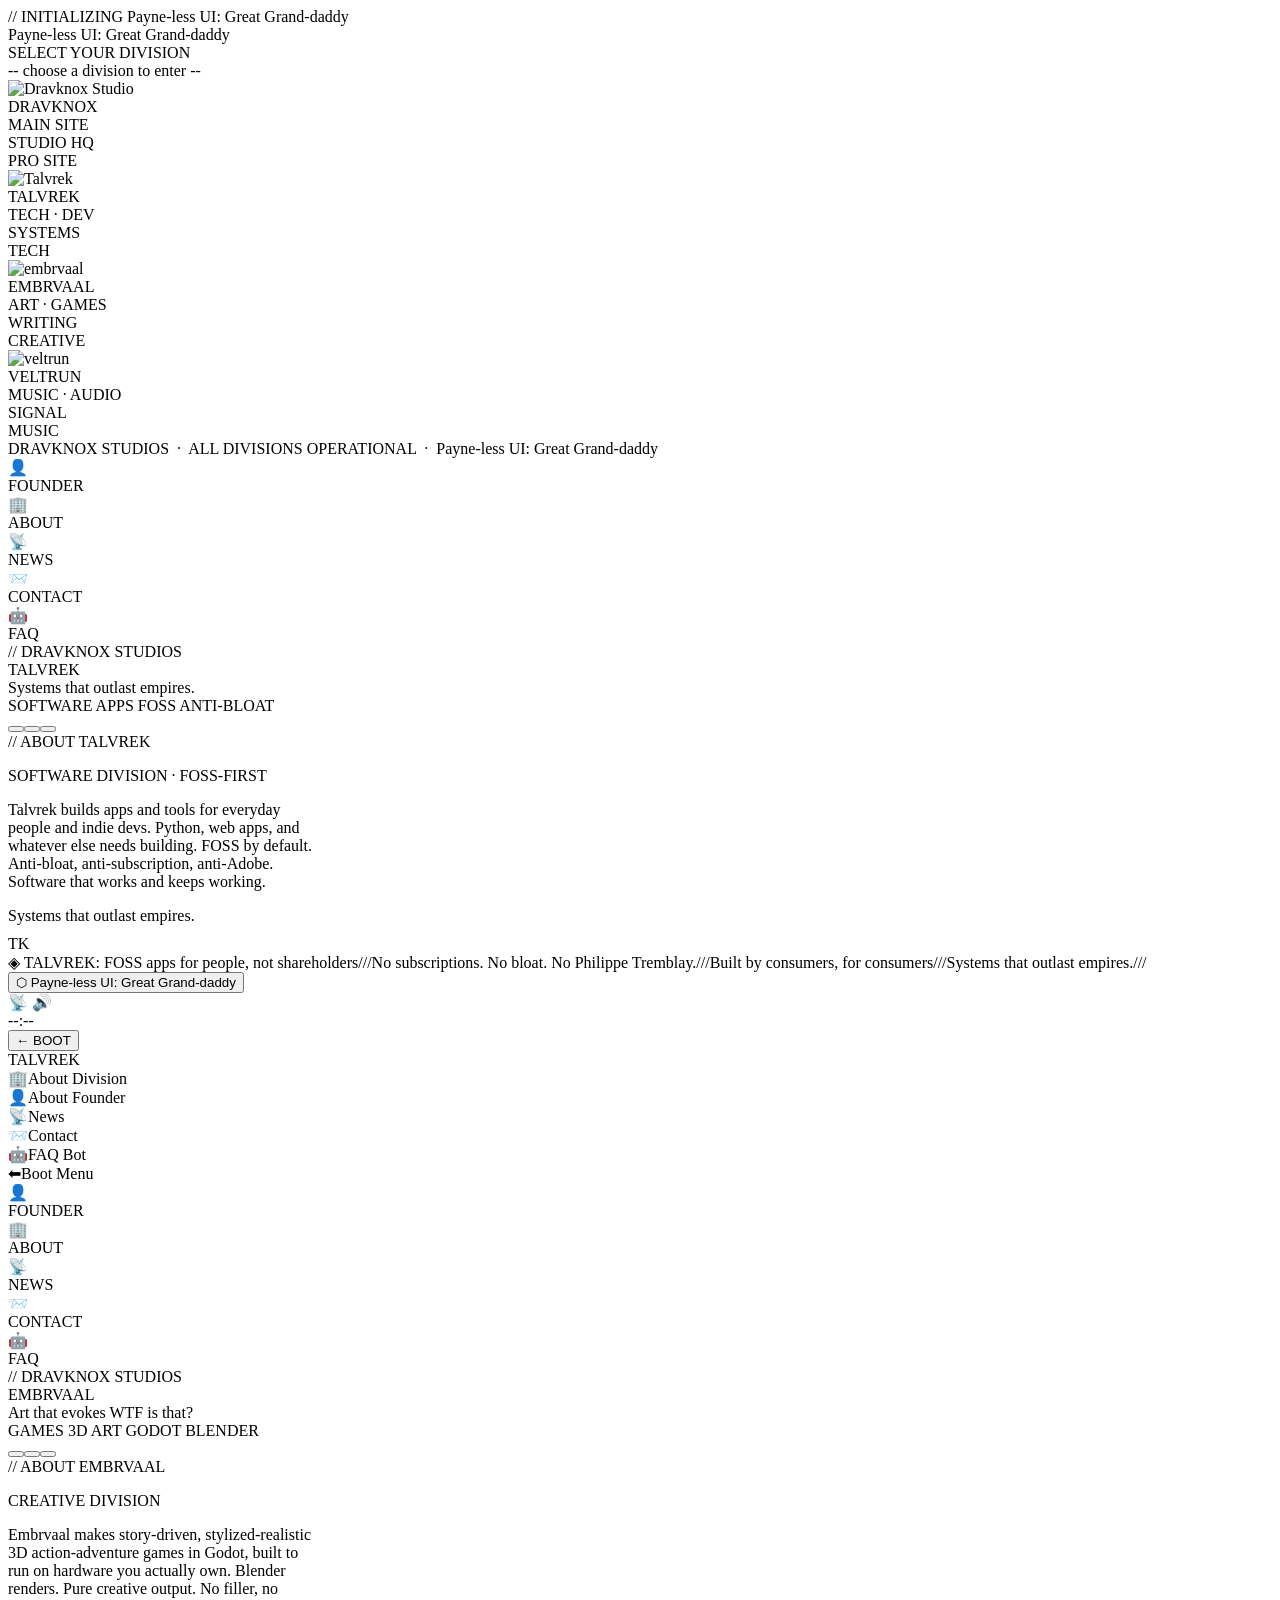
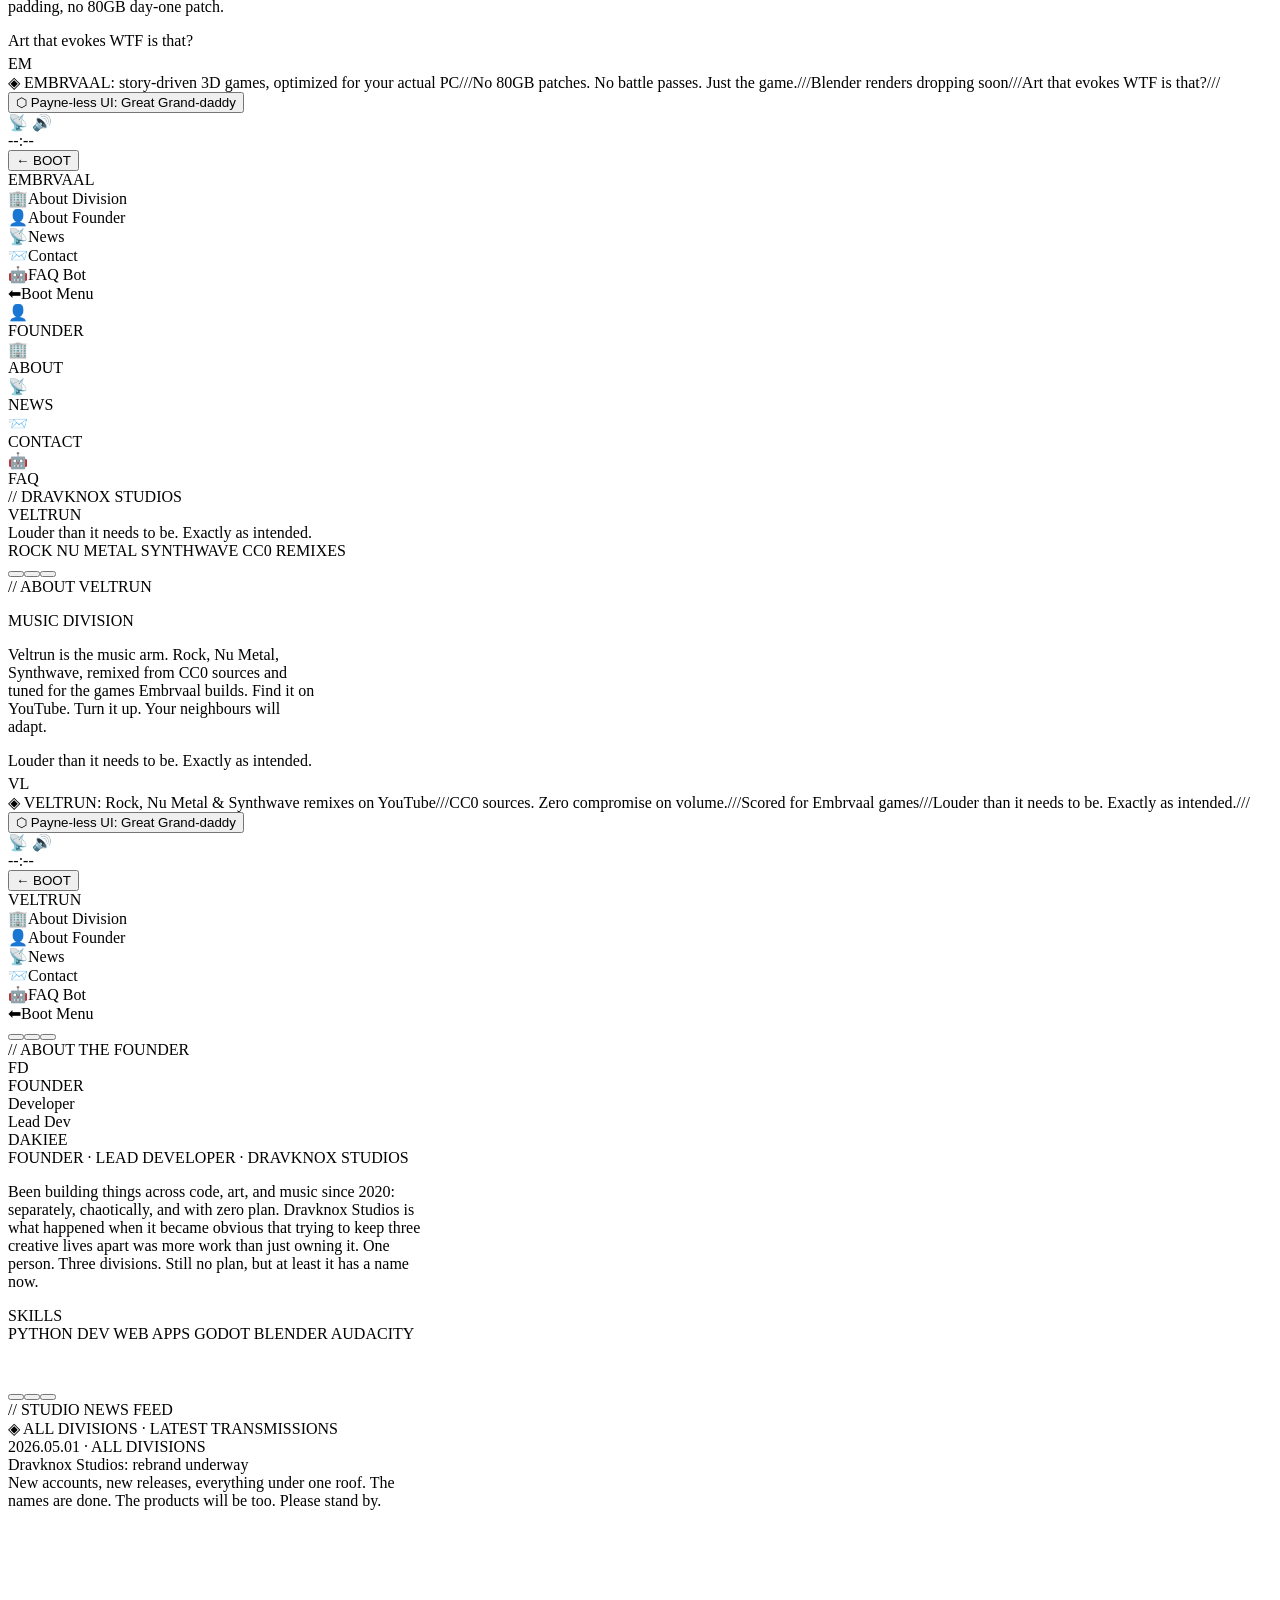
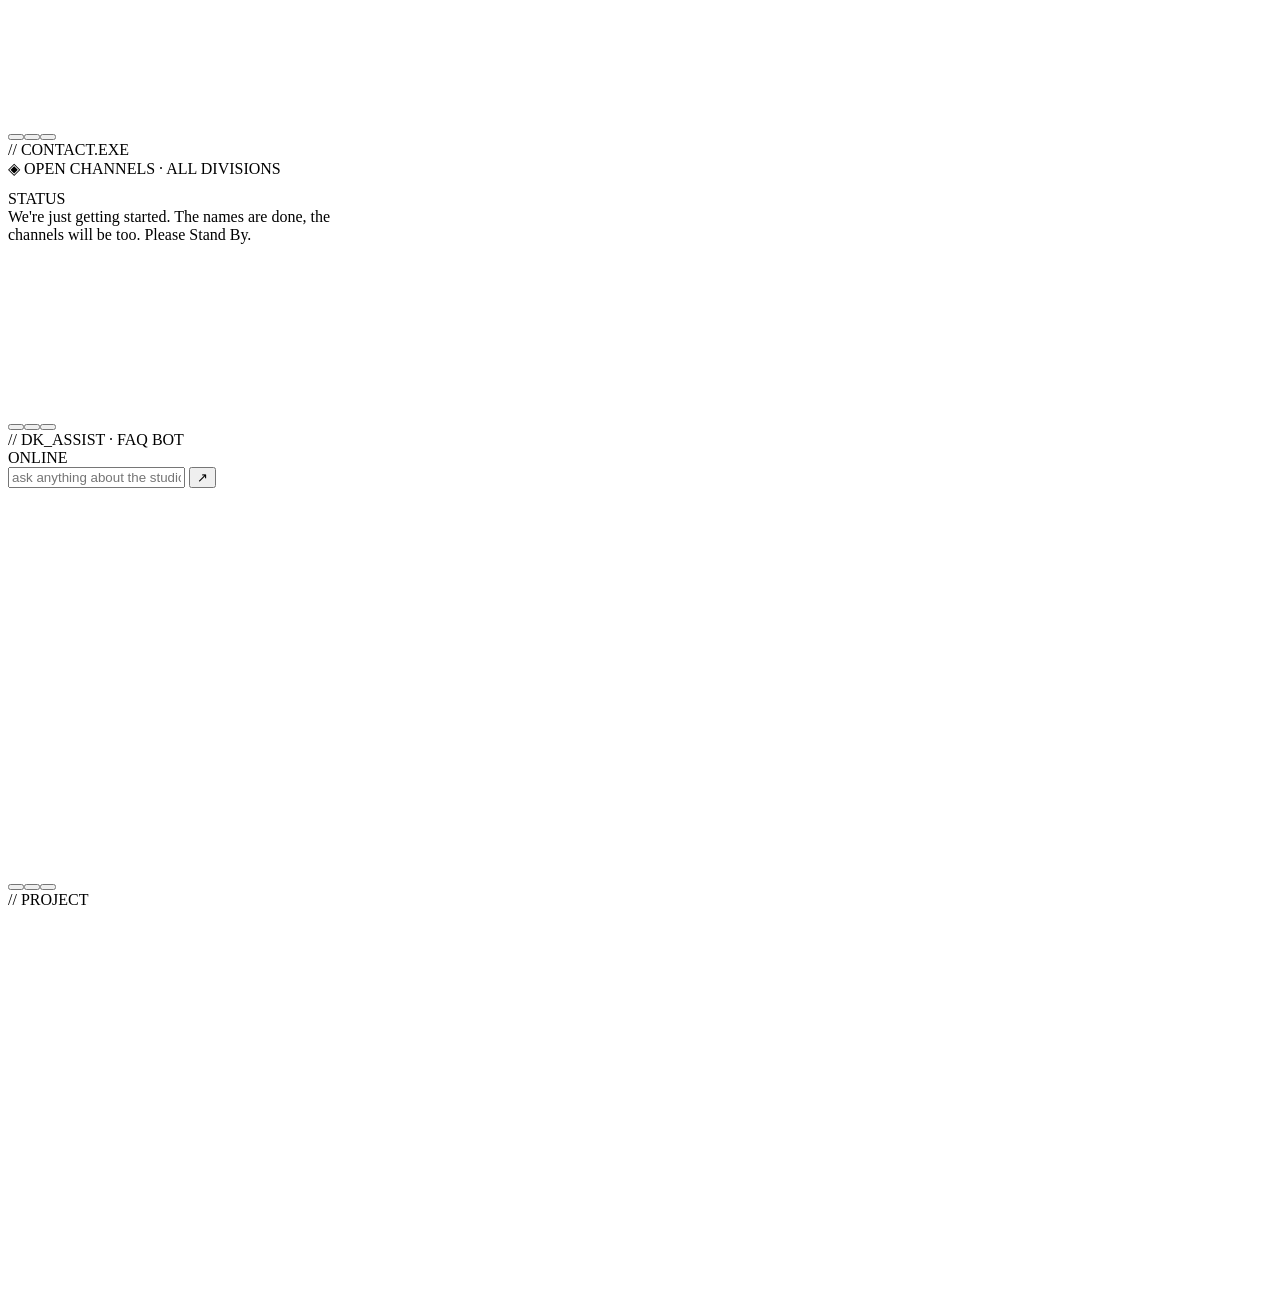
==== index.html @ f27a1886 "Site HTML" ====
<!DOCTYPE html>
<html lang="en">
<head>
  <meta charset="UTF-8"/>
  <meta name="viewport" content="width=device-width, initial-scale=1.0"/>
  <title>Dravknox Studios: Payne-less UI: Great Grand-daddy</title>
  <meta name="description" content="Dravknox Studios, an independent creative studio spanning tech, creative work, and music. Three divisions. One founder. Built to last."/>
  <link rel="preconnect" href="https://fonts.googleapis.com"/>
  <link rel="preconnect" href="https://fonts.gstatic.com" crossorigin/>
  <link href="https://fonts.googleapis.com/css2?family=Orbitron:wght@400;700;900&family=Share+Tech+Mono&family=Rajdhani:wght@300;400;500;600&display=swap" rel="stylesheet"/>
  <link rel="stylesheet" href="css/style.css"/>
</head>
<body>

<div class="root" id="R">

  <!-- BOOT SCREEN: pick your division. four choices. no wrong answers. (probably.) -->
  <div class="screen active" id="sb" role="main" aria-label="Brand selection boot screen">
    <div class="boot-scanlines"></div>
    <div class="boot-grid"></div>
    <div class="boot-center">
      <div class="boot-label">// INITIALIZING Payne-less UI: Great Grand-daddy</div>
      <div class="boot-title">Payne-less UI: Great Grand-daddy</div>
      <div class="boot-sub">SELECT YOUR DIVISION</div>
      <div class="boot-prompt">-- choose a division to enter --</div>
      <div class="boot-cards" role="list">

        <div class="bcard pro-c" role="listitem" tabindex="0" id="boot-pro-card" aria-label="Enter Professional site">
          <div class="bem pro-em"><img src="assets/logo/DRAVKNOX Studio 4k.png" alt="Dravknox Studio" style="width:40px;height:40px;object-fit:contain;"></div>
          <div class="bn">DRAVKNOX</div>
          <div class="bsub">MAIN SITE<br>STUDIO HQ</div>
          <div class="btag pro-tag">PRO SITE</div>
        </div>

        <div class="bcard dk-c" role="listitem" tabindex="0" data-brand="dk" aria-label="Enter Talvrek division">
          <div class="bem"><img src="assets/logo/Talvrek 4k.png" alt="Talvrek" style="width:40px;height:40px;object-fit:contain;"></div>
          <div class="bn">TALVREK</div>
          <div class="bsub">TECH · DEV<br>SYSTEMS</div>
          <div class="btag">TECH</div>
        </div>

        <div class="bcard vl-c" role="listitem" tabindex="0" data-brand="vl" aria-label="Enter Embrvaal division">
          <div class="bem"><img src="assets/logo/Embrvaal 4k.png" alt="embrvaal" style="width:40px;height:40px;object-fit:contain;"></div>
          <div class="bn">EMBRVAAL</div>
          <div class="bsub">ART · GAMES<br>WRITING</div>
          <div class="btag">CREATIVE</div>
        </div>

        <div class="bcard em-c" role="listitem" tabindex="0" data-brand="em" aria-label="Enter Veltrun division">
          <div class="bem"><img src="assets/logo/Veltrun 4k.png" alt="veltrun" style="width:40px;height:40px;object-fit:contain;"></div>
          <div class="bn">VELTRUN</div>
          <div class="bsub">MUSIC · AUDIO<br>SIGNAL</div>
          <div class="btag">MUSIC</div>
        </div>

      </div>
    </div>
    <div class="boot-footer">DRAVKNOX STUDIOS &nbsp;·&nbsp; ALL DIVISIONS OPERATIONAL &nbsp;·&nbsp; Payne-less UI: Great Grand-daddy</div>
  </div>

  <!-- TALVREK DESKTOP: the tech division screen. red. sharp. no-nonsense. -->
  <div class="screen" id="sdk" data-theme="dk">
    <div class="desk">
      <div class="bgrid"></div>
      <div class="orb orb1"></div>
      <div class="orb orb2"></div>
      <div class="orb orb3"></div>
      <div class="scanlines"></div>

      <div class="icons-left">
        <div class="di shared-trigger" data-shared="founder" tabindex="0" aria-label="About Founder"><div class="dib">👤</div><div class="dil">FOUNDER</div></div>
      </div>
      <div class="icons-right">
        <div class="di" data-win="dk-about" tabindex="0" aria-label="About Talvrek"><div class="dib">🏢</div><div class="dil">ABOUT</div></div>
        <div class="di shared-trigger" data-shared="news" tabindex="0" aria-label="News"><div class="dib">📡</div><div class="dil">NEWS</div></div>
        <div class="di shared-trigger" data-shared="contact" tabindex="0" aria-label="Contact"><div class="dib">📨</div><div class="dil">CONTACT</div></div>
        <div class="di shared-trigger" data-shared="faq" tabindex="0" aria-label="FAQ Bot"><div class="dib">🤖</div><div class="dil">FAQ</div></div>
      </div>

      <div class="hdr-widget">
        <div class="hey">// DRAVKNOX STUDIOS</div>
        <div class="hna">TALVREK</div>
        <div class="hsl">Systems that outlast empires.</div>
        <div class="hdiv"></div>
        <div class="htags">
          <span class="htag">SOFTWARE</span>
          <span class="htag">APPS</span>
          <span class="htag">FOSS</span>
          <span class="htag">ANTI-BLOAT</span>
        </div>
      </div>

      <!-- division windows (the ones that are actually open right now): -->
      <!-- dk-apps, dk-scripts, dk-tools removed. products coming soon. -->

      <div class="win" id="dk-about" style="width:310px;height:220px;top:68px;left:120px;">
        <div class="wbar" data-win="dk-about"><div class="wbtns"><button class="wb cl" data-close="dk-about"></button><button class="wb mn"></button><button class="wb mx"></button></div><div class="wttl">// ABOUT TALVREK</div></div>
        <div class="wbody about-body">
          <p class="ab-label">SOFTWARE DIVISION · FOSS-FIRST</p>
          <p class="ab-text">Talvrek builds apps and tools for everyday people and indie devs. Python, web apps, and whatever else needs building. FOSS by default. Anti-bloat, anti-subscription, anti-Adobe. Software that works and keeps working.</p>
          <p class="ab-slogan">Systems that outlast empires.</p>
        </div>
      </div>

      <div class="ticker-wrap">
        <div class="tkl">TK</div>
        <div class="tkt-track"><span class="tks">◈ TALVREK: FOSS apps for people, not shareholders</span><span class="tksep">///</span><span class="tks">No subscriptions. No bloat. No Philippe Tremblay.</span><span class="tksep">///</span><span class="tks">Built by consumers, for consumers</span><span class="tksep">///</span><span class="tks">Systems that outlast empires.</span><span class="tksep">///</span></div>
      </div>

      <div class="tbar">
        <button class="sbtn" data-sm="dk-sm">⬡ Payne-less UI: Great Grand-daddy</button>
        <div class="tdiv"></div>
        <div class="ttasks" id="dk-tb"></div>
        <div class="tdiv"></div>
        <div class="tray">
          <span class="trico" title="Network">📡</span>
          <span class="trico" title="Audio">🔊</span>
          <div class="tclk" id="dk-clk">--:--</div>
        </div>
      </div>

      <button class="bbtn" data-back>← BOOT</button>

      <div class="smenu" id="dk-sm">
        <div class="smhdr"><div class="smlogo">TALVREK</div></div>
        <div class="smi" data-win="dk-about"><span class="si">🏢</span>About Division</div>
        <div class="smi shared-trigger" data-shared="founder"><span class="si">👤</span>About Founder</div>
        <div class="smi shared-trigger" data-shared="news"><span class="si">📡</span>News</div>
        <div class="smi shared-trigger" data-shared="contact"><span class="si">📨</span>Contact</div>
        <div class="smi shared-trigger" data-shared="faq"><span class="si">🤖</span>FAQ Bot</div>
        <div class="smdiv"></div>
        <div class="smi" data-back><span class="si">⬅</span>Boot Menu</div>
      </div>
    </div>
  </div>

  <!-- EMBRVAAL DESKTOP: the creative division screen. blue. cinematic. slightly unhinged. -->
  <div class="screen" id="svl" data-theme="vl">
    <div class="desk">
      <div class="bgrid"></div>
      <div class="orb orb1"></div>
      <div class="orb orb2"></div>
      <div class="orb orb3"></div>
      <div class="scanlines"></div>

      <div class="icons-left">
        <div class="di shared-trigger" data-shared="founder" tabindex="0"><div class="dib">👤</div><div class="dil">FOUNDER</div></div>
      </div>
      <div class="icons-right">
        <div class="di" data-win="vl-about" tabindex="0"><div class="dib">🏢</div><div class="dil">ABOUT</div></div>
        <div class="di shared-trigger" data-shared="news" tabindex="0"><div class="dib dib-r">📡</div><div class="dil">NEWS</div></div>
        <div class="di shared-trigger" data-shared="contact" tabindex="0"><div class="dib">📨</div><div class="dil">CONTACT</div></div>
        <div class="di shared-trigger" data-shared="faq" tabindex="0"><div class="dib">🤖</div><div class="dil">FAQ</div></div>
      </div>

      <div class="hdr-widget">
        <div class="hey">// DRAVKNOX STUDIOS</div>
        <div class="hna">EMBRVAAL</div>
        <div class="hsl">Art that evokes WTF is that?</div>
        <div class="hdiv"></div>
        <div class="htags">
          <span class="htag">GAMES</span>
          <span class="htag htag-r">3D ART</span>
          <span class="htag">GODOT</span>
          <span class="htag htag-r">BLENDER</span>
        </div>
      </div>

      <!-- vl-games, vl-art, vl-content, confidential removed. products coming soon. -->

      <div class="win" id="vl-about" style="width:310px;height:215px;top:66px;left:118px;">
        <div class="wbar" data-win="vl-about"><div class="wbtns"><button class="wb cl" data-close="vl-about"></button><button class="wb mn"></button><button class="wb mx"></button></div><div class="wttl">// ABOUT EMBRVAAL</div></div>
        <div class="wbody about-body">
          <p class="ab-label">CREATIVE DIVISION</p>
          <p class="ab-text">Embrvaal makes story-driven, stylized-realistic 3D action-adventure games in Godot, built to run on hardware you actually own. Blender renders. Pure creative output. No filler, no padding, no 80GB day-one patch.</p>
          <p class="ab-slogan">Art that evokes WTF is that?</p>
        </div>
      </div>

      <div class="ticker-wrap">
        <div class="tkl">EM</div>
        <div class="tkt-track"><span class="tks">◈ EMBRVAAL: story-driven 3D games, optimized for your actual PC</span><span class="tksep">///</span><span class="tks">No 80GB patches. No battle passes. Just the game.</span><span class="tksep">///</span><span class="tks">Blender renders dropping soon</span><span class="tksep">///</span><span class="tks">Art that evokes WTF is that?</span><span class="tksep">///</span></div>
      </div>

      <div class="tbar">
        <button class="sbtn" data-sm="vl-sm">⬡ Payne-less UI: Great Grand-daddy</button>
        <div class="tdiv"></div>
        <div class="ttasks" id="vl-tb"></div>
        <div class="tdiv"></div>
        <div class="tray">
          <span class="trico">📡</span>
          <span class="trico">🔊</span>
          <div class="tclk" id="vl-clk">--:--</div>
        </div>
      </div>

      <button class="bbtn" data-back>← BOOT</button>

      <div class="smenu" id="vl-sm">
        <div class="smhdr"><div class="smlogo">EMBRVAAL</div></div>
        <div class="smi" data-win="vl-about"><span class="si">🏢</span>About Division</div>
        <div class="smi shared-trigger" data-shared="founder"><span class="si">👤</span>About Founder</div>
        <div class="smi shared-trigger" data-shared="news"><span class="si">📡</span>News</div>
        <div class="smi shared-trigger" data-shared="contact"><span class="si">📨</span>Contact</div>
        <div class="smi shared-trigger" data-shared="faq"><span class="si">🤖</span>FAQ Bot</div>
        <div class="smdiv"></div>
        <div class="smi" data-back><span class="si">⬅</span>Boot Menu</div>
      </div>
    </div>
  </div>

  <!-- VELTRUN DESKTOP: the music division screen. orange. loud. exactly as intended. -->
  <div class="screen" id="sem" data-theme="em">
    <div class="desk">
      <div class="bgrid"></div>
      <div class="orb orb1"></div>
      <div class="orb orb2"></div>
      <div class="orb orb3"></div>
      <div class="orb orb3"></div>
      <div class="scanlines"></div>

      <div class="icons-left">
        <div class="di shared-trigger" data-shared="founder" tabindex="0"><div class="dib">👤</div><div class="dil">FOUNDER</div></div>
      </div>
      <div class="icons-right">
        <div class="di" data-win="em-about" tabindex="0"><div class="dib">🏢</div><div class="dil">ABOUT</div></div>
        <div class="di shared-trigger" data-shared="news" tabindex="0"><div class="dib dib-o">📡</div><div class="dil">NEWS</div></div>
        <div class="di shared-trigger" data-shared="contact" tabindex="0"><div class="dib">📨</div><div class="dil">CONTACT</div></div>
        <div class="di shared-trigger" data-shared="faq" tabindex="0"><div class="dib">🤖</div><div class="dil">FAQ</div></div>
      </div>

      <div class="hdr-widget">
        <div class="hey">// DRAVKNOX STUDIOS</div>
        <div class="hna">VELTRUN</div>
        <div class="hsl">Louder than it needs to be. Exactly as intended.</div>
        <div class="hdiv"></div>
        <div class="htags">
          <span class="htag">ROCK</span>
          <span class="htag htag-o">NU METAL</span>
          <span class="htag htag-b">SYNTHWAVE</span>
          <span class="htag htag-o">CC0 REMIXES</span>
        </div>
      </div>

      <!-- em-music, em-sfx, em-live removed. products coming soon. -->

      <div class="win" id="em-about" style="width:310px;height:215px;top:66px;left:118px;">
        <div class="wbar" data-win="em-about"><div class="wbtns"><button class="wb cl" data-close="em-about"></button><button class="wb mn"></button><button class="wb mx"></button></div><div class="wttl">// ABOUT VELTRUN</div></div>
        <div class="wbody about-body">
          <p class="ab-label">MUSIC DIVISION</p>
          <p class="ab-text">Veltrun is the music arm. Rock, Nu Metal, Synthwave, remixed from CC0 sources and tuned for the games Embrvaal builds. Find it on YouTube. Turn it up. Your neighbours will adapt.</p>
          <p class="ab-slogan">Louder than it needs to be. Exactly as intended.</p>
        </div>
      </div>

      <div class="ticker-wrap">
        <div class="tkl">VL</div>
        <div class="tkt-track"><span class="tks">◈ VELTRUN: Rock, Nu Metal &amp; Synthwave remixes on YouTube</span><span class="tksep">///</span><span class="tks">CC0 sources. Zero compromise on volume.</span><span class="tksep">///</span><span class="tks">Scored for Embrvaal games</span><span class="tksep">///</span><span class="tks">Louder than it needs to be. Exactly as intended.</span><span class="tksep">///</span></div>
      </div>

      <div class="tbar">
        <button class="sbtn" data-sm="em-sm">⬡ Payne-less UI: Great Grand-daddy</button>
        <div class="tdiv"></div>
        <div class="ttasks" id="em-tb"></div>
        <div class="tdiv"></div>
        <div class="tray">
          <span class="trico">📡</span>
          <span class="trico">🔊</span>
          <div class="tclk" id="em-clk">--:--</div>
        </div>
      </div>

      <button class="bbtn" data-back>← BOOT</button>

      <div class="smenu" id="em-sm">
        <div class="smhdr"><div class="smlogo">VELTRUN</div></div>
        <div class="smi" data-win="em-about"><span class="si">🏢</span>About Division</div>
        <div class="smi shared-trigger" data-shared="founder"><span class="si">👤</span>About Founder</div>
        <div class="smi shared-trigger" data-shared="news"><span class="si">📡</span>News</div>
        <div class="smi shared-trigger" data-shared="contact"><span class="si">📨</span>Contact</div>
        <div class="smi shared-trigger" data-shared="faq"><span class="si">🤖</span>FAQ Bot</div>
        <div class="smdiv"></div>
        <div class="smi" data-back><span class="si">⬅</span>Boot Menu</div>
      </div>
    </div>
  </div>

  <!-- SHARED WINDOWS: same across all three divisions. open from any desktop. -->

  <!-- FOUNDER window: the about page. one person. many hats. -->
  <div class="shared-win" id="sw-founder" style="width:420px;height:360px;top:60px;left:140px;">
    <div class="wbar" data-win="sw-founder"><div class="wbtns"><button class="wb cl" data-close-shared="founder"></button><button class="wb mn"></button><button class="wb mx"></button></div><div class="wttl">// ABOUT THE FOUNDER</div></div>
    <div class="founder-layout">
      <div class="founder-sidebar">
        <div class="founder-avatar">FD</div>
        <div class="founder-role">FOUNDER</div>
        <div class="founder-titles">Developer<br>Lead Dev</div>
        <div class="founder-divider"></div>
        <div class="founder-links">
        </div>
      </div>
      <div class="founder-content">
        <div class="founder-name">DAKIEE</div>
        <div class="founder-label">FOUNDER · LEAD DEVELOPER · DRAVKNOX STUDIOS</div>
        <p class="founder-bio">Been building things across code, art, and music since 2020: separately, chaotically, and with zero plan. Dravknox Studios is what happened when it became obvious that trying to keep three creative lives apart was more work than just owning it. One person. Three divisions. Still no plan, but at least it has a name now.</p>
        <div class="founder-skills-label">SKILLS</div>
        <div class="founder-skills">
          <span class="fskill fskill-nt">PYTHON DEV</span>
          <span class="fskill fskill-nt">WEB APPS</span>
          <span class="fskill fskill-gp">GODOT</span>
          <span class="fskill fskill-gp">BLENDER</span>
          <span class="fskill fskill-hz">AUDACITY</span>
        </div>
      </div>
    </div>
  </div>

  <!-- NEWS window: what happened recently. spoiler: rebrand. -->
  <div class="shared-win" id="sw-news" style="width:390px;height:340px;top:80px;left:150px;">
    <div class="wbar" data-win="sw-news"><div class="wbtns"><button class="wb cl" data-close-shared="news"></button><button class="wb mn"></button><button class="wb mx"></button></div><div class="wttl">// STUDIO NEWS FEED</div></div>
    <div class="wbody">
      <div class="news-header">◈ ALL DIVISIONS · LATEST TRANSMISSIONS</div>
      <div class="news-item" data-brand-news="all">
        <div class="news-date">2026.05.01 · ALL DIVISIONS</div>
        <div class="news-title">Dravknox Studios: rebrand underway</div>
        <div class="news-body">New accounts, new releases, everything under one roof. The names are done. The products will be too. Please stand by.</div>
      </div>
    </div>
  </div>

  <!-- CONTACT window: socials and channels. coming soon. stand by. -->
  <div class="shared-win" id="sw-contact" style="width:360px;height:290px;top:90px;left:155px;">
    <div class="wbar" data-win="sw-contact"><div class="wbtns"><button class="wb cl" data-close-shared="contact"></button><button class="wb mn"></button><button class="wb mx"></button></div><div class="wttl">// CONTACT.EXE</div></div>
    <div class="wbody">
      <div class="news-header">◈ OPEN CHANNELS · ALL DIVISIONS</div>
      <div class="contact-card contact-p" style="margin-top:12px;">
        <div class="cc-label">STATUS</div>
        <div class="cc-val">We're just getting started. The names are done, the channels will be too. Please Stand By.</div>
      </div>
    </div>
  </div>

  <!-- FAQ BOT: DK_ASSIST. not AI. keyword matching with a great personality. -->
  <div class="shared-win faq-win" id="sw-faq" style="width:420px;height:460px;top:55px;left:135px;">
    <div class="wbar" data-win="sw-faq"><div class="wbtns"><button class="wb cl" data-close-shared="faq"></button><button class="wb mn"></button><button class="wb mx"></button></div>
      <div class="wttl">// DK_ASSIST · FAQ BOT</div>
      <div class="faq-status"><div class="faq-dot"></div><span class="faq-status-txt">ONLINE</span></div>
    </div>
    <div class="faq-msgs" id="faq-msgs" role="log" aria-live="polite" aria-label="FAQ chat messages"></div>
    <div class="faq-sugs" id="faq-sugs" aria-label="Suggested questions"></div>
    <div class="faq-input-row">
      <input type="text" id="faq-inp" class="faq-inp" placeholder="ask anything about the studio..." autocomplete="off" spellcheck="false" aria-label="Type your question"/>
      <button class="faq-send" id="faq-send" aria-label="Send message">↗</button>
    </div>
  </div>

  <!-- PROJECT DETAIL: opens when you click a project. tabs and everything. very professional. -->
  <div class="shared-win proj-win" id="sw-proj" style="width:460px;height:420px;top:50px;left:120px;">
    <div class="wbar" data-win="sw-proj"><div class="wbtns"><button class="wb cl" data-close-shared="proj"></button><button class="wb mn"></button><button class="wb mx"></button></div><div class="wttl" id="proj-wttl">// PROJECT</div></div>
    <div class="proj-tabs" id="proj-tabs" role="tablist"></div>
    <div class="proj-panels" id="proj-panels"></div>
  </div>

</div><!-- end of the whole thing. you made it. -->

<script src="js/data.js"></script>
<script src="js/faq.js"></script>
<script src="js/projects.js"></script>
<script src="js/os.js"></script>
</body>
</html>
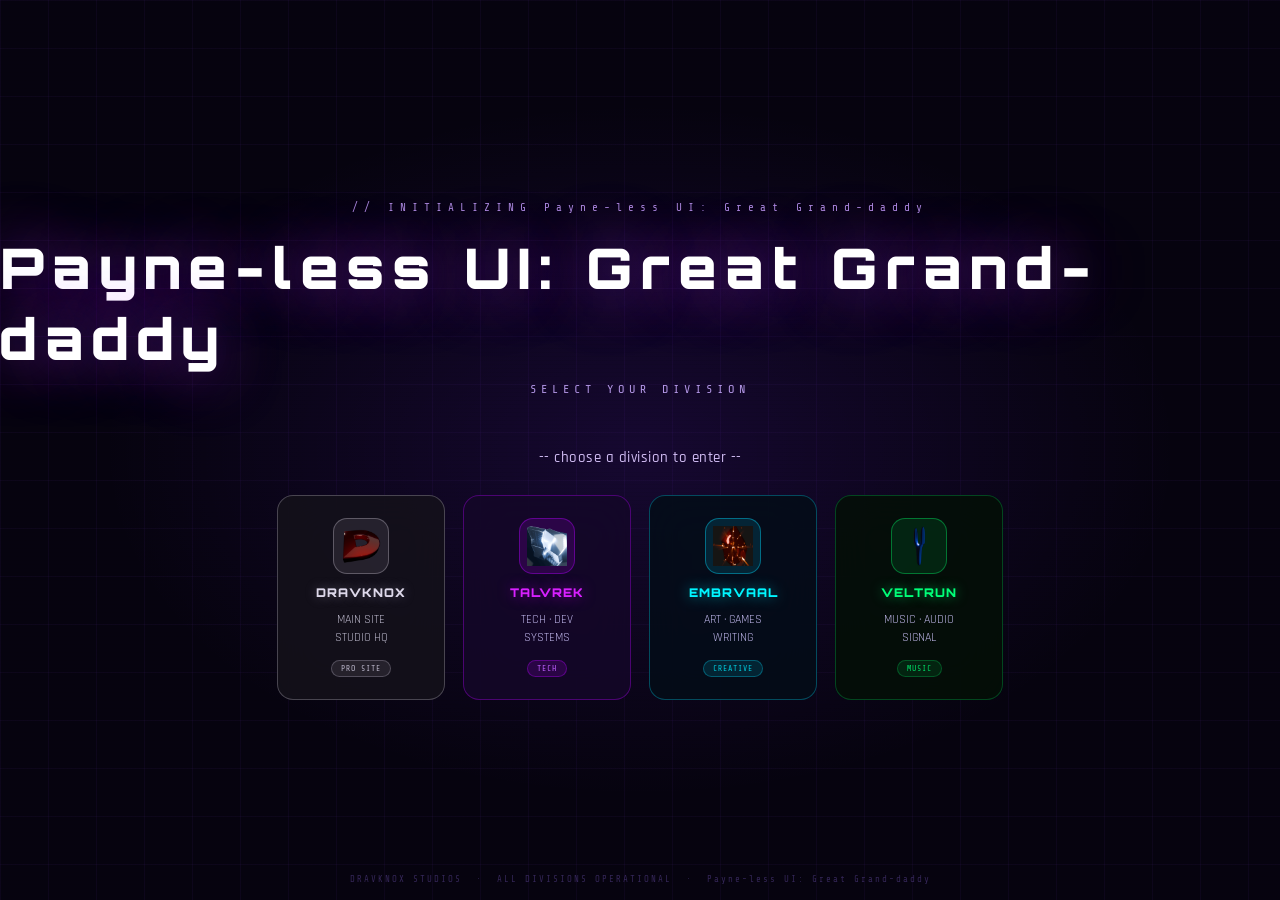
==== commit 7c94c5eb: "Add Favicons" ====
--- a/index.html
+++ b/index.html
@@ -8,6 +8,13 @@
   <link rel="preconnect" href="https://fonts.googleapis.com"/>
   <link rel="preconnect" href="https://fonts.gstatic.com" crossorigin/>
   <link href="https://fonts.googleapis.com/css2?family=Orbitron:wght@400;700;900&family=Share+Tech+Mono&family=Rajdhani:wght@300;400;500;600&display=swap" rel="stylesheet"/>
+  <link rel="apple-touch-icon" sizes="180x180" href="assets/favicon/apple-touch-icon.png"/>
+  <link rel="icon" type="image/png" sizes="32x32" href="assets/favicon/favicon-32x32.png"/>
+  <link rel="icon" type="image/png" sizes="16x16" href="assets/favicon/favicon-16x16.png"/>
+  <link rel="icon" type="image/png" sizes="192x192" href="assets/favicon/android-chrome-192x192.png"/>
+  <link rel="icon" type="image/png" sizes="512x512" href="assets/favicon/android-chrome-512x512.png"/>
+  <link rel="shortcut icon" href="assets/favicon/favicon.ico"/>
+  <link rel="manifest" href="assets/favicon/site.webmanifest"/>
   <link rel="stylesheet" href="css/style.css"/>
 </head>
 <body>
--- a/css/style.css
+++ b/css/style.css
@@ -0,0 +1,1742 @@
+/* style.css: Payne-less UI: Great Grand-daddy
+   the OS-style theme. the one with scanlines and orbs and draggable windows.
+   yes, all of this is a CSS file. yes, it's worth it. */
+
+@import url('https://fonts.googleapis.com/css2?family=Orbitron:wght@400;700;900&family=Share+Tech+Mono&family=Rajdhani:wght@300;400;500;600&display=swap');
+
+*, *::before, *::after { box-sizing: border-box; margin: 0; padding: 0; }
+
+:root {
+  --fh: 'Orbitron', monospace;
+  --fm: 'Share Tech Mono', monospace;
+  --fb: 'Rajdhani', sans-serif;
+
+  --dk-a:   #C41C1C;
+  --dk-a2:  #8B0000;
+  --dk-b:   #6699ff;
+  --dk-bg:  #0D0000;
+  --dk-text:  rgba(240,218,255,1);
+  --dk-text2: rgba(210,180,255,0.85);
+  --dk-win-bg: rgba(13,0,0,0.78);
+  --dk-win-border: rgba(139,0,0,0.28);
+
+  --vl-a:   #0044FF;
+  --vl-a2:  #0033AA;
+  --vl-r:   #ff3355;
+  --vl-bg:  #00050F;
+  --vl-text:  rgba(215,250,255,1);
+  --vl-text2: rgba(170,238,248,0.88);
+  --vl-win-bg: rgba(0,5,15,0.78);
+  --vl-win-border: rgba(0,51,170,0.26);
+
+  --em-a:   #FF8C00;
+  --em-a2:  #B85C00;
+  --em-o:   #ff7722;
+  --em-b:   #00ccff;
+  --em-bg:  #0D0800;
+  --em-text:  rgba(215,255,232,1);
+  --em-text2: rgba(180,248,210,0.88);
+  --em-win-bg: rgba(13,8,0,0.78);
+  --em-win-border: rgba(184,92,0,0.24);
+
+  --p-a:   #c878ff;
+  --p-a2:  #9844dd;
+  --p-win-bg: rgba(12,6,24,0.82);
+  --p-win-border: rgba(180,80,255,0.30);
+  --p-text: rgba(240,215,255,1);
+
+  --taskbar-h: 44px;
+  --ticker-h: 22px;
+  --icon-col-w: 80px;
+  --win-radius: 12px;
+  --win-titlebar-h: 38px;
+}
+
+html, body { width: 100%; height: 100%; overflow: hidden; background: #000; }
+
+.root {
+  width: 100vw; height: 100vh;
+  position: relative; overflow: hidden;
+  background: #000; font-family: var(--fb); cursor: default;
+}
+
+.screen { position: absolute; inset: 0; display: none; }
+.screen.active { display: block; }
+
+/* BOOT SCREEN */
+#sb { background: #06030f; }
+.boot-grid {
+  position: absolute; inset: 0; pointer-events: none;
+  background-image:
+    linear-gradient(rgba(140,60,255,0.05) 1px, transparent 1px),
+    linear-gradient(90deg, rgba(140,60,255,0.05) 1px, transparent 1px);
+  background-size: 48px 48px;
+}
+.boot-scanlines {
+  position: absolute; inset: 0; pointer-events: none; z-index: 2;
+  background: repeating-linear-gradient(0deg, transparent, transparent 3px, rgba(0,0,0,0.05) 3px, rgba(0,0,0,0.05) 4px);
+}
+#sb::after {
+  content: ''; position: absolute; inset: 0; pointer-events: none; z-index: 1;
+  background: radial-gradient(ellipse 60% 55% at 50% 50%, rgba(120,40,255,0.14) 0%, transparent 70%);
+}
+.boot-center {
+  position: absolute; inset: 0; z-index: 3;
+  display: flex; flex-direction: column; align-items: center; justify-content: center;
+}
+.boot-label {
+  font-family: var(--fm); font-size: 11px; letter-spacing: 6px;
+  color: rgba(200,160,255,0.6); margin-bottom: 18px;
+  animation: fadein 1s ease forwards;
+}
+.boot-title {
+  font-family: var(--fh); font-size: 56px; font-weight: 900;
+  color: #fff; letter-spacing: 8px; margin-bottom: 8px;
+  text-shadow: 0 0 60px rgba(180,60,255,0.6), 0 0 120px rgba(180,60,255,0.2);
+  animation: fadein 0.8s 0.2s ease both;
+}
+.boot-sub {
+  font-family: var(--fm); font-size: 12px; letter-spacing: 5px;
+  color: rgba(200,170,255,0.65); margin-bottom: 52px;
+  animation: fadein 0.8s 0.4s ease both;
+}
+.boot-prompt {
+  font-family: var(--fb); font-size: 15px; font-weight: 500;
+  color: rgba(220,200,255,0.72); margin-bottom: 28px; letter-spacing: 0.5px;
+  animation: fadein 0.8s 0.6s ease both;
+}
+@keyframes fadein { from{opacity:0;transform:translateY(8px)} to{opacity:1;transform:none} }
+.boot-cards { display: flex; gap: 18px; animation: fadein 0.8s 0.8s ease both; }
+
+.bcard {
+  width: 168px; border-radius: 16px; padding: 22px 18px;
+  cursor: pointer; border: 1px solid; position: relative; overflow: hidden;
+  display: flex; flex-direction: column; align-items: center; gap: 11px;
+  transition: transform 0.22s cubic-bezier(.2,.8,.3,1), box-shadow 0.22s;
+  backdrop-filter: blur(20px);
+}
+.bcard:hover, .bcard:focus { transform: translateY(-6px); outline: none; }
+.bcard::before {
+  content: ''; position: absolute; inset: 0; opacity: 0; transition: opacity 0.25s;
+  background: radial-gradient(circle at 50% 10%, var(--gc), transparent 65%);
+}
+.bcard:hover::before, .bcard:focus::before { opacity: 1; }
+.bem { width: 56px; height: 56px; border-radius: 14px; display: flex; align-items: center; justify-content: center; font-family: var(--fh); font-size: 17px; font-weight: 900; }
+.bn  { font-family: var(--fh); font-size: 12px; font-weight: 900; letter-spacing: 1px; text-align: center; }
+.bsub { font-family: var(--fb); font-size: 12px; font-weight: 400; color: rgba(210,200,255,0.72); text-align: center; line-height: 1.5; }
+.btag { font-family: var(--fm); font-size: 8px; padding: 3px 9px; border-radius: 20px; letter-spacing: 1px; margin-top: 2px; }
+
+.dk-c { background: rgba(20,8,40,0.85); border-color: rgba(180,0,255,0.35); --gc: rgba(180,0,255,0.18); }
+.dk-c:hover { box-shadow: 0 0 50px rgba(180,0,255,0.3), 0 12px 40px rgba(0,0,0,0.6); border-color: rgba(200,60,255,0.6); }
+.dk-c .bem { background: rgba(180,0,255,0.15); border: 1px solid rgba(180,0,255,0.4); color: #d820ff; text-shadow: 0 0 14px #d820ff; }
+.dk-c .bn  { color: #d820ff; text-shadow: 0 0 14px rgba(200,0,255,0.55); }
+.dk-c .btag { background: rgba(180,0,255,0.15); border: 1px solid rgba(180,0,255,0.35); color: #c060ff; }
+
+.vl-c { background: rgba(4,14,24,0.85); border-color: rgba(0,220,255,0.3); --gc: rgba(0,220,255,0.14); }
+.vl-c:hover { box-shadow: 0 0 50px rgba(0,220,255,0.25), 0 12px 40px rgba(0,0,0,0.6); border-color: rgba(0,240,255,0.6); }
+.vl-c .bem { background: rgba(0,220,255,0.12); border: 1px solid rgba(0,220,255,0.4); color: #00f5ff; text-shadow: 0 0 14px #00f5ff; }
+.vl-c .bn  { color: #00f5ff; text-shadow: 0 0 14px rgba(0,240,255,0.55); }
+.vl-c .btag { background: rgba(0,220,255,0.12); border: 1px solid rgba(0,220,255,0.3); color: #00ccdd; }
+
+.em-c { background: rgba(4,16,6,0.85); border-color: rgba(0,240,100,0.25); --gc: rgba(0,240,100,0.12); }
+.em-c:hover { box-shadow: 0 0 50px rgba(0,240,100,0.22), 0 12px 40px rgba(0,0,0,0.6); border-color: rgba(0,255,120,0.55); }
+.em-c .bem { background: rgba(0,240,100,0.10); border: 1px solid rgba(0,240,100,0.4); color: #00ff78; text-shadow: 0 0 14px #00ff78; }
+.em-c .bn  { color: #00ff78; text-shadow: 0 0 12px rgba(0,255,120,0.55); }
+.em-c .btag { background: rgba(0,240,100,0.10); border: 1px solid rgba(0,240,100,0.25); color: #00dd66; }
+.em-em { font-size: 12px !important; letter-spacing: 0 !important; }
+.em-bn { font-size: 10px !important; line-height: 1.3; }
+
+.pro-c {
+  background: rgba(20,18,26,0.85);
+  border-color: rgba(200,195,210,0.30);
+  --gc: rgba(200,195,210,0.10);
+}
+.pro-c:hover {
+  box-shadow: 0 0 50px rgba(200,195,210,0.18), 0 12px 40px rgba(0,0,0,0.6);
+  border-color: rgba(220,215,230,0.55);
+}
+.pro-c .bem {
+  background: rgba(200,195,210,0.10);
+  border: 1px solid rgba(200,195,210,0.35);
+  color: #e8e4f0;
+  text-shadow: 0 0 12px rgba(220,215,235,0.4);
+  font-size: 14px;
+  letter-spacing: 1px;
+}
+.pro-c .bn   { color: #ddd8ea; text-shadow: 0 0 12px rgba(210,205,225,0.35); }
+.pro-c .bsub { color: rgba(210,205,225,0.88); }
+.pro-tag {
+  background: rgba(200,195,210,0.10);
+  border: 1px solid rgba(200,195,210,0.28);
+  color: #bdb8cc;
+}
+
+.boot-footer {
+  position: absolute; bottom: 16px; left: 0; right: 0; z-index: 3;
+  text-align: center; font-family: var(--fm); font-size: 9px;
+  color: rgba(160,120,255,0.3); letter-spacing: 2px;
+}
+
+/* ═══════════════
+   DESKTOP
+═══════════════ */
+.desk { width: 100%; height: 100%; position: relative; overflow: hidden; }
+.bgrid { position: absolute; inset: 0; pointer-events: none; background-size: 52px 52px; }
+/* vignette overlay: softer than scanlines, equally dramatic */
+.scanlines {
+  position: absolute; inset: 0; pointer-events: none; z-index: 1;
+  background: radial-gradient(ellipse 110% 100% at 50% 50%, transparent 55%, rgba(0,0,0,0.55) 100%);
+}
+.orb { position: absolute; border-radius: 50%; filter: blur(100px); pointer-events: none; }
+
+[data-theme="dk"] .desk  { background: var(--dk-bg); }
+[data-theme="dk"] .bgrid { background-image: linear-gradient(rgba(180,0,255,0.04) 1px,transparent 1px),linear-gradient(90deg,rgba(180,0,255,0.04) 1px,transparent 1px); }
+[data-theme="dk"] .orb1  { width:520px;height:520px; background:rgba(160,0,255,0.10); top:-160px; left:-120px; }
+[data-theme="dk"] .orb2  { width:420px;height:420px; background:rgba(60,100,255,0.08); bottom:-120px; right:-100px; }
+[data-theme="dk"] .orb3  { width:320px;height:320px; background:rgba(200,0,255,0.06); top:38%; left:32%; }
+
+[data-theme="vl"] .desk  { background: var(--vl-bg); }
+[data-theme="vl"] .bgrid { background-image: linear-gradient(rgba(0,200,255,0.04) 1px,transparent 1px),linear-gradient(90deg,rgba(0,200,255,0.04) 1px,transparent 1px); }
+[data-theme="vl"] .orb1  { width:520px;height:520px; background:rgba(0,200,255,0.09); top:-160px; left:-120px; }
+[data-theme="vl"] .orb2  { width:420px;height:420px; background:rgba(255,30,60,0.08); bottom:-120px; right:-100px; }
+[data-theme="vl"] .orb3  { width:320px;height:320px; background:rgba(0,180,255,0.05); top:38%; right:22%; }
+
+[data-theme="em"] .desk  { background: var(--em-bg); }
+[data-theme="em"] .bgrid { background-image: linear-gradient(rgba(0,220,80,0.04) 1px,transparent 1px),linear-gradient(90deg,rgba(0,220,80,0.04) 1px,transparent 1px); }
+[data-theme="em"] .orb1  { width:520px;height:520px; background:rgba(0,200,80,0.09); top:-160px; left:-120px; }
+[data-theme="em"] .orb2  { width:420px;height:420px; background:rgba(255,100,0,0.08); bottom:-120px; right:-100px; }
+[data-theme="em"] .orb3  { width:300px;height:300px; background:rgba(0,180,255,0.05); top:35%; right:26%; }
+
+/* ═══════════════
+   DESKTOP ICONS
+═══════════════ */
+.icons-left  { position: absolute; top: 16px; left: 12px; display: flex; flex-direction: column; gap: 4px; z-index: 10; }
+.icons-right { position: absolute; top: 16px; right: 12px; display: flex; flex-direction: column; gap: 4px; z-index: 10; }
+
+.di {
+  display: flex; flex-direction: column; align-items: center; gap: 4px;
+  width: var(--icon-col-w); cursor: pointer; padding: 6px 4px; border-radius: 10px;
+  transition: background 0.15s;
+}
+.di:hover, .di:focus { background: rgba(255,255,255,0.06); outline: none; }
+.dib {
+  width: 48px; height: 48px; border-radius: 12px;
+  display: flex; align-items: center; justify-content: center;
+  font-size: 22px; border: 1px solid; transition: all 0.18s;
+  box-shadow: 0 4px 14px rgba(0,0,0,0.35);
+}
+.dil {
+  font-family: var(--fb); font-size: 11px; font-weight: 500;
+  text-align: center; letter-spacing: 0.3px;
+  text-shadow: 0 1px 5px rgba(0,0,0,0.9);
+}
+
+[data-theme="dk"] .dib { background: rgba(140,0,220,0.22); border-color: rgba(200,80,255,0.35); }
+[data-theme="dk"] .dil { color: rgba(235,210,255,0.95); }
+[data-theme="dk"] .di:hover .dib { background: rgba(160,0,240,0.34); border-color: rgba(210,100,255,0.65); box-shadow: 0 0 22px rgba(180,0,255,0.38), 0 6px 18px rgba(0,0,0,0.45); transform: translateY(-2px); }
+
+[data-theme="vl"] .dib { background: rgba(0,160,200,0.20); border-color: rgba(0,210,255,0.34); }
+[data-theme="vl"] .dil { color: rgba(210,250,255,0.95); }
+[data-theme="vl"] .di:hover .dib { background: rgba(0,180,220,0.30); border-color: rgba(0,240,255,0.65); box-shadow: 0 0 22px rgba(0,200,255,0.32), 0 6px 18px rgba(0,0,0,0.45); transform: translateY(-2px); }
+[data-theme="vl"] .dib-r { background: rgba(200,0,40,0.20); border-color: rgba(255,50,80,0.34); }
+
+[data-theme="em"] .dib { background: rgba(0,160,60,0.20); border-color: rgba(0,220,90,0.34); }
+[data-theme="em"] .dil { color: rgba(210,255,230,0.95); }
+[data-theme="em"] .di:hover .dib { background: rgba(0,180,70,0.30); border-color: rgba(0,255,100,0.65); box-shadow: 0 0 22px rgba(0,200,80,0.30), 0 6px 18px rgba(0,0,0,0.45); transform: translateY(-2px); }
+[data-theme="em"] .dib-o { background: rgba(200,80,0,0.20); border-color: rgba(255,110,20,0.34); }
+[data-theme="em"] .dib-b { background: rgba(0,140,200,0.20); border-color: rgba(0,200,255,0.34); }
+
+/* HEADER WIDGET: the division name and tagline block */
+.hdr-widget {
+  position: absolute; top: 16px;
+  left: calc(var(--icon-col-w) + 16px); right: calc(var(--icon-col-w) + 16px);
+  border-radius: 14px; padding: 16px 22px;
+  backdrop-filter: blur(30px) saturate(1.5);
+  border: 1px solid; z-index: 10;
+  box-shadow: 0 8px 32px rgba(0,0,0,0.4), inset 0 1px 0 rgba(255,255,255,0.07);
+}
+.hey { font-family: var(--fb); font-size: 11px; font-weight: 600; letter-spacing: 2px; margin-bottom: 3px; text-transform: uppercase; opacity: 0.68; }
+.hna { font-family: var(--fh); font-size: 26px; font-weight: 900; letter-spacing: 2px; line-height: 1; }
+.hsl { font-family: var(--fb); font-size: 14px; font-weight: 400; margin-top: 5px; opacity: 0.82; }
+.hdiv { height: 1px; margin: 10px 0; opacity: 0.28; }
+.htags { display: flex; gap: 7px; flex-wrap: wrap; }
+.htag { font-family: var(--fb); font-size: 11px; font-weight: 500; padding: 3px 11px; border-radius: 20px; border: 1px solid; }
+
+[data-theme="dk"] .hdr-widget { background: rgba(18,6,38,0.72); border-color: rgba(200,80,255,0.24); }
+[data-theme="dk"] .hey { color: var(--dk-a2); }
+[data-theme="dk"] .hna { color: var(--dk-a); text-shadow: 0 0 30px rgba(200,0,255,0.45); }
+[data-theme="dk"] .hsl { color: var(--dk-text); }
+[data-theme="dk"] .hdiv { background: linear-gradient(90deg,var(--dk-a),var(--dk-b),transparent); }
+[data-theme="dk"] .htag { background: rgba(180,0,255,0.13); border-color: rgba(200,80,255,0.32); color: var(--dk-a2); }
+
+[data-theme="vl"] .hdr-widget { background: rgba(4,14,26,0.72); border-color: rgba(0,200,255,0.22); }
+[data-theme="vl"] .hey { color: var(--vl-a2); }
+[data-theme="vl"] .hna { color: var(--vl-a); text-shadow: 0 0 30px rgba(0,220,255,0.45); }
+[data-theme="vl"] .hsl { color: var(--vl-text); }
+[data-theme="vl"] .hdiv { background: linear-gradient(90deg,var(--vl-a),var(--vl-r),transparent); }
+[data-theme="vl"] .htag { background: rgba(0,200,255,0.11); border-color: rgba(0,220,255,0.30); color: var(--vl-a2); }
+[data-theme="vl"] .htag-r { background: rgba(255,30,60,0.11); border-color: rgba(255,60,80,0.30); color: #ff5577; }
+
+[data-theme="em"] .hdr-widget { background: rgba(4,16,8,0.72); border-color: rgba(0,200,80,0.20); }
+[data-theme="em"] .hey { color: var(--em-a2); }
+[data-theme="em"] .hna { color: var(--em-a); text-shadow: 0 0 30px rgba(0,220,100,0.45); }
+[data-theme="em"] .hsl { color: var(--em-text); }
+[data-theme="em"] .hdiv { background: linear-gradient(90deg,var(--em-a),var(--em-o),var(--em-b),transparent); }
+[data-theme="em"] .htag { background: rgba(0,200,80,0.11); border-color: rgba(0,220,90,0.28); color: var(--em-a2); }
+[data-theme="em"] .htag-o { background: rgba(255,100,0,0.11); border-color: rgba(255,120,20,0.28); color: #ff8833; }
+[data-theme="em"] .htag-b { background: rgba(0,180,255,0.11); border-color: rgba(0,200,255,0.28); color: #33bbff; }
+
+/* ═══════════════════════════════
+   DESKTOP CONTENT COLUMN
+   flow-based layout: no hardcoded offsets.
+   .desk-col is injected by JS and sits between
+   the icon columns, filling the remaining height.
+═══════════════════════════════ */
+.desk-col {
+  position: absolute;
+  top: 16px;
+  bottom: calc(var(--taskbar-h) + var(--ticker-h) + 10px);
+  left: calc(var(--icon-col-w) + 16px);
+  right: calc(var(--icon-col-w) + 16px);
+  display: flex;
+  flex-direction: column;
+  gap: 10px;
+  z-index: 10;
+  overflow: hidden;
+}
+
+/* the original hdr-widget in .desk is hidden; desk-col injects the active clone */
+.desk > .hdr-widget { display: none; }
+
+.desk-col .hdr-widget {
+  position: relative;
+  top: auto; left: auto; right: auto;
+  flex-shrink: 0;
+}
+
+/* stats row */
+.desk-stats {
+  display: grid; grid-template-columns: repeat(4,1fr); gap: 10px;
+  flex-shrink: 0;
+}
+.dstat {
+  border-radius: 12px; padding: 14px 16px; border: 1px solid;
+  backdrop-filter: blur(22px); box-shadow: 0 4px 20px rgba(0,0,0,0.28);
+}
+.dstat-label { font-family: var(--fb); font-size: 11px; font-weight: 500; opacity: 0.6; margin-bottom: 5px; }
+.dstat-value { font-family: var(--fh); font-size: 20px; font-weight: 700; letter-spacing: 0.5px; }
+.dstat-sub   { font-family: var(--fb); font-size: 11px; margin-top: 3px; opacity: 0.5; }
+
+[data-theme="dk"] .dstat { background: rgba(20,8,42,0.65); border-color: rgba(200,80,255,0.18); }
+[data-theme="dk"] .dstat-label { color: var(--dk-text2); }
+[data-theme="dk"] .dstat-value { color: var(--dk-a); }
+[data-theme="dk"] .dstat-sub   { color: var(--dk-text2); }
+
+[data-theme="vl"] .dstat { background: rgba(4,16,28,0.65); border-color: rgba(0,200,255,0.16); }
+[data-theme="vl"] .dstat-label { color: var(--vl-text2); }
+[data-theme="vl"] .dstat-value { color: var(--vl-a); }
+[data-theme="vl"] .dstat-sub   { color: var(--vl-text2); }
+
+[data-theme="em"] .dstat { background: rgba(4,18,8,0.65); border-color: rgba(0,200,80,0.16); }
+[data-theme="em"] .dstat-label { color: var(--em-text2); }
+[data-theme="em"] .dstat-value { color: var(--em-a); }
+[data-theme="em"] .dstat-sub   { color: var(--em-text2); }
+
+/* bottom row: recent activity and sysinfo, side by side */
+.desk-bottom-row {
+  display: flex;
+  gap: 10px;
+  flex: 1;
+  min-height: 0;
+  overflow: hidden;
+}
+
+.desk-recent {
+  flex: 56 1 0%;
+  border-radius: 14px; padding: 16px 18px; border: 1px solid;
+  backdrop-filter: blur(22px);
+  box-shadow: 0 4px 20px rgba(0,0,0,0.28);
+  overflow: auto;
+}
+.desk-recent-title { font-family: var(--fb); font-size: 11px; font-weight: 700; letter-spacing: 1.5px; text-transform: uppercase; opacity: 0.62; margin-bottom: 12px; }
+.drec-item { display: flex; align-items: flex-start; gap: 10px; padding: 8px 0; border-bottom: 1px solid rgba(255,255,255,0.05); }
+.drec-item:last-child { border-bottom: none; padding-bottom: 0; }
+.drec-dot { width: 7px; height: 7px; border-radius: 50%; flex-shrink: 0; margin-top: 5px; }
+.drec-text { font-family: var(--fb); font-size: 13px; flex: 1; line-height: 1.45; }
+.drec-time { font-family: var(--fm); font-size: 10px; opacity: 0.62; flex-shrink: 0; margin-top: 3px; }
+[data-theme="dk"] .drec-time { color: var(--dk-a2); }
+[data-theme="vl"] .drec-time { color: var(--vl-a2); }
+[data-theme="em"] .drec-time { color: var(--em-a2); }
+
+[data-theme="dk"] .desk-recent { background: rgba(20,8,42,0.65); border-color: rgba(200,80,255,0.18); }
+[data-theme="dk"] .desk-recent-title { color: var(--dk-text2); }
+[data-theme="dk"] .drec-dot { background: var(--dk-a); box-shadow: 0 0 7px var(--dk-a); }
+[data-theme="dk"] .drec-text { color: var(--dk-text); }
+
+[data-theme="vl"] .desk-recent { background: rgba(4,16,28,0.65); border-color: rgba(0,200,255,0.16); }
+[data-theme="vl"] .desk-recent-title { color: var(--vl-text2); }
+[data-theme="vl"] .drec-dot { background: var(--vl-a); box-shadow: 0 0 7px var(--vl-a); }
+[data-theme="vl"] .drec-text { color: var(--vl-text); }
+
+[data-theme="em"] .desk-recent { background: rgba(4,18,8,0.65); border-color: rgba(0,200,80,0.16); }
+[data-theme="em"] .desk-recent-title { color: var(--em-text2); }
+[data-theme="em"] .drec-dot { background: var(--em-a); box-shadow: 0 0 7px var(--em-a); }
+[data-theme="em"] .drec-text { color: var(--em-text); }
+
+.desk-sysinfo {
+  flex: 41 1 0%;
+  border-radius: 14px; padding: 16px 18px; border: 1px solid;
+  backdrop-filter: blur(22px);
+  box-shadow: 0 4px 20px rgba(0,0,0,0.28);
+  overflow: auto;
+}
+.desk-sysinfo-title { font-family: var(--fb); font-size: 11px; font-weight: 700; letter-spacing: 1.5px; text-transform: uppercase; opacity: 0.62; margin-bottom: 16px; }
+.dsys-row { display: flex; justify-content: space-between; align-items: center; margin-bottom: 12px; }
+.dsys-row:last-child { margin-bottom: 0; }
+.dsys-label { font-family: var(--fb); font-size: 12px; font-weight: 500; opacity: 0.65; }
+.dsys-bar-wrap { width: 90px; height: 5px; border-radius: 3px; background: rgba(255,255,255,0.08); overflow: hidden; }
+.dsys-bar { height: 100%; border-radius: 3px; }
+.dsys-val { font-family: var(--fm); font-size: 11px; min-width: 38px; text-align: right; }
+
+[data-theme="dk"] .desk-sysinfo { background: rgba(20,8,42,0.65); border-color: rgba(200,80,255,0.18); }
+[data-theme="dk"] .desk-sysinfo-title { color: var(--dk-text2); }
+[data-theme="dk"] .dsys-label { color: var(--dk-text2); }
+[data-theme="dk"] .dsys-bar   { background: linear-gradient(90deg,var(--dk-b),var(--dk-a)); }
+[data-theme="dk"] .dsys-val   { color: var(--dk-a2); }
+
+[data-theme="vl"] .desk-sysinfo { background: rgba(4,16,28,0.65); border-color: rgba(0,200,255,0.16); }
+[data-theme="vl"] .desk-sysinfo-title { color: var(--vl-text2); }
+[data-theme="vl"] .dsys-label { color: var(--vl-text2); }
+[data-theme="vl"] .dsys-bar   { background: linear-gradient(90deg,#0099cc,var(--vl-a)); }
+[data-theme="vl"] .dsys-val   { color: var(--vl-a2); }
+
+[data-theme="em"] .desk-sysinfo { background: rgba(4,18,8,0.65); border-color: rgba(0,200,80,0.16); }
+[data-theme="em"] .desk-sysinfo-title { color: var(--em-text2); }
+[data-theme="em"] .dsys-label { color: var(--em-text2); }
+[data-theme="em"] .dsys-bar   { background: linear-gradient(90deg,#009933,var(--em-a)); }
+[data-theme="em"] .dsys-val   { color: var(--em-a2); }
+
+/* WINDOWS: the draggable, resizable boxes. the whole point of this site. */
+.win, .shared-win {
+  position: absolute; border-radius: var(--win-radius);
+  border: 1px solid; z-index: 50; display: none;
+  flex-direction: column; min-width: 340px; min-height: 220px;
+  resize: both; overflow: auto;
+}
+.win.open, .shared-win.open { display: flex; }
+.win::-webkit-resizer, .shared-win::-webkit-resizer { display: none; }
+
+.win.fullscreen, .shared-win.fullscreen {
+  top: 0 !important; left: 0 !important;
+  width: 100% !important;
+  height: calc(100% - var(--taskbar-h) - var(--ticker-h)) !important;
+  border-radius: 0 !important; resize: none;
+}
+.win.minimized, .shared-win.minimized { display: none !important; }
+
+[data-theme="dk"] .win {
+  background: var(--dk-win-bg); border-color: var(--dk-win-border);
+  box-shadow: 0 24px 64px rgba(0,0,0,0.75), 0 0 60px rgba(180,0,255,0.08);
+  backdrop-filter: blur(32px) saturate(1.4);
+}
+[data-theme="vl"] .win {
+  background: var(--vl-win-bg); border-color: var(--vl-win-border);
+  box-shadow: 0 24px 64px rgba(0,0,0,0.75), 0 0 60px rgba(0,180,255,0.07);
+  backdrop-filter: blur(32px) saturate(1.4);
+}
+[data-theme="em"] .win {
+  background: var(--em-win-bg); border-color: var(--em-win-border);
+  box-shadow: 0 24px 64px rgba(0,0,0,0.75), 0 0 60px rgba(0,180,80,0.07);
+  backdrop-filter: blur(32px) saturate(1.4);
+}
+.shared-win {
+  background: var(--p-win-bg); border-color: var(--p-win-border);
+  box-shadow: 0 24px 64px rgba(0,0,0,0.8), 0 0 60px rgba(160,60,255,0.08);
+  backdrop-filter: blur(32px) saturate(1.4);
+}
+
+/* title bar: the draggable strip at the top of each window */
+.wbar {
+  height: var(--win-titlebar-h); display: flex; align-items: center; gap: 10px;
+  padding: 0 14px; cursor: move; flex-shrink: 0; border-bottom: 1px solid;
+  user-select: none;
+}
+[data-theme="dk"] .win .wbar  { background: rgba(140,0,220,0.15); border-color: rgba(200,80,255,0.15); }
+[data-theme="vl"] .win .wbar  { background: rgba(0,160,200,0.12); border-color: rgba(0,200,255,0.13); }
+[data-theme="em"] .win .wbar  { background: rgba(0,160,60,0.10);  border-color: rgba(0,200,80,0.12); }
+.shared-win .wbar { background: rgba(130,50,200,0.15); border-color: rgba(180,80,255,0.16); }
+
+/* traffic light buttons: close (red), minimize (yellow), fullscreen (green). you know these. */
+.wbtns { display: flex; gap: 7px; flex-shrink: 0; }
+.wb {
+  width: 13px; height: 13px; border-radius: 50%; border: none; cursor: pointer;
+  transition: filter 0.12s, transform 0.1s; position: relative;
+}
+.wb:hover { filter: brightness(1.3); transform: scale(1.12); }
+.wb:active { transform: scale(0.9); }
+.wb.cl { background: #ff5f57; box-shadow: 0 0 7px rgba(255,80,60,0.55); }
+.wb.mn { background: #febc2e; box-shadow: 0 0 7px rgba(255,190,40,0.5); }
+.wb.mx { background: #28c840; box-shadow: 0 0 7px rgba(40,200,60,0.5); }
+.wb::after {
+  position: absolute; inset: 0; display: flex; align-items: center; justify-content: center;
+  font-size: 8px; font-weight: 800; color: rgba(0,0,0,0.55);
+  opacity: 0; transition: opacity 0.12s;
+}
+.wbtns:hover .wb::after { opacity: 1; }
+.wb.cl::after { content: '✕'; }
+.wb.mn::after { content: '–'; }
+.wb.mx::after { content: '⤢'; }
+
+.wttl {
+  font-family: var(--fb); font-size: 13px; font-weight: 600;
+  flex: 1; text-align: center; letter-spacing: 0.3px;
+}
+[data-theme="dk"] .win .wttl  { color: rgba(230,205,255,0.92); }
+[data-theme="vl"] .win .wttl  { color: rgba(205,248,255,0.92); }
+[data-theme="em"] .win .wttl  { color: rgba(205,255,228,0.92); }
+.shared-win .wttl { color: rgba(235,210,255,0.92); }
+
+.wbody { flex: 1; overflow: auto; padding: 14px; min-height: 0; }
+.wbody::-webkit-scrollbar { width: 4px; }
+.wbody::-webkit-scrollbar-track { background: transparent; }
+.wbody::-webkit-scrollbar-thumb { background: rgba(160,80,255,0.22); border-radius: 4px; }
+
+/* project grid inside windows */
+.pgrid { display: grid; grid-template-columns: 1fr 1fr; gap: 8px; }
+.pc {
+  border-radius: 10px; padding: 12px; cursor: pointer; border: 1px solid;
+  transition: all 0.16s; outline: none;
+}
+.pc:hover, .pc:focus { transform: translateY(-2px); }
+.pc-ico  { font-size: 20px; margin-bottom: 6px; }
+.pc-name { font-family: var(--fb); font-size: 13px; font-weight: 600; letter-spacing: 0.2px; margin-bottom: 3px; }
+.pc-desc { font-family: var(--fb); font-size: 12px; line-height: 1.4; opacity: 0.65; }
+
+[data-theme="dk"] .pc      { background: rgba(140,0,200,0.10); border-color: rgba(200,80,255,0.20); }
+[data-theme="dk"] .pc-name { color: var(--dk-text); }
+[data-theme="dk"] .pc-desc { color: var(--dk-text2); }
+[data-theme="dk"] .pc:hover { background: rgba(160,0,220,0.18); border-color: rgba(210,100,255,0.45); box-shadow: 0 6px 24px rgba(180,0,255,0.18); }
+
+[data-theme="vl"] .pc      { background: rgba(0,160,200,0.08); border-color: rgba(0,200,255,0.18); }
+[data-theme="vl"] .pc-name { color: var(--vl-text); }
+[data-theme="vl"] .pc-desc { color: var(--vl-text2); }
+[data-theme="vl"] .pc:hover { background: rgba(0,180,220,0.16); border-color: rgba(0,230,255,0.42); box-shadow: 0 6px 24px rgba(0,200,255,0.16); }
+[data-theme="vl"] .pc-r    { background: rgba(200,0,40,0.08); border-color: rgba(255,50,80,0.18); }
+[data-theme="vl"] .pc-r .pc-name { color: var(--vl-text); }
+[data-theme="vl"] .pc-r:hover { background: rgba(220,0,50,0.16); border-color: rgba(255,60,90,0.42); }
+
+[data-theme="em"] .pc      { background: rgba(0,160,60,0.08); border-color: rgba(0,210,90,0.18); }
+[data-theme="em"] .pc-name { color: var(--em-text); }
+[data-theme="em"] .pc-desc { color: var(--em-text2); }
+[data-theme="em"] .pc:hover { background: rgba(0,180,70,0.16); border-color: rgba(0,240,100,0.42); box-shadow: 0 6px 24px rgba(0,200,80,0.16); }
+[data-theme="em"] .pc-o    { background: rgba(200,80,0,0.08); border-color: rgba(255,110,20,0.18); }
+[data-theme="em"] .pc-o .pc-name { color: var(--em-text); }
+[data-theme="em"] .pc-o:hover { background: rgba(220,90,0,0.16); border-color: rgba(255,120,30,0.42); }
+
+/* about window content */
+.about-body { font-family: var(--fb); font-size: 14px; line-height: 1.78; }
+.ab-label  { font-family: var(--fb); font-size: 11px; font-weight: 700; letter-spacing: 1.5px; text-transform: uppercase; margin-bottom: 10px; opacity: 0.7; }
+.ab-text   { margin-bottom: 10px; }
+.ab-slogan { font-size: 13px; font-style: italic; opacity: 0.62; }
+
+[data-theme="dk"] .ab-label  { color: var(--dk-a2); }
+[data-theme="dk"] .ab-text   { color: var(--dk-text); }
+[data-theme="dk"] .ab-slogan { color: var(--dk-a2); }
+[data-theme="vl"] .ab-label  { color: var(--vl-a2); }
+[data-theme="vl"] .ab-text   { color: var(--vl-text); }
+[data-theme="vl"] .ab-slogan { color: var(--vl-a2); }
+[data-theme="em"] .ab-label  { color: var(--em-a2); }
+[data-theme="em"] .ab-text   { color: var(--em-text); }
+[data-theme="em"] .ab-slogan { color: var(--em-a2); }
+
+/* TICKER: the scrolling text strip at the bottom. always moving. */
+.ticker-wrap {
+  position: absolute; bottom: var(--taskbar-h); left: 0; right: 0;
+  height: var(--ticker-h); display: flex; align-items: center;
+  overflow: hidden; z-index: 20; border-top: 1px solid;
+}
+.tkl {
+  font-family: var(--fb); font-size: 11px; font-weight: 700; letter-spacing: 2px;
+  color: #000; height: 100%; display: flex; align-items: center;
+  padding: 0 12px; flex-shrink: 0;
+}
+.tkt-track { white-space: nowrap; animation: tkr 34s linear infinite; padding-left: 20px; }
+@keyframes tkr { 0%{transform:translateX(100vw)} 100%{transform:translateX(-100%)} }
+.tks  { font-family: var(--fb); font-size: 12px; font-weight: 500; }
+.tksep { margin: 0 16px; opacity: 0.45; }
+
+[data-theme="dk"] .ticker-wrap { background: rgba(12,4,28,0.94); border-color: rgba(200,80,255,0.20); }
+[data-theme="dk"] .tkl  { background: var(--dk-a); }
+[data-theme="dk"] .tks  { color: rgba(235,210,255,0.94); }
+[data-theme="dk"] .tksep { color: var(--dk-a); }
+
+[data-theme="vl"] .ticker-wrap { background: rgba(4,12,22,0.94); border-color: rgba(0,200,255,0.18); }
+[data-theme="vl"] .tkl  { background: var(--vl-a); }
+[data-theme="vl"] .tks  { color: rgba(210,250,255,0.94); }
+[data-theme="vl"] .tksep { color: var(--vl-a); }
+
+[data-theme="em"] .ticker-wrap { background: rgba(4,14,6,0.94); border-color: rgba(0,200,80,0.16); }
+[data-theme="em"] .tkl  { background: var(--em-a); }
+[data-theme="em"] .tks  { color: rgba(210,255,230,0.94); }
+[data-theme="em"] .tksep { color: var(--em-a); }
+
+/* TASKBAR: the strip at the bottom. clock, open windows, start button. */
+.tbar {
+  position: absolute; bottom: 0; left: 0; right: 0; height: var(--taskbar-h);
+  display: flex; align-items: center; padding: 0 14px; gap: 8px;
+  z-index: 30; border-top: 1px solid; backdrop-filter: blur(30px) saturate(1.4);
+}
+.sbtn {
+  font-family: var(--fh); font-size: 10px; font-weight: 700;
+  letter-spacing: 1.5px; padding: 6px 14px; border-radius: 8px;
+  border: 1px solid; cursor: pointer; transition: all 0.15s; flex-shrink: 0;
+}
+.tdiv { width: 1px; height: 24px; flex-shrink: 0; opacity: 0.25; background: rgba(255,255,255,0.3); }
+.ttasks { display: flex; gap: 6px; flex: 1; overflow: hidden; min-width: 0; }
+.ttask {
+  font-family: var(--fb); font-size: 12px; font-weight: 500;
+  padding: 5px 11px; border-radius: 7px; cursor: pointer; border: 1px solid;
+  transition: all 0.12s; white-space: nowrap;
+}
+.tray { display: flex; align-items: center; gap: 10px; flex-shrink: 0; }
+.trico { font-size: 14px; cursor: pointer; opacity: 0.7; transition: opacity 0.14s; }
+.trico:hover { opacity: 1; }
+.tclk { font-family: var(--fb); font-size: 13px; font-weight: 600; min-width: 42px; text-align: right; }
+.bbtn {
+  position: absolute; bottom: calc(var(--taskbar-h) + var(--ticker-h) + 6px); right: 14px; z-index: 25;
+  font-family: var(--fb); font-size: 11px; font-weight: 500; letter-spacing: 0.3px;
+  padding: 5px 13px; border-radius: 8px; cursor: pointer;
+  border: 1px solid; backdrop-filter: blur(14px); transition: all 0.15s;
+}
+
+[data-theme="dk"] .tbar  { background: rgba(10,4,24,0.88); border-color: rgba(200,80,255,0.18); }
+[data-theme="dk"] .sbtn  { background: rgba(160,0,220,0.18); border-color: rgba(200,80,255,0.42); color: var(--dk-a); }
+[data-theme="dk"] .sbtn:hover { background: rgba(180,0,240,0.28); box-shadow: 0 0 24px rgba(180,0,255,0.32); }
+[data-theme="dk"] .ttask { background: rgba(140,0,200,0.08); border-color: rgba(200,80,255,0.18); color: rgba(228,205,255,0.84); }
+[data-theme="dk"] .ttask.on { color: var(--dk-a); border-color: rgba(200,80,255,0.48); background: rgba(160,0,230,0.18); box-shadow: 0 0 12px rgba(180,0,255,0.16); }
+[data-theme="dk"] .tclk  { color: rgba(230,205,255,0.95); }
+[data-theme="dk"] .bbtn  { background: rgba(20,8,40,0.78); border-color: rgba(200,80,255,0.24); color: rgba(210,185,255,0.72); }
+[data-theme="dk"] .bbtn:hover { color: var(--dk-a); border-color: rgba(200,80,255,0.52); }
+
+[data-theme="vl"] .tbar  { background: rgba(4,10,20,0.88); border-color: rgba(0,200,255,0.16); }
+[data-theme="vl"] .sbtn  { background: rgba(0,160,200,0.15); border-color: rgba(0,210,255,0.40); color: var(--vl-a); }
+[data-theme="vl"] .sbtn:hover { background: rgba(0,180,220,0.25); box-shadow: 0 0 24px rgba(0,200,255,0.3); }
+[data-theme="vl"] .ttask { background: rgba(0,140,180,0.07); border-color: rgba(0,200,255,0.16); color: rgba(205,248,255,0.84); }
+[data-theme="vl"] .ttask.on { color: var(--vl-a); border-color: rgba(0,220,255,0.44); background: rgba(0,160,210,0.16); box-shadow: 0 0 12px rgba(0,200,255,0.15); }
+[data-theme="vl"] .tclk  { color: rgba(205,250,255,0.95); }
+[data-theme="vl"] .bbtn  { background: rgba(4,12,22,0.78); border-color: rgba(0,200,255,0.20); color: rgba(180,245,255,0.72); }
+[data-theme="vl"] .bbtn:hover { color: var(--vl-a); border-color: rgba(0,220,255,0.50); }
+
+[data-theme="em"] .tbar  { background: rgba(4,12,6,0.88); border-color: rgba(0,200,80,0.14); }
+[data-theme="em"] .sbtn  { background: rgba(0,160,60,0.15); border-color: rgba(0,210,90,0.38); color: var(--em-a); }
+[data-theme="em"] .sbtn:hover { background: rgba(0,180,70,0.25); box-shadow: 0 0 24px rgba(0,200,80,0.28); }
+[data-theme="em"] .ttask { background: rgba(0,140,55,0.07); border-color: rgba(0,200,80,0.14); color: rgba(205,255,228,0.84); }
+[data-theme="em"] .ttask.on { color: var(--em-a); border-color: rgba(0,220,90,0.42); background: rgba(0,160,65,0.16); box-shadow: 0 0 12px rgba(0,200,80,0.15); }
+[data-theme="em"] .tclk  { color: rgba(210,255,232,0.95); }
+[data-theme="em"] .bbtn  { background: rgba(4,14,6,0.78); border-color: rgba(0,200,80,0.18); color: rgba(180,255,210,0.72); }
+[data-theme="em"] .bbtn:hover { color: var(--em-a); border-color: rgba(0,220,90,0.48); }
+
+/* START MENU: drops up from the taskbar. closes when you click elsewhere. */
+.smenu {
+  position: absolute; bottom: calc(var(--taskbar-h) + 6px); left: 14px;
+  width: 215px; border-radius: 14px; border: 1px solid;
+  backdrop-filter: blur(34px) saturate(1.5); z-index: 60;
+  display: none; overflow: hidden;
+  box-shadow: 0 -8px 40px rgba(0,0,0,0.55);
+}
+.smenu.open { display: block; }
+.smhdr { padding: 14px 16px 12px; border-bottom: 1px solid; }
+.smlogo { font-family: var(--fh); font-size: 12px; font-weight: 900; letter-spacing: 2px; }
+.smi {
+  display: flex; align-items: center; gap: 10px; padding: 9px 16px;
+  font-family: var(--fb); font-size: 13px; font-weight: 500;
+  cursor: pointer; transition: background 0.12s;
+}
+.smi .si { font-size: 14px; width: 18px; text-align: center; }
+.smdiv { height: 1px; margin: 4px 0; background: rgba(255,255,255,0.08); }
+
+[data-theme="dk"] .smenu  { background: rgba(14,6,32,0.95); border-color: rgba(200,80,255,0.26); }
+[data-theme="dk"] .smhdr  { background: rgba(140,0,220,0.12); border-color: rgba(200,80,255,0.14); }
+[data-theme="dk"] .smlogo { color: var(--dk-a); }
+[data-theme="dk"] .smi    { color: rgba(230,205,255,0.9); }
+[data-theme="dk"] .smi:hover { background: rgba(160,0,230,0.14); color: var(--dk-a); }
+
+[data-theme="vl"] .smenu  { background: rgba(4,12,24,0.95); border-color: rgba(0,200,255,0.22); }
+[data-theme="vl"] .smhdr  { background: rgba(0,160,200,0.10); border-color: rgba(0,200,255,0.12); }
+[data-theme="vl"] .smlogo { color: var(--vl-a); }
+[data-theme="vl"] .smi    { color: rgba(205,248,255,0.9); }
+[data-theme="vl"] .smi:hover { background: rgba(0,160,210,0.14); color: var(--vl-a); }
+
+[data-theme="em"] .smenu  { background: rgba(4,14,6,0.95); border-color: rgba(0,200,80,0.20); }
+[data-theme="em"] .smhdr  { background: rgba(0,160,60,0.10); border-color: rgba(0,200,80,0.11); }
+[data-theme="em"] .smlogo { color: var(--em-a); }
+[data-theme="em"] .smi    { color: rgba(205,255,228,0.9); }
+[data-theme="em"] .smi:hover { background: rgba(0,160,65,0.14); color: var(--em-a); }
+
+/* ═════════════════════════
+   SHARED WINDOWS: FOUNDER
+═════════════════════════ */
+.founder-layout { display: flex; flex: 1; overflow: hidden; min-height: 0; }
+.founder-sidebar {
+  width: 120px; flex-shrink: 0;
+  border-right: 1px solid rgba(180,80,255,0.15);
+  display: flex; flex-direction: column; align-items: center;
+  padding: 20px 12px; gap: 10px; background: rgba(120,40,200,0.07);
+}
+.founder-avatar {
+  width: 68px; height: 68px; border-radius: 50%;
+  background: rgba(160,80,255,0.15); border: 2px solid rgba(180,80,255,0.38);
+  display: flex; align-items: center; justify-content: center;
+  font-family: var(--fh); font-size: 20px; font-weight: 900; color: var(--p-a);
+  box-shadow: 0 0 22px rgba(160,60,255,0.28);
+}
+.founder-role { font-family: var(--fb); font-size: 11px; font-weight: 700; color: var(--p-a); letter-spacing: 1px; text-align: center; text-transform: uppercase; }
+.founder-titles { font-family: var(--fb); font-size: 12px; color: rgba(200,170,255,0.72); text-align: center; line-height: 1.7; }
+.founder-divider { width: 100%; height: 1px; background: rgba(180,80,255,0.18); }
+.founder-links { display: flex; flex-direction: column; align-items: center; gap: 5px; }
+.flink { font-family: var(--fb); font-size: 12px; font-weight: 500; color: rgba(190,155,255,0.72); text-decoration: none; transition: color 0.14s; }
+.flink:hover { color: var(--p-a); }
+
+.founder-content { flex: 1; padding: 18px; overflow: auto; }
+.founder-content::-webkit-scrollbar { width: 4px; }
+.founder-content::-webkit-scrollbar-track { background: transparent; }
+.founder-content::-webkit-scrollbar-thumb { background: rgba(160,80,255,0.22); border-radius: 4px; }
+.founder-content { scrollbar-width: thin; scrollbar-color: rgba(160,80,255,0.22) transparent; }
+.founder-name { font-family: var(--fh); font-size: 15px; font-weight: 900; color: var(--p-a); letter-spacing: 1px; margin-bottom: 4px; }
+.founder-label { font-family: var(--fb); font-size: 11px; font-weight: 600; color: rgba(190,155,255,0.65); letter-spacing: 1.5px; text-transform: uppercase; margin-bottom: 13px; }
+.founder-bio { font-family: var(--fb); font-size: 13px; color: var(--p-text); line-height: 1.72; margin-bottom: 14px; }
+.founder-skills-label,
+.founder-contact-label { font-family: var(--fb); font-size: 11px; font-weight: 700; color: rgba(190,155,255,0.62); letter-spacing: 1.5px; text-transform: uppercase; margin-bottom: 8px; }
+.founder-skills { display: flex; flex-wrap: wrap; gap: 6px; margin-bottom: 14px; }
+.fskill { font-family: var(--fb); font-size: 11px; font-weight: 500; padding: 3px 10px; border-radius: 20px; border: 1px solid; }
+.fskill-nt { background: rgba(180,0,255,0.10); border-color: rgba(200,80,255,0.30); color: #c060ff; }
+.fskill-hz { background: rgba(0,200,255,0.09); border-color: rgba(0,220,255,0.28); color: #00ccdd; }
+.fskill-gp { background: rgba(0,220,80,0.09); border-color: rgba(0,240,100,0.26); color: #00dd66; }
+.fskill-p  { background: rgba(160,80,255,0.10); border-color: rgba(180,100,255,0.30); color: var(--p-a); }
+.founder-email { font-family: var(--fb); font-size: 13px; font-weight: 500; color: rgba(210,185,255,0.84); line-height: 2.2; }
+
+/* ══════════════════════
+   SHARED: NEWS
+══════════════════════ */
+.news-header { font-family: var(--fb); font-size: 11px; font-weight: 700; color: rgba(200,170,255,0.62); letter-spacing: 1.5px; text-transform: uppercase; margin-bottom: 14px; }
+.news-item { border-left: 3px solid; padding-left: 13px; margin-bottom: 15px; }
+.news-date  { font-family: var(--fb); font-size: 11px; font-weight: 600; letter-spacing: 0.3px; margin-bottom: 3px; opacity: 0.82; }
+.news-title { font-family: var(--fb); font-size: 14px; font-weight: 600; color: #fff; margin-bottom: 3px; }
+.news-body  { font-family: var(--fb); font-size: 13px; color: rgba(220,200,255,0.78); line-height: 1.55; }
+
+[data-brand-news="nt"] { border-color: var(--dk-a); }
+[data-brand-news="nt"] .news-date { color: var(--dk-a2); }
+[data-brand-news="hz"] { border-color: var(--vl-a); }
+[data-brand-news="hz"] .news-date { color: var(--vl-a2); }
+[data-brand-news="gp"] { border-color: var(--em-a); }
+[data-brand-news="gp"] .news-date { color: var(--em-a2); }
+[data-brand-news="all"] { border-color: var(--em-o); }
+[data-brand-news="all"] .news-date { color: var(--em-o); }
+
+/* ══════════════════════
+   SHARED: CONTACT
+══════════════════════ */
+.contact-grid { display: grid; grid-template-columns: 1fr 1fr; gap: 9px; margin-bottom: 14px; }
+.contact-card { border-radius: 10px; padding: 12px 14px; border: 1px solid; }
+.cc-label { font-family: var(--fb); font-size: 11px; font-weight: 700; letter-spacing: 0.5px; text-transform: uppercase; margin-bottom: 5px; }
+.cc-val   { font-family: var(--fb); font-size: 13px; font-weight: 400; }
+.contact-footer { font-family: var(--fb); font-size: 12px; color: rgba(190,165,255,0.55); text-align: center; }
+
+.contact-nt { background: rgba(180,0,255,0.08); border-color: rgba(200,80,255,0.24); }
+.contact-nt .cc-label { color: var(--dk-a2); }
+.contact-nt .cc-val   { color: rgba(230,205,255,0.92); }
+.contact-hz { background: rgba(0,200,255,0.07); border-color: rgba(0,220,255,0.22); }
+.contact-hz .cc-label { color: var(--vl-a2); }
+.contact-hz .cc-val   { color: rgba(205,250,255,0.92); }
+.contact-gp { background: rgba(0,200,80,0.07); border-color: rgba(0,220,90,0.20); }
+.contact-gp .cc-label { color: var(--em-a2); }
+.contact-gp .cc-val   { color: rgba(205,255,228,0.92); }
+.contact-p  { background: rgba(160,80,255,0.08); border-color: rgba(180,100,255,0.22); }
+.contact-p .cc-label  { color: var(--p-a); }
+.contact-p .cc-val    { color: rgba(230,205,255,0.92); }
+
+/* ══════════════════════
+   FAQ BOT
+══════════════════════ */
+.faq-win { display: none; flex-direction: column; }
+.faq-win.open { display: flex; }
+.faq-win .wbar { cursor: move; }
+.faq-status { display: flex; align-items: center; gap: 6px; margin-left: auto; }
+.faq-dot { width: 7px; height: 7px; border-radius: 50%; background: #28c840; box-shadow: 0 0 8px #28c840; animation: pulse 2.2s ease-in-out infinite; }
+@keyframes pulse { 0%,100%{opacity:1} 50%{opacity:.28} }
+.faq-status-txt { font-family: var(--fb); font-size: 11px; font-weight: 600; color: #28c840; }
+
+.faq-msgs {
+  flex: 1; overflow-y: auto; padding: 14px; display: flex;
+  flex-direction: column; gap: 12px; scroll-behavior: smooth;
+}
+.faq-msgs::-webkit-scrollbar { width: 4px; }
+.faq-msgs::-webkit-scrollbar-thumb { background: rgba(180,100,255,0.25); border-radius: 4px; }
+
+.fmsg { display: flex; flex-direction: column; max-width: 84%; }
+.fmsg.bot { align-self: flex-start; }
+.fmsg.usr { align-self: flex-end; }
+.fmsg-meta { font-family: var(--fb); font-size: 11px; font-weight: 500; margin-bottom: 4px; opacity: 0.62; }
+.fmsg.bot .fmsg-meta { color: var(--p-a); padding-left: 3px; }
+.fmsg.usr .fmsg-meta { color: #00ccdd; text-align: right; padding-right: 3px; }
+
+.fbubble { padding: 11px 15px; border-radius: 14px; font-family: var(--fb); font-size: 14px; line-height: 1.66; }
+.fmsg.bot .fbubble { background: rgba(160,80,255,0.12); border: 1px solid rgba(180,100,255,0.26); color: var(--p-text); border-bottom-left-radius: 4px; }
+.fmsg.usr .fbubble { background: rgba(0,180,255,0.10); border: 1px solid rgba(0,210,255,0.24); color: rgba(210,250,255,0.97); border-bottom-right-radius: 4px; }
+
+.ftyping { display: flex; gap: 5px; align-items: center; padding: 11px 15px; }
+.ftd { width: 6px; height: 6px; border-radius: 50%; background: var(--p-a); opacity: 0.6; }
+.ftd:nth-child(1) { animation: tdot 1.2s 0s ease-in-out infinite; }
+.ftd:nth-child(2) { animation: tdot 1.2s 0.22s ease-in-out infinite; }
+.ftd:nth-child(3) { animation: tdot 1.2s 0.44s ease-in-out infinite; }
+@keyframes tdot { 0%,80%,100%{transform:scale(1);opacity:.28} 40%{transform:scale(1.4);opacity:1} }
+
+.faq-sugs { padding: 0 14px 9px; display: flex; flex-wrap: wrap; gap: 6px; flex-shrink: 0; min-height: 32px; }
+.fsug {
+  font-family: var(--fb); font-size: 12px; font-weight: 500;
+  padding: 5px 12px; border-radius: 20px;
+  background: rgba(160,80,255,0.10); border: 1px solid rgba(180,100,255,0.28);
+  color: rgba(225,195,255,0.88); cursor: pointer; transition: all 0.14s;
+}
+.fsug:hover { background: rgba(180,80,255,0.22); border-color: rgba(200,110,255,0.52); color: #e0b0ff; }
+
+.faq-input-row {
+  display: flex; align-items: center; gap: 9px; padding: 10px 13px;
+  background: rgba(140,60,220,0.07); border-top: 1px solid rgba(180,80,255,0.15);
+  flex-shrink: 0;
+}
+.faq-inp {
+  flex: 1; background: rgba(160,80,255,0.09); border: 1px solid rgba(180,100,255,0.28);
+  border-radius: 8px; padding: 9px 13px;
+  font-family: var(--fb); font-size: 13px; color: var(--p-text);
+  outline: none; caret-color: var(--p-a); transition: border-color 0.15s, background 0.15s;
+}
+.faq-inp::placeholder { color: rgba(190,150,255,0.45); }
+.faq-inp:focus { border-color: rgba(200,100,255,0.58); background: rgba(160,80,255,0.14); }
+.faq-send {
+  width: 36px; height: 36px; border-radius: 8px;
+  border: 1px solid rgba(180,100,255,0.38); background: rgba(160,80,255,0.16);
+  cursor: pointer; display: flex; align-items: center; justify-content: center;
+  font-size: 15px; color: var(--p-a); transition: all 0.14s; flex-shrink: 0;
+}
+.faq-send:hover { background: rgba(180,80,255,0.30); border-color: rgba(200,100,255,0.62); box-shadow: 0 0 16px rgba(180,60,255,0.3); }
+
+/* ══════════════════════
+   PROJECT DETAIL
+══════════════════════ */
+.proj-win { display: none; flex-direction: column; }
+.proj-win.open { display: flex; }
+
+.proj-tabs {
+  display: flex; border-bottom: 1px solid rgba(180,80,255,0.15);
+  flex-shrink: 0; padding: 0 12px; overflow-x: auto;
+  background: rgba(140,60,200,0.07);
+}
+.proj-tabs::-webkit-scrollbar { height: 2px; }
+.proj-tabs::-webkit-scrollbar-thumb { background: rgba(180,80,255,0.32); }
+
+.ptab {
+  font-family: var(--fb); font-size: 12px; font-weight: 500;
+  padding: 9px 13px; cursor: pointer; border-bottom: 2px solid transparent;
+  transition: all 0.13s; white-space: nowrap; opacity: 0.54; color: var(--p-a);
+}
+.ptab.on { opacity: 1; border-bottom-color: var(--p-a); }
+.ptab:hover { opacity: 0.84; }
+
+.proj-panels { flex: 1; overflow: hidden; position: relative; min-height: 0; }
+.ptabpanel { display: none; height: 100%; overflow: auto; padding: 14px; }
+.ptabpanel.on { display: block; }
+.ptabpanel::-webkit-scrollbar { width: 4px; }
+.ptabpanel::-webkit-scrollbar-thumb { background: rgba(180,80,255,0.26); border-radius: 4px; }
+
+.det-hero { border-radius: 10px; padding: 16px; border: 1px solid rgba(180,80,255,0.22); margin-bottom: 12px; background: rgba(160,80,255,0.08); }
+.det-title { font-family: var(--fh); font-size: 17px; font-weight: 900; letter-spacing: 0.5px; margin-bottom: 6px; color: var(--p-a); }
+.det-blurb { font-family: var(--fb); font-size: 14px; line-height: 1.7; color: var(--p-text); margin-bottom: 12px; }
+.det-meta  { display: flex; gap: 8px; flex-wrap: wrap; margin-bottom: 12px; }
+.det-badge {
+  font-family: var(--fb); font-size: 11px; font-weight: 500; padding: 3px 10px;
+  border-radius: 20px; border: 1px solid;
+  background: rgba(160,80,255,0.10); border-color: rgba(190,100,255,0.30); color: var(--p-a);
+}
+.det-age { background: rgba(255,200,0,0.10); border-color: rgba(255,210,30,0.35); color: #ffe040; }
+.det-unavail { background: rgba(255,100,0,0.10); border-color: rgba(255,120,30,0.35); color: #ff9944; }
+.dl-btn {
+  font-family: var(--fb); font-size: 13px; font-weight: 600; letter-spacing: 0.3px;
+  padding: 9px 20px; border-radius: 8px; border: 1px solid;
+  cursor: pointer; transition: all 0.15s; display: inline-block;
+  background: rgba(160,80,255,0.18); border-color: rgba(190,100,255,0.52); color: var(--p-a);
+}
+.dl-btn:hover { background: rgba(180,80,255,0.30); box-shadow: 0 0 22px rgba(180,60,255,0.34); transform: translateY(-1px); }
+
+.ss-grid { display: grid; grid-template-columns: 1fr 1fr; gap: 8px; margin-bottom: 10px; }
+.ss-box {
+  border-radius: 8px; height: 84px; display: flex; align-items: center; justify-content: center;
+  border: 1px solid rgba(180,80,255,0.20); background: rgba(160,80,255,0.07);
+  font-family: var(--fb); font-size: 12px; font-weight: 500; color: rgba(190,145,255,0.55);
+}
+.yt-box {
+  border-radius: 8px; height: 90px; display: flex; align-items: center; justify-content: center;
+  border: 1px solid rgba(180,80,255,0.20); background: rgba(160,80,255,0.07);
+  font-family: var(--fb); font-size: 13px; font-weight: 500; color: rgba(190,145,255,0.55);
+  cursor: pointer; margin-bottom: 10px; transition: background 0.14s;
+}
+.yt-box:hover { background: rgba(180,80,255,0.14); }
+
+.log-entry { border-left: 3px solid var(--p-a); padding-left: 13px; margin-bottom: 14px; }
+.log-date  { font-family: var(--fb); font-size: 11px; font-weight: 700; color: var(--p-a); opacity: 0.84; margin-bottom: 3px; }
+.log-title { font-family: var(--fb); font-size: 14px; font-weight: 600; color: #fff; margin-bottom: 4px; }
+.log-body  { font-family: var(--fb); font-size: 13px; color: rgba(220,200,255,0.8); line-height: 1.6; }
+
+.req-row { display: flex; justify-content: space-between; align-items: center; padding: 7px 0; border-bottom: 1px solid rgba(180,80,255,0.10); font-family: var(--fb); font-size: 13px; }
+.req-k { color: rgba(210,190,255,0.68); }
+.req-v { color: var(--p-a); font-weight: 500; }
+
+.inst-step { display: flex; gap: 10px; margin-bottom: 10px; align-items: flex-start; }
+.inst-num  { font-family: var(--fh); font-size: 10px; font-weight: 700; color: rgba(190,130,255,0.65); width: 22px; flex-shrink: 0; margin-top: 3px; }
+.inst-txt  { font-family: var(--fb); font-size: 14px; color: var(--p-text); line-height: 1.6; }
+
+.det-placeholder { font-family: var(--fb); font-size: 12px; color: rgba(180,140,255,0.5); margin-top: 8px; }
+.det-section-label { font-family: var(--fb); font-size: 11px; font-weight: 700; color: rgba(190,150,255,0.62); letter-spacing: 1.5px; text-transform: uppercase; margin-bottom: 13px; }
+
+/* ════════════════════════════════════
+   ACCESSIBILITY: Focus & Motion
+════════════════════════════════════ */
+
+/* visible focus ring on everything interactive: keyboard users deserve nice things */
+.bcard:focus-visible,
+.di:focus-visible,
+.wb:focus-visible,
+.sbtn:focus-visible,
+.bbtn:focus-visible,
+.ttask:focus-visible,
+.smi:focus-visible,
+.pc:focus-visible,
+.fsug:focus-visible,
+.faq-send:focus-visible,
+.dl-btn:focus-visible,
+.ptab:focus-visible,
+.flink:focus-visible {
+  outline: 2px solid rgba(200,160,255,0.9);
+  outline-offset: 3px;
+  border-radius: 6px;
+}
+
+/* boost opacity on faint text to hit WCAG AA contrast. small fix, big difference. */
+.hey              { opacity: 0.88; }
+.hsl              { opacity: 1; }
+.dstat-label      { opacity: 0.82; }
+.dstat-sub        { opacity: 0.72; }
+.desk-recent-title,
+.desk-sysinfo-title { opacity: 0.82; }
+.dsys-label       { opacity: 0.88; }
+.drec-time        { opacity: 0.82; }
+.ab-slogan        { opacity: 0.80; }
+.pc-desc          { opacity: 0.80; }
+.boot-label       { color: rgba(200,160,255,0.85); }
+.boot-sub         { color: rgba(200,170,255,0.88); }
+.boot-prompt      { color: rgba(220,200,255,0.92); }
+.bsub             { color: rgba(210,200,255,0.90); }
+.fmsg-meta        { opacity: 0.82; }
+.news-body        { color: rgba(220,200,255,0.90); }
+.contact-footer   { color: rgba(190,165,255,0.75); }
+.founder-titles   { color: rgba(200,170,255,0.88); }
+.flink            { color: rgba(190,155,255,0.88); }
+.founder-label    { color: rgba(190,155,255,0.82); }
+.det-section-label { color: rgba(200,165,255,0.82); }
+.req-k            { color: rgba(215,195,255,0.88); }
+.tksep            { opacity: 0.62; }
+
+/* skip-to-content link: invisible until focused, then it saves keyboard users from tabbing through the whole nav */
+.skip-link {
+  position: absolute; top: -999px; left: 6px; z-index: 9999;
+  background: #d820ff; color: #000; padding: 8px 16px;
+  font-family: var(--fb); font-size: 13px; font-weight: 700;
+  border-radius: 0 0 8px 8px; text-decoration: none;
+}
+.skip-link:focus { top: 0; }
+
+/* motion reduction: toggled via .reduce-motion on <html>. off by default. the orbs are a lot. */
+html.reduce-motion *, html.reduce-motion *::before, html.reduce-motion *::after {
+  animation-duration: 0.01ms !important;
+  transition-duration: 0.01ms !important;
+}
+html.reduce-motion .tkt-track { animation: none !important; }
+
+/* motion toggle button: lives in the taskbar tray. one click, all animations stop. */
+.motion-toggle {
+  font-family: var(--fb); font-size: 10px; font-weight: 600;
+  padding: 3px 9px; border-radius: 6px; cursor: pointer;
+  border: 1px solid; letter-spacing: 0.5px; transition: all 0.15s;
+  flex-shrink: 0;
+}
+[data-theme="dk"] .motion-toggle { background: rgba(140,0,200,0.10); border-color: rgba(200,80,255,0.28); color: rgba(210,180,255,0.75); }
+[data-theme="dk"] .motion-toggle:hover,
+[data-theme="dk"] .motion-toggle.active { background: rgba(160,0,220,0.22); border-color: rgba(200,80,255,0.55); color: var(--dk-a); }
+[data-theme="vl"] .motion-toggle { background: rgba(0,140,180,0.10); border-color: rgba(0,200,255,0.26); color: rgba(180,240,255,0.75); }
+[data-theme="vl"] .motion-toggle:hover,
+[data-theme="vl"] .motion-toggle.active { background: rgba(0,160,210,0.20); border-color: rgba(0,220,255,0.55); color: var(--vl-a); }
+[data-theme="em"] .motion-toggle { background: rgba(0,140,55,0.10); border-color: rgba(0,200,80,0.26); color: rgba(180,255,210,0.75); }
+[data-theme="em"] .motion-toggle:hover,
+[data-theme="em"] .motion-toggle.active { background: rgba(0,160,65,0.20); border-color: rgba(0,220,90,0.55); color: var(--em-a); }
+
+/* ════════════════════════════════════
+   MOBILE: shared window base
+════════════════════════════════════ */
+
+/* windows become full-screen sheets on mobile: no more dragging, just vibes */
+@media (max-width: 767px) {
+  :root {
+    --taskbar-h: 50px;
+    --ticker-h: 0px;       /* ticker hidden on mobile: no room, and nobody would read it anyway */
+    --icon-col-w: 0px;
+  }
+
+  /* boot screen tweaks on mobile */
+  .boot-title    { font-size: 36px; letter-spacing: 4px; }
+  .boot-sub      { font-size: 10px; letter-spacing: 3px; margin-bottom: 28px; }
+  .boot-cards    { flex-direction: column; align-items: center; gap: 12px; }
+  .bcard         { width: 80vw; max-width: 300px; flex-direction: row; padding: 16px 18px; gap: 14px; }
+  .bem           { width: 44px; height: 44px; flex-shrink: 0; }
+  .bcard .bsub   { display: none; } /* subtitle hidden on small cards: not enough room */
+
+  /* desktop layout adjustments on mobile */
+  .icons-left, .icons-right { display: none; }
+  .ticker-wrap               { display: none; }
+  .desk > .desk-col          { display: none; }
+  .bbtn                      { display: none; }
+
+  /* mobile launcher: horizontal snap scroll between app grid and widgets */
+  .launcher-wrap {
+    position: absolute;
+    top: 0; left: 0; right: 0;
+    bottom: var(--taskbar-h);
+    display: flex;
+    flex-direction: column;
+    z-index: 15;
+    overflow: hidden;
+  }
+
+  /* header widget: pinned at the top of the launcher */
+  .launcher-wrap .hdr-widget {
+    position: relative;
+    top: auto; left: auto; right: auto;
+    margin: 10px 10px 0;
+    flex-shrink: 0;
+    display: block;
+    padding: 12px 14px;
+  }
+  .launcher-wrap .hna  { font-size: 20px; }
+  .launcher-wrap .hsl  { font-size: 13px; }
+  .launcher-wrap .htags { gap: 5px; }
+  .launcher-wrap .htag  { font-size: 10px; padding: 2px 8px; }
+
+  /* snap scroll track: fills space between the header and the dots */
+  .launcher-scroll {
+    flex: 1;
+    display: flex;
+    overflow-x: scroll;
+    overflow-y: hidden;
+    scroll-snap-type: x mandatory;
+    -webkit-overflow-scrolling: touch;
+    scrollbar-width: none;
+    min-height: 0;
+  }
+  .launcher-scroll::-webkit-scrollbar { display: none; }
+
+  /* each swipeable page */
+  .launcher-page {
+    flex: 0 0 100%;
+    width: 100%;
+    scroll-snap-align: start;
+    overflow-y: auto;
+    overflow-x: hidden;
+    padding: 10px 12px 16px;
+    scrollbar-width: none;
+    box-sizing: border-box;
+  }
+  .launcher-page::-webkit-scrollbar { display: none; }
+
+  /* widget page: the same stats and sysinfo from the desktop, stacked vertically */
+  .launcher-page .desk-stats {
+    position: static;
+    display: grid;
+    grid-template-columns: 1fr 1fr;
+    gap: 8px;
+    margin-bottom: 10px;
+    width: auto;
+  }
+  .launcher-page .desk-recent,
+  .launcher-page .desk-sysinfo {
+    position: static;
+    width: auto;
+    margin-bottom: 10px;
+    border-radius: 14px;
+    padding: 14px 16px;
+    border: 1px solid;
+    backdrop-filter: blur(22px);
+    box-shadow: 0 4px 20px rgba(0,0,0,0.28);
+  }
+
+  /* app grid page: the icon grid */
+  .launcher-grid {
+    display: grid;
+    grid-template-columns: repeat(4, 1fr);
+    gap: 6px 4px;
+    padding: 4px 0;
+  }
+  .launcher-icon {
+    display: flex;
+    flex-direction: column;
+    align-items: center;
+    gap: 5px;
+    padding: 10px 4px 8px;
+    border-radius: 14px;
+    cursor: pointer;
+    border: none;
+    background: transparent;
+    transition: background 0.14s;
+    -webkit-tap-highlight-color: transparent;
+  }
+  .launcher-icon:active { transform: scale(0.88); }
+  .launcher-icon-box {
+    width: 52px; height: 52px;
+    border-radius: 14px;
+    display: flex; align-items: center; justify-content: center;
+    font-size: 24px;
+    border: 1px solid;
+    box-shadow: 0 4px 14px rgba(0,0,0,0.35);
+  }
+  .launcher-icon-lbl {
+    font-family: var(--fb);
+    font-size: 10px;
+    font-weight: 600;
+    text-align: center;
+    letter-spacing: 0.2px;
+    line-height: 1.25;
+    text-shadow: 0 1px 5px rgba(0,0,0,0.9);
+  }
+
+  [data-theme="dk"] .launcher-icon-box { background: rgba(140,0,220,0.22); border-color: rgba(200,80,255,0.35); }
+  [data-theme="dk"] .launcher-icon-lbl { color: rgba(235,210,255,0.95); }
+  [data-theme="dk"] .launcher-icon:active .launcher-icon-box { background: rgba(160,0,240,0.38); box-shadow: 0 0 18px rgba(180,0,255,0.45); }
+
+  [data-theme="vl"] .launcher-icon-box { background: rgba(0,160,200,0.20); border-color: rgba(0,210,255,0.34); }
+  [data-theme="vl"] .launcher-icon-lbl { color: rgba(210,250,255,0.95); }
+  [data-theme="vl"] .launcher-icon:active .launcher-icon-box { background: rgba(0,180,220,0.35); box-shadow: 0 0 18px rgba(0,200,255,0.4); }
+
+  [data-theme="em"] .launcher-icon-box { background: rgba(0,160,60,0.20); border-color: rgba(0,220,90,0.34); }
+  [data-theme="em"] .launcher-icon-lbl { color: rgba(210,255,230,0.95); }
+  [data-theme="em"] .launcher-icon:active .launcher-icon-box { background: rgba(0,180,70,0.35); box-shadow: 0 0 18px rgba(0,200,80,0.4); }
+
+  /* page indicator dots: pinned above the taskbar */
+  .launcher-dots {
+    display: flex;
+    justify-content: center;
+    align-items: center;
+    gap: 7px;
+    padding: 6px 0 8px;
+    flex-shrink: 0;
+  }
+  .ldot {
+    width: 6px; height: 6px; border-radius: 50%;
+    background: rgba(255,255,255,0.22);
+    transition: background 0.2s, transform 0.2s;
+  }
+  .ldot.on { transform: scale(1.35); }
+  [data-theme="dk"] .ldot.on { background: var(--dk-a); box-shadow: 0 0 6px var(--dk-a); }
+  [data-theme="vl"] .ldot.on { background: var(--vl-a); box-shadow: 0 0 6px var(--vl-a); }
+  [data-theme="em"] .ldot.on { background: var(--em-a); box-shadow: 0 0 6px var(--em-a); }
+
+  /* windows go full-screen on mobile */
+  .win, .shared-win {
+    position: fixed !important;
+    top: 0 !important; left: 0 !important;
+    width: 100vw !important; height: 100vh !important;
+    min-width: unset; min-height: unset;
+    border-radius: 0 !important;
+    resize: none !important;
+    z-index: 200 !important;
+  }
+
+  /* max/min buttons hidden on mobile: they make no sense here and we all know it */
+  .wb.mx, .wb.mn { display: none; }
+
+  /* taskbar simplified on mobile */
+  .ttasks { display: none; } /* taskbar window list hidden on mobile: too cramped to be useful */
+  .tdiv   { display: none; }
+  .tray   { margin-left: auto; }
+  .sbtn   { font-size: 9px; padding: 5px 10px; }
+  .tclk   { font-size: 12px; min-width: 36px; }
+
+  /* start menu: full-width sheet sliding up from the taskbar */
+  .smenu {
+    left: 0; right: 0; width: 100%;
+    bottom: calc(var(--taskbar-h)); /* sits right above the taskbar */
+    border-radius: 14px 14px 0 0;
+    max-height: 70vh; overflow-y: auto;
+  }
+
+  /* project grid collapses to single column on mobile */
+  .pgrid          { grid-template-columns: 1fr; }
+  .contact-grid   { grid-template-columns: 1fr; }
+  .ss-grid        { grid-template-columns: 1fr; }
+
+  /* founder window sidebar stacks vertically on mobile */
+  .founder-layout  { flex-direction: column; }
+  .founder-sidebar {
+    width: 100%; flex-direction: row; flex-wrap: wrap;
+    justify-content: center; padding: 14px 16px; gap: 8px;
+    border-right: none; border-bottom: 1px solid rgba(180,80,255,0.15);
+  }
+  .founder-avatar  { width: 52px; height: 52px; font-size: 16px; }
+  .founder-divider { display: none; }
+  .founder-links   { flex-direction: row; gap: 12px; }
+}
+
+/* ════════════════════════════════════
+   TABLET: 768px to 1099px
+════════════════════════════════════ */
+@media (min-width: 768px) and (max-width: 1099px) {
+  :root { --icon-col-w: 0px; }
+
+  /* desktop sidebars hidden on tablet: the inline desk-col handles it */
+  .icons-left, .icons-right { display: none; }
+
+  /* launcher hidden on tablet: desk-col is already there doing its job */
+  .launcher-wrap { display: none; }
+
+  /* window sizing on tablet */
+  .win, .shared-win { min-width: 300px; }
+  .boot-cards { gap: 14px; }
+  .bcard      { width: 150px; }
+
+  /* desk-col: scrollable on tablet, not clipped */
+  .desk-col {
+    overflow-y: auto;
+    overflow-x: hidden;
+    scrollbar-width: none;
+    padding: 0 14px 14px;
+    left: 12px;
+    right: 12px;
+    bottom: calc(var(--taskbar-h) + var(--ticker-h) + 6px);
+  }
+  .desk-col::-webkit-scrollbar { display: none; }
+
+  /* header widget: slightly smaller on tablet */
+  .desk-col .hdr-widget { padding: 14px 18px; }
+  .hna { font-size: 21px; }
+  .hsl { font-size: 13px; }
+
+  /* stats: 2x2 grid on tablet */
+  .desk-stats {
+    grid-template-columns: 1fr 1fr;
+    flex-shrink: 0;
+  }
+
+  /* bottom row: side by side, height capped so it doesn't stretch weirdly */
+  .desk-bottom-row {
+    flex: 0 0 auto;   /* do not stretch */
+    min-height: 0;
+    overflow: visible;
+  }
+
+  .desk-recent,
+  .desk-sysinfo {
+    overflow: visible; /* let content size itself */
+  }
+
+  /* tablet icon grid: sits below the widgets, above nothing */
+  .desk-tablet-grid {
+    display: grid;
+    grid-template-columns: repeat(4, 1fr);
+    gap: 8px;
+    margin-top: 2px;
+    flex-shrink: 0;
+  }
+  .desk-tablet-icon {
+    display: flex;
+    flex-direction: column;
+    align-items: center;
+    gap: 5px;
+    padding: 12px 6px 10px;
+    border-radius: 14px;
+    cursor: pointer;
+    border: 1px solid;
+    backdrop-filter: blur(16px);
+    transition: all 0.16s;
+  }
+  .desk-tablet-icon:hover { transform: translateY(-2px); }
+  .desk-tablet-icon-box {
+    width: 48px; height: 48px;
+    border-radius: 13px;
+    display: flex; align-items: center; justify-content: center;
+    font-size: 22px;
+  }
+  .desk-tablet-icon-lbl {
+    font-family: var(--fb);
+    font-size: 10px;
+    font-weight: 600;
+    text-align: center;
+    letter-spacing: 0.2px;
+    text-shadow: 0 1px 4px rgba(0,0,0,0.8);
+  }
+
+  [data-theme="dk"] .desk-tablet-icon { background: rgba(20,8,42,0.65); border-color: rgba(200,80,255,0.18); }
+  [data-theme="dk"] .desk-tablet-icon:hover { border-color: rgba(210,100,255,0.5); box-shadow: 0 0 18px rgba(180,0,255,0.22); }
+  [data-theme="dk"] .desk-tablet-icon-lbl { color: rgba(235,210,255,0.95); }
+
+  [data-theme="vl"] .desk-tablet-icon { background: rgba(4,16,28,0.65); border-color: rgba(0,200,255,0.16); }
+  [data-theme="vl"] .desk-tablet-icon:hover { border-color: rgba(0,230,255,0.5); box-shadow: 0 0 18px rgba(0,200,255,0.2); }
+  [data-theme="vl"] .desk-tablet-icon-lbl { color: rgba(210,250,255,0.95); }
+
+  [data-theme="em"] .desk-tablet-icon { background: rgba(4,18,8,0.65); border-color: rgba(0,200,80,0.16); }
+  [data-theme="em"] .desk-tablet-icon:hover { border-color: rgba(0,240,100,0.5); box-shadow: 0 0 18px rgba(0,200,80,0.2); }
+  [data-theme="em"] .desk-tablet-icon-lbl { color: rgba(210,255,230,0.95); }
+}
+
+/* ════════════════════════════════════
+   DESKTOP: 1100px and up
+════════════════════════════════════ */
+@media (min-width: 1100px) {
+  /* launcher is a mobile-only thing. never shows on desktop. */
+  .launcher-wrap { display: none; }
+}
+
+/* ════════════════════════════════════════════════════════════
+   CONFIDENTIAL FOLDER: icon accent
+════════════════════════════════════════════════════════════ */
+[data-theme="vl"] .dib-confidential {
+  background: rgba(180,20,40,0.22);
+  border-color: rgba(255,60,80,0.55);
+  box-shadow: 0 0 14px rgba(255,40,60,0.25);
+}
+[data-theme="vl"] .di:hover .dib-confidential {
+  background: rgba(200,20,40,0.34);
+  border-color: rgba(255,80,100,0.80);
+  box-shadow: 0 0 28px rgba(255,40,60,0.45), 0 6px 18px rgba(0,0,0,0.5);
+  transform: translateY(-2px);
+}
+
+/* ════════════════════════════════════════════════════════════
+   FOLDER VIEWER LAYOUT
+════════════════════════════════════════════════════════════ */
+.folder-layout {
+  display: flex;
+  height: 100%;
+  overflow: hidden;
+}
+
+/* sidebar: file list on the left */
+.folder-sidebar {
+  width: 200px;
+  flex-shrink: 0;
+  display: flex;
+  flex-direction: column;
+  border-right: 1px solid rgba(180,80,255,0.18);
+  background: rgba(120,40,200,0.06);
+  overflow: hidden;
+}
+.folder-sidebar-header {
+  padding: 10px 12px;
+  border-bottom: 1px solid rgba(180,80,255,0.14);
+  flex-shrink: 0;
+}
+.folder-path {
+  font-family: var(--fm);
+  font-size: 10px;
+  color: rgba(200,160,255,0.72);
+  letter-spacing: 0.3px;
+}
+.folder-file-list {
+  flex: 1;
+  overflow-y: auto;
+  padding: 6px 0;
+}
+.folder-file-list::-webkit-scrollbar { width: 3px; }
+.folder-file-list::-webkit-scrollbar-thumb { background: rgba(180,80,255,0.25); border-radius: 3px; }
+
+.folder-file-item {
+  display: flex;
+  align-items: flex-start;
+  gap: 8px;
+  padding: 8px 11px;
+  cursor: pointer;
+  border-left: 3px solid transparent;
+  transition: background 0.12s, border-color 0.12s;
+}
+.folder-file-item:hover { background: rgba(160,80,255,0.10); }
+.folder-file-item.on {
+  background: rgba(160,80,255,0.16);
+  border-left-color: var(--p-a);
+}
+.folder-file-item:focus-visible {
+  outline: 2px solid rgba(200,160,255,0.8);
+  outline-offset: -2px;
+}
+.ffi-icon { font-size: 18px; flex-shrink: 0; margin-top: 1px; }
+.ffi-info { min-width: 0; }
+.ffi-name {
+  font-family: var(--fm);
+  font-size: 10px;
+  color: rgba(230,205,255,0.94);
+  white-space: nowrap;
+  overflow: hidden;
+  text-overflow: ellipsis;
+  margin-bottom: 2px;
+}
+.ffi-type {
+  font-family: var(--fb);
+  font-size: 10px;
+  color: rgba(180,140,255,0.58);
+  white-space: nowrap;
+  overflow: hidden;
+  text-overflow: ellipsis;
+}
+.folder-sidebar-footer {
+  padding: 8px 11px;
+  border-top: 1px solid rgba(180,80,255,0.12);
+  flex-shrink: 0;
+}
+.folder-count {
+  font-family: var(--fm);
+  font-size: 9px;
+  color: rgba(180,120,255,0.55);
+  letter-spacing: 1px;
+}
+
+/* document viewer: renders the selected file on the right */
+.folder-viewer {
+  flex: 1;
+  overflow-y: auto;
+  overflow-x: hidden;
+  background: rgba(8,4,20,0.55);
+  min-width: 0;
+}
+.folder-viewer::-webkit-scrollbar { width: 4px; }
+.folder-viewer::-webkit-scrollbar-thumb { background: rgba(180,80,255,0.24); border-radius: 4px; }
+
+/* document toolbar: filename, type badge, page count */
+.fake-doc-wrap { display: flex; flex-direction: column; min-height: 100%; }
+.fake-doc-toolbar {
+  display: flex;
+  align-items: center;
+  gap: 8px;
+  padding: 7px 12px;
+  background: rgba(20,10,40,0.90);
+  border-bottom: 1px solid rgba(180,80,255,0.16);
+  flex-shrink: 0;
+  flex-wrap: wrap;
+}
+.fdoc-icon { font-size: 14px; }
+.fdoc-name {
+  font-family: var(--fm);
+  font-size: 11px;
+  color: rgba(225,200,255,0.90);
+  flex: 1;
+  white-space: nowrap;
+  overflow: hidden;
+  text-overflow: ellipsis;
+  min-width: 0;
+}
+.fdoc-badge {
+  font-family: var(--fm);
+  font-size: 9px;
+  font-weight: 700;
+  padding: 2px 7px;
+  border-radius: 4px;
+  letter-spacing: 1px;
+  flex-shrink: 0;
+}
+.fdoc-badge-pdf  { background: rgba(220,40,40,0.22); border: 1px solid rgba(255,60,60,0.38); color: #ff7070; }
+.fdoc-badge-docx { background: rgba(30,90,220,0.22); border: 1px solid rgba(60,120,255,0.38); color: #88aaff; }
+.fdoc-badge-xlsx { background: rgba(20,140,60,0.22); border: 1px solid rgba(40,200,80,0.38); color: #55dd88; }
+.fdoc-pages {
+  font-family: var(--fb);
+  font-size: 10px;
+  color: rgba(180,150,255,0.58);
+  flex-shrink: 0;
+}
+
+/* ════════════════════════════════════════════════════════════
+   FAKE PDF VIEWER
+════════════════════════════════════════════════════════════ */
+.fake-pdf-viewer {
+  padding: 18px 16px;
+  display: flex;
+  flex-direction: column;
+  gap: 20px;
+  background: rgba(6,3,14,0.60);
+}
+.fake-pdf-page {
+  background: rgba(240,235,255,0.97);
+  border-radius: 4px;
+  padding: 28px 32px 24px;
+  box-shadow: 0 6px 32px rgba(0,0,0,0.55), 0 0 0 1px rgba(180,80,255,0.14);
+  position: relative;
+  display: flex;
+  flex-direction: column;
+  gap: 10px;
+}
+.fpdf-pagenum {
+  font-family: var(--fm);
+  font-size: 9px;
+  color: rgba(80,50,120,0.55);
+  letter-spacing: 2px;
+  margin-bottom: 2px;
+}
+.fpdf-heading {
+  font-family: var(--fh);
+  font-size: 15px;
+  font-weight: 900;
+  color: #1a0a2e;
+  letter-spacing: 1px;
+  line-height: 1.2;
+}
+.fpdf-subheading {
+  font-family: var(--fm);
+  font-size: 9px;
+  color: rgba(100,50,180,0.72);
+  letter-spacing: 1.5px;
+  text-transform: uppercase;
+}
+.fpdf-rule {
+  height: 2px;
+  background: linear-gradient(90deg, #c060ff 0%, #6699ff 50%, transparent 100%);
+  margin: 4px 0 8px;
+  border-radius: 1px;
+}
+.fpdf-para {
+  font-family: 'Georgia', serif;
+  font-size: 12.5px;
+  color: #1e1030;
+  line-height: 1.80;
+  margin: 0;
+}
+.fpdf-footer {
+  display: flex;
+  justify-content: space-between;
+  align-items: center;
+  margin-top: 16px;
+  padding-top: 8px;
+  border-top: 1px solid rgba(100,60,180,0.20);
+  font-family: var(--fm);
+  font-size: 8px;
+  color: rgba(80,50,120,0.48);
+  letter-spacing: 0.5px;
+}
+
+/* ════════════════════════════════════════════════════════════
+   FAKE DOCX VIEWER
+════════════════════════════════════════════════════════════ */
+.fake-docx-wrap { overflow-y: auto; overflow-x: hidden; }
+.fake-docx-wrap::-webkit-scrollbar { width: 4px; }
+.fake-docx-wrap::-webkit-scrollbar-thumb { background: rgba(60,120,255,0.30); border-radius: 4px; }
+.fake-pdf-wrap { overflow-y: auto; overflow-x: hidden; }
+.fake-pdf-wrap::-webkit-scrollbar { width: 4px; }
+.fake-pdf-wrap::-webkit-scrollbar-thumb { background: rgba(180,80,255,0.30); border-radius: 4px; }
+.fake-docx-page {
+  background: rgba(248,246,255,0.97);
+  margin: 14px 16px;
+  border-radius: 4px;
+  padding: 32px 36px 28px;
+  box-shadow: 0 6px 32px rgba(0,0,0,0.55), 0 0 0 1px rgba(60,120,255,0.16);
+  display: flex;
+  flex-direction: column;
+  gap: 0;
+}
+.fdocx-header {
+  display: flex;
+  justify-content: space-between;
+  align-items: center;
+  margin-bottom: 6px;
+  font-family: var(--fm);
+  font-size: 9px;
+  color: rgba(40,60,160,0.58);
+  letter-spacing: 0.5px;
+}
+.fdocx-rule-header {
+  height: 3px;
+  background: linear-gradient(90deg, #3366ff 0%, #6699ff 60%, transparent 100%);
+  margin-bottom: 20px;
+  border-radius: 2px;
+}
+.fdocx-section {
+  margin-bottom: 22px;
+}
+.fdocx-heading {
+  font-family: var(--fh);
+  font-size: 14px;
+  font-weight: 900;
+  color: #0d1a4a;
+  letter-spacing: 0.5px;
+  margin-bottom: 4px;
+}
+.fdocx-tag {
+  font-family: var(--fm);
+  font-size: 9px;
+  color: rgba(30,60,200,0.65);
+  letter-spacing: 1.5px;
+  text-transform: uppercase;
+  margin-bottom: 5px;
+}
+.fdocx-rule {
+  height: 1px;
+  background: rgba(40,60,200,0.18);
+  margin-bottom: 10px;
+}
+.fdocx-body {
+  font-family: 'Georgia', serif;
+  font-size: 12.5px;
+  color: #15203a;
+  line-height: 1.82;
+}
+.fdocx-footer {
+  display: flex;
+  justify-content: space-between;
+  padding-top: 10px;
+  margin-top: 10px;
+  border-top: 1px solid rgba(40,60,200,0.15);
+  font-family: var(--fm);
+  font-size: 8px;
+  color: rgba(40,60,140,0.45);
+  letter-spacing: 0.5px;
+}
+
+/* ════════════════════════════════════════════════════════════
+   FAKE XLSX VIEWER
+════════════════════════════════════════════════════════════ */
+.fake-xlsx-wrap {
+  display: flex;
+  flex-direction: column;
+  min-height: 400px;
+  height: 100%;
+  background: #f5f8f5;
+}
+.fxlsx-formula-bar {
+  display: flex;
+  align-items: center;
+  gap: 0;
+  background: #e8f0e8;
+  border-bottom: 1px solid rgba(40,160,80,0.25);
+  flex-shrink: 0;
+}
+.fxlsx-cell-ref {
+  font-family: var(--fm);
+  font-size: 11px;
+  color: #1a3a1a;
+  padding: 5px 10px;
+  border-right: 1px solid rgba(40,160,80,0.25);
+  min-width: 36px;
+  text-align: center;
+  flex-shrink: 0;
+}
+.fxlsx-formula-sep {
+  font-family: 'Georgia', serif;
+  font-style: italic;
+  font-size: 12px;
+  color: #3a6e3a;
+  padding: 5px 8px;
+  border-right: 1px solid rgba(40,160,80,0.20);
+  flex-shrink: 0;
+}
+.fxlsx-formula-val {
+  font-family: var(--fm);
+  font-size: 10px;
+  color: #1a3a1a;
+  padding: 5px 10px;
+  flex: 1;
+  white-space: nowrap;
+  overflow: hidden;
+  text-overflow: ellipsis;
+}
+.fxlsx-panels {
+  flex: 1;
+  overflow: auto;
+  min-height: 0;
+}
+.fxlsx-panels::-webkit-scrollbar { width: 6px; height: 6px; }
+.fxlsx-panels::-webkit-scrollbar-track { background: #e8f0e8; }
+.fxlsx-panels::-webkit-scrollbar-thumb { background: rgba(40,160,80,0.35); border-radius: 3px; }
+.fxlsx-sheetpanel { display: none; }
+.fxlsx-sheetpanel.on { display: block; }
+.fxlsx-table-wrap { overflow-x: auto; }
+.fxlsx-table {
+  width: 100%;
+  border-collapse: collapse;
+  font-family: 'Arial', sans-serif;
+  font-size: 11px;
+}
+.fxlsx-th {
+  background: #c8e6c8;
+  color: #0d2e0d;
+  font-weight: 700;
+  font-size: 10px;
+  padding: 6px 10px;
+  border: 1px solid rgba(40,140,60,0.30);
+  text-align: left;
+  white-space: nowrap;
+  letter-spacing: 0.3px;
+  position: sticky;
+  top: 0;
+  z-index: 1;
+}
+.fxlsx-td {
+  padding: 5px 10px;
+  border: 1px solid rgba(40,140,60,0.16);
+  color: #1a2e1a;
+  white-space: nowrap;
+}
+.fxlsx-even { background: rgba(200,230,200,0.35); }
+.fxlsx-redacted {
+  background: rgba(200,20,20,0.10);
+  color: #aa2222;
+  font-family: var(--fm);
+  font-size: 10px;
+  letter-spacing: 1px;
+}
+.fxlsx-tabs {
+  display: flex;
+  align-items: stretch;
+  background: #dceadc;
+  border-top: 1px solid rgba(40,140,60,0.25);
+  overflow-x: auto;
+  flex-shrink: 0;
+  min-height: 28px;
+}
+.fxlsx-tabs::-webkit-scrollbar { height: 2px; }
+.fxlsx-sheettab {
+  font-family: var(--fb);
+  font-size: 10px;
+  font-weight: 600;
+  padding: 5px 14px;
+  cursor: pointer;
+  border-right: 1px solid rgba(40,140,60,0.22);
+  color: rgba(20,60,20,0.65);
+  letter-spacing: 0.5px;
+  white-space: nowrap;
+  transition: background 0.12s, color 0.12s;
+}
+.fxlsx-sheettab:hover { background: rgba(40,160,80,0.16); color: #1a4a1a; }
+.fxlsx-sheettab.on {
+  background: #f5f8f5;
+  color: #0d2e0d;
+  font-weight: 700;
+  border-top: 2px solid #28a050;
+  margin-top: -1px;
+}
+
+/* on mobile: folder sidebar stacks above the viewer instead of sitting beside it */
+@media (max-width: 767px) {
+  .folder-layout { flex-direction: column; }
+  .folder-sidebar {
+    width: 100%;
+    height: auto;
+    border-right: none;
+    border-bottom: 1px solid rgba(180,80,255,0.18);
+    flex-shrink: 0;
+    max-height: 42%;
+  }
+  .folder-file-list { max-height: 120px; }
+  .fake-pdf-page { padding: 18px 14px; }
+  .fake-docx-page { margin: 10px; padding: 18px 14px; }
+}
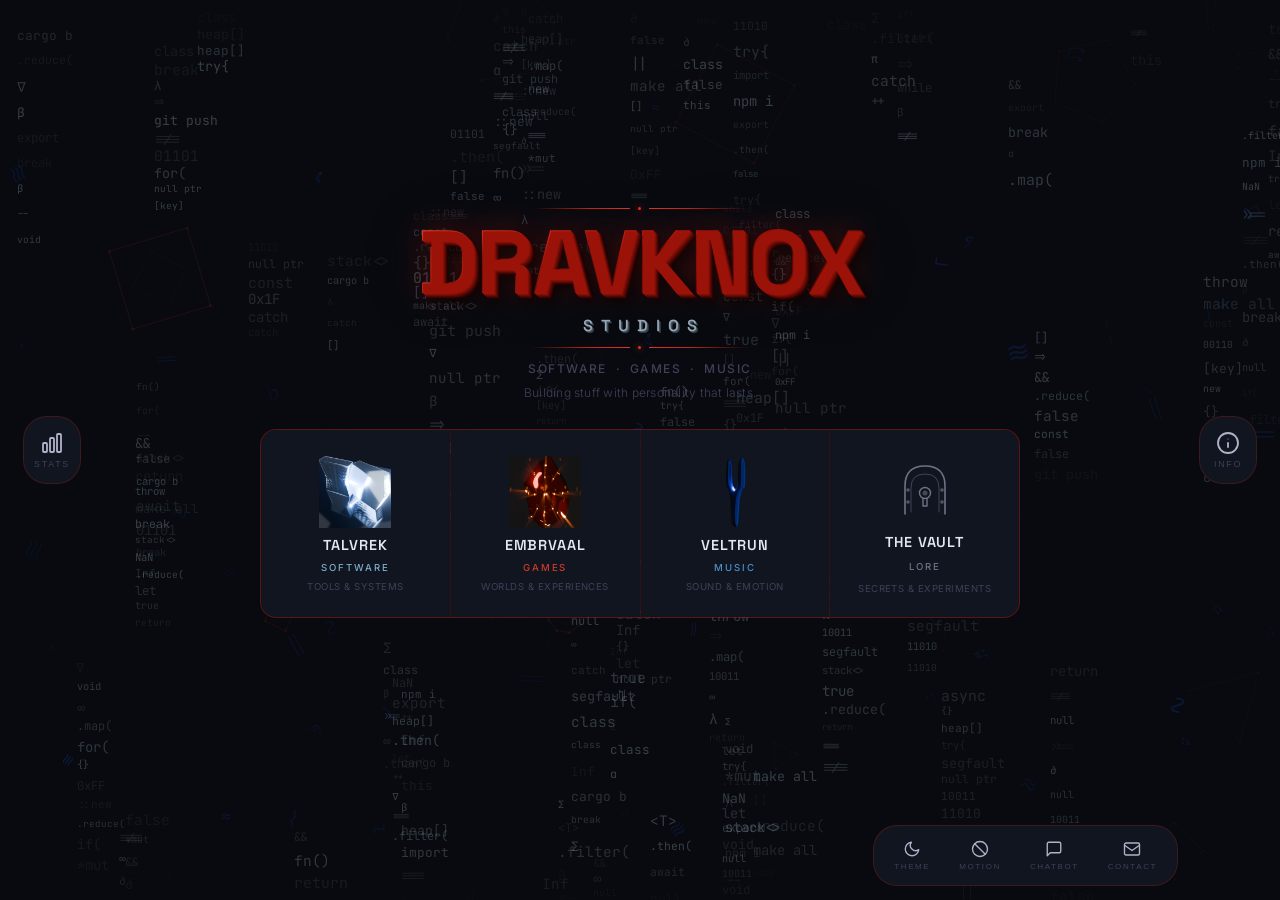
==== commit 1befb268: "Brand New Design" ====
--- a/index.html
+++ b/index.html
@@ -1,378 +1,375 @@
 <!DOCTYPE html>
-<html lang="en">
+<html lang="en" data-theme="dark">
 <head>
-  <meta charset="UTF-8"/>
-  <meta name="viewport" content="width=device-width, initial-scale=1.0"/>
-  <title>Dravknox Studios: Payne-less UI: Great Grand-daddy</title>
-  <meta name="description" content="Dravknox Studios, an independent creative studio spanning tech, creative work, and music. Three divisions. One founder. Built to last."/>
-  <link rel="preconnect" href="https://fonts.googleapis.com"/>
-  <link rel="preconnect" href="https://fonts.gstatic.com" crossorigin/>
-  <link href="https://fonts.googleapis.com/css2?family=Orbitron:wght@400;700;900&family=Share+Tech+Mono&family=Rajdhani:wght@300;400;500;600&display=swap" rel="stylesheet"/>
-  <link rel="apple-touch-icon" sizes="180x180" href="assets/favicon/apple-touch-icon.png"/>
-  <link rel="icon" type="image/png" sizes="32x32" href="assets/favicon/favicon-32x32.png"/>
-  <link rel="icon" type="image/png" sizes="16x16" href="assets/favicon/favicon-16x16.png"/>
-  <link rel="icon" type="image/png" sizes="192x192" href="assets/favicon/android-chrome-192x192.png"/>
-  <link rel="icon" type="image/png" sizes="512x512" href="assets/favicon/android-chrome-512x512.png"/>
-  <link rel="shortcut icon" href="assets/favicon/favicon.ico"/>
-  <link rel="manifest" href="assets/favicon/site.webmanifest"/>
-  <link rel="stylesheet" href="css/style.css"/>
+  <meta charset="UTF-8" />
+  <meta name="viewport" content="width=device-width, initial-scale=1.0" />
+  <meta name="description" content="Payne-less UI: Great Granddaddy by Dravknox Studios, home to independent software, games, music, and owned-first creative tools." />
+  <meta name="author" content="Dravknox Studios" />
+  <meta name="application-name" content="Payne-less UI" />
+  <meta name="keywords" content="Dravknox Studios, Payne-less UI, Payne-less Typer, indie software, indie games, music studio" />
+  <meta name="robots" content="index, follow" />
+  <meta name="theme-color" content="#080A0F" />
+  <meta name="color-scheme" content="dark light" />
+  <meta property="og:type" content="website" />
+  <meta property="og:title" content="Payne-less UI: Great Granddaddy" />
+  <meta property="og:description" content="Independent software, games, and music from Dravknox Studios." />
+  <meta property="og:site_name" content="Dravknox Studios" />
+  <meta property="og:image" content="assets/images/talvrek-logo.png" />
+  <meta name="twitter:card" content="summary" />
+  <meta name="twitter:title" content="Payne-less UI: Great Granddaddy" />
+  <meta name="twitter:description" content="Independent software, games, and music from Dravknox Studios." />
+  <meta name="twitter:image" content="assets/images/talvrek-logo.png" />
+  <title>Payne-less UI: Great Granddaddy</title>
+  <link rel="icon" href="assets/favicon/favicon.ico" sizes="any" />
+  <link rel="icon" type="image/png" sizes="32x32" href="assets/favicon/favicon-32x32.png" />
+  <link rel="icon" type="image/png" sizes="16x16" href="assets/favicon/favicon-16x16.png" />
+  <link rel="apple-touch-icon" sizes="180x180" href="assets/favicon/apple-touch-icon.png" />
+  <link rel="manifest" href="assets/favicon/site.webmanifest" />
+
+  <!--
+    Fonts:
+    Space Grotesk — display, sharp & geometric, not fantasy
+    Inter         — body text
+    JetBrains Mono— background code layer
+  -->
+  <link rel="preconnect" href="https://fonts.googleapis.com" />
+  <link rel="preconnect" href="https://fonts.gstatic.com" crossorigin />
+  <link href="https://fonts.googleapis.com/css2?family=Space+Grotesk:wght@300;400;500;600;700&family=Inter:wght@300;400;500&family=JetBrains+Mono&display=swap" rel="stylesheet" />
+
+  <!-- Stylesheets: tokens first, then layout, then components, then overrides -->
+  <link rel="stylesheet" href="css/tokens.css" />
+  <link rel="stylesheet" href="css/layout.css" />
+  <!-- Hero, cards, controls (split from components.css) -->
+  <link rel="stylesheet" href="css/hero.css" />
+  <link rel="stylesheet" href="css/cards.css" />
+  <link rel="stylesheet" href="css/controls.css" />
+  <link rel="stylesheet" href="css/background.css" />
+  <link rel="stylesheet" href="css/theme.css" />
+  <!-- Modal (split from modal.css) -->
+  <link rel="stylesheet" href="css/modal-base.css" />
+  <link rel="stylesheet" href="css/modal-projects.css" />
+  <link rel="stylesheet" href="css/dropup.css" />
+  <!-- Chatbot (split from chatbot.css) -->
+  <link rel="stylesheet" href="css/chatbot-panel.css" />
+  <link rel="stylesheet" href="css/chatbot-messages.css" />
+  <link rel="stylesheet" href="css/statscard.css" />
+  <!-- Info card (split from infocard.css) -->
+  <link rel="stylesheet" href="css/infocard-layout.css" />
+  <link rel="stylesheet" href="css/infocard-content.css" />
+  <link rel="stylesheet" href="css/project-status.css" />
 </head>
 <body>
 
-<div class="root" id="R">
-
-  <!-- BOOT SCREEN: pick your division. four choices. no wrong answers. (probably.) -->
-  <div class="screen active" id="sb" role="main" aria-label="Brand selection boot screen">
-    <div class="boot-scanlines"></div>
-    <div class="boot-grid"></div>
-    <div class="boot-center">
-      <div class="boot-label">// INITIALIZING Payne-less UI: Great Grand-daddy</div>
-      <div class="boot-title">Payne-less UI: Great Grand-daddy</div>
-      <div class="boot-sub">SELECT YOUR DIVISION</div>
-      <div class="boot-prompt">-- choose a division to enter --</div>
-      <div class="boot-cards" role="list">
-
-        <div class="bcard pro-c" role="listitem" tabindex="0" id="boot-pro-card" aria-label="Enter Professional site">
-          <div class="bem pro-em"><img src="assets/logo/DRAVKNOX Studio 4k.png" alt="Dravknox Studio" style="width:40px;height:40px;object-fit:contain;"></div>
-          <div class="bn">DRAVKNOX</div>
-          <div class="bsub">MAIN SITE<br>STUDIO HQ</div>
-          <div class="btag pro-tag">PRO SITE</div>
-        </div>
-
-        <div class="bcard dk-c" role="listitem" tabindex="0" data-brand="dk" aria-label="Enter Talvrek division">
-          <div class="bem"><img src="assets/logo/Talvrek 4k.png" alt="Talvrek" style="width:40px;height:40px;object-fit:contain;"></div>
-          <div class="bn">TALVREK</div>
-          <div class="bsub">TECH · DEV<br>SYSTEMS</div>
-          <div class="btag">TECH</div>
-        </div>
-
-        <div class="bcard vl-c" role="listitem" tabindex="0" data-brand="vl" aria-label="Enter Embrvaal division">
-          <div class="bem"><img src="assets/logo/Embrvaal 4k.png" alt="embrvaal" style="width:40px;height:40px;object-fit:contain;"></div>
-          <div class="bn">EMBRVAAL</div>
-          <div class="bsub">ART · GAMES<br>WRITING</div>
-          <div class="btag">CREATIVE</div>
-        </div>
-
-        <div class="bcard em-c" role="listitem" tabindex="0" data-brand="em" aria-label="Enter Veltrun division">
-          <div class="bem"><img src="assets/logo/Veltrun 4k.png" alt="veltrun" style="width:40px;height:40px;object-fit:contain;"></div>
-          <div class="bn">VELTRUN</div>
-          <div class="bsub">MUSIC · AUDIO<br>SIGNAL</div>
-          <div class="btag">MUSIC</div>
+  <!-- Procedural background -->
+  <canvas id="bg-canvas" aria-hidden="true"></canvas>
+
+  <div id="page">
+
+    <!-- ════ Left sidebar: Stats ═══════════════════════ -->
+    <aside id="sidebar-left">
+      <!-- Hover trigger wraps button + card together -->
+      <div id="stats-trigger">
+        <button id="btn-stats" class="sidebar-btn" aria-label="View studio stats"
+                aria-describedby="stats-card">
+          <svg viewBox="0 0 24 24" fill="none" stroke="currentColor"
+               stroke-width="1.8" stroke-linecap="round" stroke-linejoin="round"
+               aria-hidden="true">
+            <rect x="3"  y="12" width="4" height="9" rx="1"/>
+            <rect x="10" y="7"  width="4" height="14" rx="1"/>
+            <rect x="17" y="3"  width="4" height="18" rx="1"/>
+          </svg>
+          <span>Stats</span>
+        </button>
+
+        <!-- Stats card — populated by js/statscard.js, shown on hover -->
+        <div id="stats-card" role="complementary" aria-label="Studio statistics">
+          <!-- Content injected by statscard.js -->
+        </div>
+      </div>
+    </aside>
+
+    <!-- ════ Center: Hero + Divisions ══════════════════════ -->
+    <main id="center">
+
+      <section id="hero" aria-label="Dravknox Studios">
+        <div class="hero-rule" aria-hidden="true"><span class="hero-rule-dot"></span></div>
+
+        <!--
+          DRAVKNOX: Space Grotesk Bold — sharp, geometric, modern.
+          No serifs, no fantasy weight. Red is a signal, not decoration.
+        -->
+        <h1 class="hero-name">DRAVKNOX</h1>
+        <p  class="hero-suffix">STUDIOS</p>
+
+        <div class="hero-rule" aria-hidden="true"><span class="hero-rule-dot"></span></div>
+
+        <p class="hero-tagline">Software&nbsp;&nbsp;·&nbsp;&nbsp;Games&nbsp;&nbsp;·&nbsp;&nbsp;Music</p>
+        <p class="hero-sub">Building stuff with personality that lasts.</p>
+      </section>
+
+      <!-- Division CTAs -->
+      <nav id="divisions" aria-label="Studio divisions">
+
+        <!-- Talvrek — Software (Phase 2: custom panel, not a page link) -->
+        <button class="division-card" data-division="talvrek"
+                data-action="open-division"
+                aria-label="Talvrek — Software, Tools and Systems">
+          <div class="division-logo-slot" aria-hidden="true">
+            <img src="assets/images/talvrek-logo.png" alt="" />
+          </div>
+          <p class="division-name">Talvrek</p>
+          <p class="division-label">Software</p>
+          <p class="division-sub">Tools &amp; Systems</p>
+        </button>
+
+        <!-- Embrvaal — Games (Phase 2: custom panel, not a page link) -->
+        <button class="division-card" data-division="embrvaal"
+                data-action="open-division"
+                aria-label="Embrvaal — Games, Worlds and Experiences">
+          <div class="division-logo-slot" aria-hidden="true">
+            <img src="assets/images/embrvaal-logo.png" alt="" />
+          </div>
+          <p class="division-name">Embrvaal</p>
+          <p class="division-label">Games</p>
+          <p class="division-sub">Worlds &amp; Experiences</p>
+        </button>
+
+        <!-- Veltrun — Music (Phase 2: custom panel, not a page link) -->
+        <button class="division-card" data-division="veltrun"
+                data-action="open-division"
+                aria-label="Veltrun — Music, Sound and Emotion">
+          <div class="division-logo-slot" aria-hidden="true">
+            <img src="assets/images/veltrun-logo.png" alt="" />
+          </div>
+          <p class="division-name">Veltrun</p>
+          <p class="division-label">Music</p>
+          <p class="division-sub">Sound &amp; Emotion</p>
+        </button>
+
+        <!-- The Vault — Lore -->
+        <a class="division-card" data-division="vault"
+           href="vault/index.html"
+           aria-label="The Vault — Lore, Secrets and Experiments">
+          <!-- Vault uses an icon, not a photo logo -->
+          <div class="division-logo-slot icon-slot vault-icon" aria-hidden="true">
+            <svg viewBox="0 0 60 60" fill="none" xmlns="http://www.w3.org/2000/svg">
+              <!-- Arch frame -->
+              <path d="M10 56 L10 28 Q10 8 30 8 Q50 8 50 28 L50 56"
+                    stroke="currentColor" stroke-width="1.6" fill="none" stroke-linecap="round"/>
+              <!-- Inner arch panel -->
+              <path d="M16 54 L16 30 Q16 16 30 16 Q44 16 44 30 L44 54"
+                    stroke="currentColor" stroke-width="1" fill="none" opacity="0.5"
+                    stroke-linecap="round"/>
+              <!-- Hinge bolts -->
+              <circle cx="13" cy="32" r="1.8" fill="currentColor" opacity="0.7"/>
+              <circle cx="13" cy="44" r="1.8" fill="currentColor" opacity="0.7"/>
+              <circle cx="47" cy="32" r="1.8" fill="currentColor" opacity="0.7"/>
+              <circle cx="47" cy="44" r="1.8" fill="currentColor" opacity="0.7"/>
+              <!-- Keyhole ring -->
+              <circle cx="30" cy="35" r="5.5" stroke="currentColor" stroke-width="1.4" fill="none"/>
+              <!-- Keyhole slot -->
+              <path d="M28 40 L28 48 L32 48 L32 40"
+                    stroke="currentColor" stroke-width="1.4" stroke-linejoin="round" fill="none"/>
+              <!-- Keyhole glow dot -->
+              <circle cx="30" cy="35" r="2.5" fill="currentColor" opacity="0.55"/>
+            </svg>
+          </div>
+          <p class="division-name">The Vault</p>
+          <p class="division-label">Lore</p>
+          <p class="division-sub">Secrets &amp; Experiments</p>
+        </a>
+
+      </nav>
+    </main>
+
+    <!-- ════ Right sidebar: Info ════════════════════════ -->
+    <aside id="sidebar-right">
+      <!-- Hover trigger wraps button + card together -->
+      <div id="info-trigger">
+        <!-- Info card — populated by js/infocard.js, shown on hover -->
+        <div id="info-card" role="complementary" aria-label="Studio information">
+          <!-- Content injected by infocard.js -->
+        </div>
+
+        <button id="btn-info" class="sidebar-btn" aria-label="About Dravknox Studios"
+                aria-describedby="info-card">
+          <svg viewBox="0 0 24 24" fill="none" stroke="currentColor"
+               stroke-width="1.8" stroke-linecap="round" stroke-linejoin="round"
+               aria-hidden="true">
+            <circle cx="12" cy="12" r="10"/>
+            <line x1="12" y1="16" x2="12" y2="12"/>
+            <circle cx="12" cy="8" r="0.5" fill="currentColor" stroke="none"/>
+          </svg>
+          <span>Info</span>
+        </button>
+      </div>
+    </aside>
+
+    <!-- ════ Bottom row: Controls dock ══════════════════════ -->
+    <div id="bottom">
+      <div id="controls" role="toolbar" aria-label="Display controls">
+
+        <!-- Theme -->
+        <button id="ctrl-theme" class="ctrl-btn"
+                aria-label="Switch to light theme" aria-pressed="false"
+                title="Light mode">
+          <svg class="icon-moon" viewBox="0 0 24 24" fill="none" stroke="currentColor"
+               stroke-width="1.8" stroke-linecap="round" stroke-linejoin="round"
+               aria-hidden="true">
+            <path d="M21 12.79A9 9 0 1 1 11.21 3 7 7 0 0 0 21 12.79z"/>
+          </svg>
+          <svg class="icon-sun" viewBox="0 0 24 24" fill="none" stroke="currentColor"
+               stroke-width="1.8" stroke-linecap="round" stroke-linejoin="round"
+               aria-hidden="true">
+            <circle cx="12" cy="12" r="5"/>
+            <line x1="12" y1="1"  x2="12" y2="3"/>
+            <line x1="12" y1="21" x2="12" y2="23"/>
+            <line x1="4.22" y1="4.22"  x2="5.64" y2="5.64"/>
+            <line x1="18.36" y1="18.36" x2="19.78" y2="19.78"/>
+            <line x1="1"  y1="12" x2="3"  y2="12"/>
+            <line x1="21" y1="12" x2="23" y2="12"/>
+            <line x1="4.22"  y1="19.78" x2="5.64"  y2="18.36"/>
+            <line x1="18.36" y1="5.64"  x2="19.78" y2="4.22"/>
+          </svg>
+          <span>Theme</span>
+        </button>
+
+        <!-- Motion -->
+        <button id="ctrl-motion" class="ctrl-btn"
+                aria-label="Disable animation" aria-pressed="false"
+                title="Disable animation">
+          <svg viewBox="0 0 24 24" fill="none" stroke="currentColor"
+               stroke-width="1.8" stroke-linecap="round" stroke-linejoin="round"
+               aria-hidden="true">
+            <circle cx="12" cy="12" r="10"/>
+            <line x1="4.93" y1="4.93" x2="19.07" y2="19.07"/>
+          </svg>
+          <span>Motion</span>
+        </button>
+
+        <div id="chat-anchor">
+          <section id="chatbot-panel" aria-label="SIGIL chatbot" aria-hidden="true">
+            <header class="chatbot-topbar">
+              <span class="chatbot-avatar bot-avatar" aria-hidden="true">S</span>
+              <span class="chatbot-title">SIGIL</span>
+              <button class="chatbot-close" aria-label="Close chatbot">
+                <svg viewBox="0 0 24 24" fill="none" stroke="currentColor"
+                     stroke-linecap="round" stroke-linejoin="round" aria-hidden="true">
+                  <line x1="18" y1="6" x2="6" y2="18"/>
+                  <line x1="6" y1="6" x2="18" y2="18"/>
+                </svg>
+              </button>
+            </header>
+            <div class="chatbot-messages" role="log" aria-live="polite" aria-relevant="additions"></div>
+            <div class="chatbot-chips" aria-label="Suggested questions"></div>
+            <form class="chatbot-form" autocomplete="off">
+              <input id="chatbot-input" name="message" type="text"
+                     aria-label="Ask SIGIL a question" placeholder="Ask SIGIL..." />
+              <button class="chatbot-send" type="submit" aria-label="Send message">
+                <svg viewBox="0 0 24 24" fill="none" stroke="currentColor"
+                     stroke-width="1.8" stroke-linecap="round" stroke-linejoin="round"
+                     aria-hidden="true">
+                  <path d="M22 2L11 13"/>
+                  <path d="M22 2L15 22L11 13L2 9L22 2Z"/>
+                </svg>
+              </button>
+            </form>
+          </section>
+
+          <button id="ctrl-chatbot" class="ctrl-btn"
+                  aria-label="Open chatbot" aria-expanded="false"
+                  aria-controls="chatbot-panel" title="Chatbot">
+            <svg viewBox="0 0 24 24" fill="none" stroke="currentColor"
+                 stroke-width="1.8" stroke-linecap="round" stroke-linejoin="round"
+                 aria-hidden="true">
+              <path d="M21 15a2 2 0 0 1-2 2H7l-4 4V5a2 2 0 0 1 2-2h14a2 2 0 0 1 2 2z"/>
+            </svg>
+            <span>Chatbot</span>
+          </button>
+        </div>
+
+        <!-- Contact + drop-up anchor -->
+        <div id="contact-anchor">
+          <!-- Drop-up list — populated by data/contacts.js + js/dropup-render.js + js/dropup-core.js -->
+          <div id="contact-dropup" role="listbox" aria-label="Contact platforms">
+            <div class="dropup-header">Connect</div>
+            <ul class="dropup-list"></ul>
+          </div>
+
+          <button id="ctrl-contact" class="ctrl-btn"
+                  aria-label="Contact Dravknox Studios"
+                  aria-expanded="false"
+                  aria-haspopup="listbox"
+                  aria-controls="contact-dropup"
+                  title="Contact">
+            <svg viewBox="0 0 24 24" fill="none" stroke="currentColor"
+                 stroke-width="1.8" stroke-linecap="round" stroke-linejoin="round"
+                 aria-hidden="true">
+              <rect x="2" y="4" width="20" height="16" rx="2"/>
+              <path d="M2 7l10 7 10-7"/>
+            </svg>
+            <span>Contact</span>
+          </button>
         </div>
 
       </div>
     </div>
-    <div class="boot-footer">DRAVKNOX STUDIOS &nbsp;·&nbsp; ALL DIVISIONS OPERATIONAL &nbsp;·&nbsp; Payne-less UI: Great Grand-daddy</div>
-  </div>
-
-  <!-- TALVREK DESKTOP: the tech division screen. red. sharp. no-nonsense. -->
-  <div class="screen" id="sdk" data-theme="dk">
-    <div class="desk">
-      <div class="bgrid"></div>
-      <div class="orb orb1"></div>
-      <div class="orb orb2"></div>
-      <div class="orb orb3"></div>
-      <div class="scanlines"></div>
-
-      <div class="icons-left">
-        <div class="di shared-trigger" data-shared="founder" tabindex="0" aria-label="About Founder"><div class="dib">👤</div><div class="dil">FOUNDER</div></div>
-      </div>
-      <div class="icons-right">
-        <div class="di" data-win="dk-about" tabindex="0" aria-label="About Talvrek"><div class="dib">🏢</div><div class="dil">ABOUT</div></div>
-        <div class="di shared-trigger" data-shared="news" tabindex="0" aria-label="News"><div class="dib">📡</div><div class="dil">NEWS</div></div>
-        <div class="di shared-trigger" data-shared="contact" tabindex="0" aria-label="Contact"><div class="dib">📨</div><div class="dil">CONTACT</div></div>
-        <div class="di shared-trigger" data-shared="faq" tabindex="0" aria-label="FAQ Bot"><div class="dib">🤖</div><div class="dil">FAQ</div></div>
-      </div>
-
-      <div class="hdr-widget">
-        <div class="hey">// DRAVKNOX STUDIOS</div>
-        <div class="hna">TALVREK</div>
-        <div class="hsl">Systems that outlast empires.</div>
-        <div class="hdiv"></div>
-        <div class="htags">
-          <span class="htag">SOFTWARE</span>
-          <span class="htag">APPS</span>
-          <span class="htag">FOSS</span>
-          <span class="htag">ANTI-BLOAT</span>
-        </div>
-      </div>
-
-      <!-- division windows (the ones that are actually open right now): -->
-      <!-- dk-apps, dk-scripts, dk-tools removed. products coming soon. -->
-
-      <div class="win" id="dk-about" style="width:310px;height:220px;top:68px;left:120px;">
-        <div class="wbar" data-win="dk-about"><div class="wbtns"><button class="wb cl" data-close="dk-about"></button><button class="wb mn"></button><button class="wb mx"></button></div><div class="wttl">// ABOUT TALVREK</div></div>
-        <div class="wbody about-body">
-          <p class="ab-label">SOFTWARE DIVISION · FOSS-FIRST</p>
-          <p class="ab-text">Talvrek builds apps and tools for everyday people and indie devs. Python, web apps, and whatever else needs building. FOSS by default. Anti-bloat, anti-subscription, anti-Adobe. Software that works and keeps working.</p>
-          <p class="ab-slogan">Systems that outlast empires.</p>
-        </div>
-      </div>
-
-      <div class="ticker-wrap">
-        <div class="tkl">TK</div>
-        <div class="tkt-track"><span class="tks">◈ TALVREK: FOSS apps for people, not shareholders</span><span class="tksep">///</span><span class="tks">No subscriptions. No bloat. No Philippe Tremblay.</span><span class="tksep">///</span><span class="tks">Built by consumers, for consumers</span><span class="tksep">///</span><span class="tks">Systems that outlast empires.</span><span class="tksep">///</span></div>
-      </div>
-
-      <div class="tbar">
-        <button class="sbtn" data-sm="dk-sm">⬡ Payne-less UI: Great Grand-daddy</button>
-        <div class="tdiv"></div>
-        <div class="ttasks" id="dk-tb"></div>
-        <div class="tdiv"></div>
-        <div class="tray">
-          <span class="trico" title="Network">📡</span>
-          <span class="trico" title="Audio">🔊</span>
-          <div class="tclk" id="dk-clk">--:--</div>
-        </div>
-      </div>
-
-      <button class="bbtn" data-back>← BOOT</button>
-
-      <div class="smenu" id="dk-sm">
-        <div class="smhdr"><div class="smlogo">TALVREK</div></div>
-        <div class="smi" data-win="dk-about"><span class="si">🏢</span>About Division</div>
-        <div class="smi shared-trigger" data-shared="founder"><span class="si">👤</span>About Founder</div>
-        <div class="smi shared-trigger" data-shared="news"><span class="si">📡</span>News</div>
-        <div class="smi shared-trigger" data-shared="contact"><span class="si">📨</span>Contact</div>
-        <div class="smi shared-trigger" data-shared="faq"><span class="si">🤖</span>FAQ Bot</div>
-        <div class="smdiv"></div>
-        <div class="smi" data-back><span class="si">⬅</span>Boot Menu</div>
-      </div>
+
+  </div><!-- /#page -->
+
+  <!-- ══ Division project modal ════════════════════════════════════════════
+       Populated by data/projects.js + js/modal-projects.js + js/modal-core.js
+  ════════════════════════════════════════════════ -->
+  <div id="division-modal" role="dialog" aria-modal="true"
+       aria-labelledby="modal-title">
+    <div class="modal-backdrop" aria-hidden="true"></div>
+    <div class="modal-panel">
+      <header class="modal-header">
+        <div class="modal-title-group">
+          <span class="modal-division-label">Division</span>
+          <h2 class="modal-title" id="modal-title">Projects</h2>
+        </div>
+        <button class="modal-close" aria-label="Close modal">
+          <svg viewBox="0 0 24 24" fill="none" stroke="currentColor"
+               stroke-linecap="round" stroke-linejoin="round" aria-hidden="true">
+            <line x1="18" y1="6"  x2="6"  y2="18"/>
+            <line x1="6"  y1="6"  x2="18" y2="18"/>
+          </svg>
+        </button>
+      </header>
+      <div class="modal-body" role="list" aria-live="polite"></div>
+      <footer class="modal-footer">
+        <span class="modal-footer-note"></span>
+      </footer>
     </div>
   </div>
 
-  <!-- EMBRVAAL DESKTOP: the creative division screen. blue. cinematic. slightly unhinged. -->
-  <div class="screen" id="svl" data-theme="vl">
-    <div class="desk">
-      <div class="bgrid"></div>
-      <div class="orb orb1"></div>
-      <div class="orb orb2"></div>
-      <div class="orb orb3"></div>
-      <div class="scanlines"></div>
-
-      <div class="icons-left">
-        <div class="di shared-trigger" data-shared="founder" tabindex="0"><div class="dib">👤</div><div class="dil">FOUNDER</div></div>
-      </div>
-      <div class="icons-right">
-        <div class="di" data-win="vl-about" tabindex="0"><div class="dib">🏢</div><div class="dil">ABOUT</div></div>
-        <div class="di shared-trigger" data-shared="news" tabindex="0"><div class="dib dib-r">📡</div><div class="dil">NEWS</div></div>
-        <div class="di shared-trigger" data-shared="contact" tabindex="0"><div class="dib">📨</div><div class="dil">CONTACT</div></div>
-        <div class="di shared-trigger" data-shared="faq" tabindex="0"><div class="dib">🤖</div><div class="dil">FAQ</div></div>
-      </div>
-
-      <div class="hdr-widget">
-        <div class="hey">// DRAVKNOX STUDIOS</div>
-        <div class="hna">EMBRVAAL</div>
-        <div class="hsl">Art that evokes WTF is that?</div>
-        <div class="hdiv"></div>
-        <div class="htags">
-          <span class="htag">GAMES</span>
-          <span class="htag htag-r">3D ART</span>
-          <span class="htag">GODOT</span>
-          <span class="htag htag-r">BLENDER</span>
-        </div>
-      </div>
-
-      <!-- vl-games, vl-art, vl-content, confidential removed. products coming soon. -->
-
-      <div class="win" id="vl-about" style="width:310px;height:215px;top:66px;left:118px;">
-        <div class="wbar" data-win="vl-about"><div class="wbtns"><button class="wb cl" data-close="vl-about"></button><button class="wb mn"></button><button class="wb mx"></button></div><div class="wttl">// ABOUT EMBRVAAL</div></div>
-        <div class="wbody about-body">
-          <p class="ab-label">CREATIVE DIVISION</p>
-          <p class="ab-text">Embrvaal makes story-driven, stylized-realistic 3D action-adventure games in Godot, built to run on hardware you actually own. Blender renders. Pure creative output. No filler, no padding, no 80GB day-one patch.</p>
-          <p class="ab-slogan">Art that evokes WTF is that?</p>
-        </div>
-      </div>
-
-      <div class="ticker-wrap">
-        <div class="tkl">EM</div>
-        <div class="tkt-track"><span class="tks">◈ EMBRVAAL: story-driven 3D games, optimized for your actual PC</span><span class="tksep">///</span><span class="tks">No 80GB patches. No battle passes. Just the game.</span><span class="tksep">///</span><span class="tks">Blender renders dropping soon</span><span class="tksep">///</span><span class="tks">Art that evokes WTF is that?</span><span class="tksep">///</span></div>
-      </div>
-
-      <div class="tbar">
-        <button class="sbtn" data-sm="vl-sm">⬡ Payne-less UI: Great Grand-daddy</button>
-        <div class="tdiv"></div>
-        <div class="ttasks" id="vl-tb"></div>
-        <div class="tdiv"></div>
-        <div class="tray">
-          <span class="trico">📡</span>
-          <span class="trico">🔊</span>
-          <div class="tclk" id="vl-clk">--:--</div>
-        </div>
-      </div>
-
-      <button class="bbtn" data-back>← BOOT</button>
-
-      <div class="smenu" id="vl-sm">
-        <div class="smhdr"><div class="smlogo">EMBRVAAL</div></div>
-        <div class="smi" data-win="vl-about"><span class="si">🏢</span>About Division</div>
-        <div class="smi shared-trigger" data-shared="founder"><span class="si">👤</span>About Founder</div>
-        <div class="smi shared-trigger" data-shared="news"><span class="si">📡</span>News</div>
-        <div class="smi shared-trigger" data-shared="contact"><span class="si">📨</span>Contact</div>
-        <div class="smi shared-trigger" data-shared="faq"><span class="si">🤖</span>FAQ Bot</div>
-        <div class="smdiv"></div>
-        <div class="smi" data-back><span class="si">⬅</span>Boot Menu</div>
-      </div>
-    </div>
-  </div>
-
-  <!-- VELTRUN DESKTOP: the music division screen. orange. loud. exactly as intended. -->
-  <div class="screen" id="sem" data-theme="em">
-    <div class="desk">
-      <div class="bgrid"></div>
-      <div class="orb orb1"></div>
-      <div class="orb orb2"></div>
-      <div class="orb orb3"></div>
-      <div class="orb orb3"></div>
-      <div class="scanlines"></div>
-
-      <div class="icons-left">
-        <div class="di shared-trigger" data-shared="founder" tabindex="0"><div class="dib">👤</div><div class="dil">FOUNDER</div></div>
-      </div>
-      <div class="icons-right">
-        <div class="di" data-win="em-about" tabindex="0"><div class="dib">🏢</div><div class="dil">ABOUT</div></div>
-        <div class="di shared-trigger" data-shared="news" tabindex="0"><div class="dib dib-o">📡</div><div class="dil">NEWS</div></div>
-        <div class="di shared-trigger" data-shared="contact" tabindex="0"><div class="dib">📨</div><div class="dil">CONTACT</div></div>
-        <div class="di shared-trigger" data-shared="faq" tabindex="0"><div class="dib">🤖</div><div class="dil">FAQ</div></div>
-      </div>
-
-      <div class="hdr-widget">
-        <div class="hey">// DRAVKNOX STUDIOS</div>
-        <div class="hna">VELTRUN</div>
-        <div class="hsl">Louder than it needs to be. Exactly as intended.</div>
-        <div class="hdiv"></div>
-        <div class="htags">
-          <span class="htag">ROCK</span>
-          <span class="htag htag-o">NU METAL</span>
-          <span class="htag htag-b">SYNTHWAVE</span>
-          <span class="htag htag-o">CC0 REMIXES</span>
-        </div>
-      </div>
-
-      <!-- em-music, em-sfx, em-live removed. products coming soon. -->
-
-      <div class="win" id="em-about" style="width:310px;height:215px;top:66px;left:118px;">
-        <div class="wbar" data-win="em-about"><div class="wbtns"><button class="wb cl" data-close="em-about"></button><button class="wb mn"></button><button class="wb mx"></button></div><div class="wttl">// ABOUT VELTRUN</div></div>
-        <div class="wbody about-body">
-          <p class="ab-label">MUSIC DIVISION</p>
-          <p class="ab-text">Veltrun is the music arm. Rock, Nu Metal, Synthwave, remixed from CC0 sources and tuned for the games Embrvaal builds. Find it on YouTube. Turn it up. Your neighbours will adapt.</p>
-          <p class="ab-slogan">Louder than it needs to be. Exactly as intended.</p>
-        </div>
-      </div>
-
-      <div class="ticker-wrap">
-        <div class="tkl">VL</div>
-        <div class="tkt-track"><span class="tks">◈ VELTRUN: Rock, Nu Metal &amp; Synthwave remixes on YouTube</span><span class="tksep">///</span><span class="tks">CC0 sources. Zero compromise on volume.</span><span class="tksep">///</span><span class="tks">Scored for Embrvaal games</span><span class="tksep">///</span><span class="tks">Louder than it needs to be. Exactly as intended.</span><span class="tksep">///</span></div>
-      </div>
-
-      <div class="tbar">
-        <button class="sbtn" data-sm="em-sm">⬡ Payne-less UI: Great Grand-daddy</button>
-        <div class="tdiv"></div>
-        <div class="ttasks" id="em-tb"></div>
-        <div class="tdiv"></div>
-        <div class="tray">
-          <span class="trico">📡</span>
-          <span class="trico">🔊</span>
-          <div class="tclk" id="em-clk">--:--</div>
-        </div>
-      </div>
-
-      <button class="bbtn" data-back>← BOOT</button>
-
-      <div class="smenu" id="em-sm">
-        <div class="smhdr"><div class="smlogo">VELTRUN</div></div>
-        <div class="smi" data-win="em-about"><span class="si">🏢</span>About Division</div>
-        <div class="smi shared-trigger" data-shared="founder"><span class="si">👤</span>About Founder</div>
-        <div class="smi shared-trigger" data-shared="news"><span class="si">📡</span>News</div>
-        <div class="smi shared-trigger" data-shared="contact"><span class="si">📨</span>Contact</div>
-        <div class="smi shared-trigger" data-shared="faq"><span class="si">🤖</span>FAQ Bot</div>
-        <div class="smdiv"></div>
-        <div class="smi" data-back><span class="si">⬅</span>Boot Menu</div>
-      </div>
-    </div>
-  </div>
-
-  <!-- SHARED WINDOWS: same across all three divisions. open from any desktop. -->
-
-  <!-- FOUNDER window: the about page. one person. many hats. -->
-  <div class="shared-win" id="sw-founder" style="width:420px;height:360px;top:60px;left:140px;">
-    <div class="wbar" data-win="sw-founder"><div class="wbtns"><button class="wb cl" data-close-shared="founder"></button><button class="wb mn"></button><button class="wb mx"></button></div><div class="wttl">// ABOUT THE FOUNDER</div></div>
-    <div class="founder-layout">
-      <div class="founder-sidebar">
-        <div class="founder-avatar">FD</div>
-        <div class="founder-role">FOUNDER</div>
-        <div class="founder-titles">Developer<br>Lead Dev</div>
-        <div class="founder-divider"></div>
-        <div class="founder-links">
-        </div>
-      </div>
-      <div class="founder-content">
-        <div class="founder-name">DAKIEE</div>
-        <div class="founder-label">FOUNDER · LEAD DEVELOPER · DRAVKNOX STUDIOS</div>
-        <p class="founder-bio">Been building things across code, art, and music since 2020: separately, chaotically, and with zero plan. Dravknox Studios is what happened when it became obvious that trying to keep three creative lives apart was more work than just owning it. One person. Three divisions. Still no plan, but at least it has a name now.</p>
-        <div class="founder-skills-label">SKILLS</div>
-        <div class="founder-skills">
-          <span class="fskill fskill-nt">PYTHON DEV</span>
-          <span class="fskill fskill-nt">WEB APPS</span>
-          <span class="fskill fskill-gp">GODOT</span>
-          <span class="fskill fskill-gp">BLENDER</span>
-          <span class="fskill fskill-hz">AUDACITY</span>
-        </div>
-      </div>
-    </div>
-  </div>
-
-  <!-- NEWS window: what happened recently. spoiler: rebrand. -->
-  <div class="shared-win" id="sw-news" style="width:390px;height:340px;top:80px;left:150px;">
-    <div class="wbar" data-win="sw-news"><div class="wbtns"><button class="wb cl" data-close-shared="news"></button><button class="wb mn"></button><button class="wb mx"></button></div><div class="wttl">// STUDIO NEWS FEED</div></div>
-    <div class="wbody">
-      <div class="news-header">◈ ALL DIVISIONS · LATEST TRANSMISSIONS</div>
-      <div class="news-item" data-brand-news="all">
-        <div class="news-date">2026.05.01 · ALL DIVISIONS</div>
-        <div class="news-title">Dravknox Studios: rebrand underway</div>
-        <div class="news-body">New accounts, new releases, everything under one roof. The names are done. The products will be too. Please stand by.</div>
-      </div>
-    </div>
-  </div>
-
-  <!-- CONTACT window: socials and channels. coming soon. stand by. -->
-  <div class="shared-win" id="sw-contact" style="width:360px;height:290px;top:90px;left:155px;">
-    <div class="wbar" data-win="sw-contact"><div class="wbtns"><button class="wb cl" data-close-shared="contact"></button><button class="wb mn"></button><button class="wb mx"></button></div><div class="wttl">// CONTACT.EXE</div></div>
-    <div class="wbody">
-      <div class="news-header">◈ OPEN CHANNELS · ALL DIVISIONS</div>
-      <div class="contact-card contact-p" style="margin-top:12px;">
-        <div class="cc-label">STATUS</div>
-        <div class="cc-val">We're just getting started. The names are done, the channels will be too. Please Stand By.</div>
-      </div>
-    </div>
-  </div>
-
-  <!-- FAQ BOT: DK_ASSIST. not AI. keyword matching with a great personality. -->
-  <div class="shared-win faq-win" id="sw-faq" style="width:420px;height:460px;top:55px;left:135px;">
-    <div class="wbar" data-win="sw-faq"><div class="wbtns"><button class="wb cl" data-close-shared="faq"></button><button class="wb mn"></button><button class="wb mx"></button></div>
-      <div class="wttl">// DK_ASSIST · FAQ BOT</div>
-      <div class="faq-status"><div class="faq-dot"></div><span class="faq-status-txt">ONLINE</span></div>
-    </div>
-    <div class="faq-msgs" id="faq-msgs" role="log" aria-live="polite" aria-label="FAQ chat messages"></div>
-    <div class="faq-sugs" id="faq-sugs" aria-label="Suggested questions"></div>
-    <div class="faq-input-row">
-      <input type="text" id="faq-inp" class="faq-inp" placeholder="ask anything about the studio..." autocomplete="off" spellcheck="false" aria-label="Type your question"/>
-      <button class="faq-send" id="faq-send" aria-label="Send message">↗</button>
-    </div>
-  </div>
-
-  <!-- PROJECT DETAIL: opens when you click a project. tabs and everything. very professional. -->
-  <div class="shared-win proj-win" id="sw-proj" style="width:460px;height:420px;top:50px;left:120px;">
-    <div class="wbar" data-win="sw-proj"><div class="wbtns"><button class="wb cl" data-close-shared="proj"></button><button class="wb mn"></button><button class="wb mx"></button></div><div class="wttl" id="proj-wttl">// PROJECT</div></div>
-    <div class="proj-tabs" id="proj-tabs" role="tablist"></div>
-    <div class="proj-panels" id="proj-panels"></div>
-  </div>
-
-</div><!-- end of the whole thing. you made it. -->
-
-<script src="js/data.js"></script>
-<script src="js/faq.js"></script>
-<script src="js/projects.js"></script>
-<script src="js/os.js"></script>
+  <!-- Load order:
+       data → background (core first, layers second)
+       → theme → main utilities
+       → modal-projects then modal-core (render module before logic module)
+       → dropup-render then dropup-core (render module before logic module)
+       → chatbot → main
+  -->
+  <script src="data/studio.js"></script>
+  <script src="data/projects.js"></script>
+  <script src="data/contacts.js"></script>
+  <script src="data/chatbot.js"></script>
+  <!-- Background: core sets up canvas/palette/loop; layers draws the 4 streams -->
+  <script src="js/bg-core.js"></script>
+  <script src="js/bg-layers.js"></script>
+  <script src="js/theme.js"></script>
+  <script src="js/statscard.js"></script>
+  <script src="js/infocard.js"></script>
+  <script src="js/project-status.js"></script>
+  <!-- Modal: projects builds card HTML; core handles open/close/events -->
+  <script src="js/modal-projects.js"></script>
+  <script src="js/modal-core.js"></script>
+  <!-- Dropup: render builds list items; core handles open/close/events -->
+  <script src="js/dropup-render.js"></script>
+  <script src="js/dropup-core.js"></script>
+  <script src="js/chatbot.js"></script>
+  <script src="js/main.js"></script>
+
 </body>
 </html>
--- a/css/tokens.css
+++ b/css/tokens.css
@@ -0,0 +1,120 @@
+/* ============================================================
+   tokens.css — Design tokens for Dravknox Studios
+   ============================================================ */
+
+:root {
+  /* --- Brand reds --- */
+  --brand-red:        #C0281A;
+  --brand-red-bright: #E03520;
+  --brand-red-glow:   #FF4433;
+  --brand-red-deep:   #7A1208;
+  --brand-red-dim:    rgba(192, 40, 26, 0.18);
+
+  /* --- Dark theme (default) --- */
+  --bg-base:          #080A0F;
+  --bg-surface:       #0D1018;
+  --bg-card:          #111520;
+  --bg-card-hover:    #181D2E;
+
+  --border-subtle:    rgba(192, 40, 26, 0.15);
+  --border-card:      rgba(192, 40, 26, 0.25);
+  --border-focus:     rgba(224, 53, 32, 0.55);
+
+  --text-primary:     #E4E6F0;
+  --text-secondary:   #7A7D95;
+  --text-muted:       #3E4058;
+  --text-accent:      var(--brand-red-bright);
+
+  --icon-primary:     #B0B3C8;
+  --icon-muted:       #4A4D65;
+
+  /* --- Division accents --- */
+  --accent-talvrek:   #7AACCC;
+  --accent-embrvaal:  #CC3A2A;
+  --accent-veltrun:   #4A8FCC;
+  --accent-vault:     #707285;
+
+  /* --- Glows --- */
+  --glow-red:    0 0 20px rgba(224, 53, 32, 0.4), 0 0 50px rgba(192, 40, 26, 0.15);
+  --glow-talvrek:  0 0 16px rgba(122, 172, 204, 0.3);
+  --glow-embrvaal: 0 0 16px rgba(204, 58, 42, 0.4);
+  --glow-veltrun:  0 0 16px rgba(74, 143, 204, 0.3);
+  --glow-vault:    0 0 16px rgba(112, 114, 133, 0.2);
+
+  /* --- Typography ---
+     Space Grotesk: geometric, sharp, modern — not fantasy
+     Inter: neutral, readable body
+     JetBrains Mono: code layer in bg  */
+  --font-display: 'Space Grotesk', 'DM Sans', sans-serif;
+  --font-body:    'Inter', system-ui, sans-serif;
+  --font-mono:    'JetBrains Mono', 'Fira Code', monospace;
+
+  /* Type scale */
+  --size-hero:      clamp(2.8rem, 7vw, 6rem);
+  --size-suffix:    clamp(0.7rem, 1.3vw, 1rem);
+  --size-tagline:   clamp(0.6rem, 1vw, 0.75rem);
+  --size-division:  clamp(0.75rem, 1.2vw, 0.9rem);
+  --size-label:     0.6rem;
+
+  --weight-light:   300;
+  --weight-regular: 400;
+  --weight-medium:  500;
+  --weight-semibold:600;
+  --weight-bold:    700;
+
+  --tracking-hero:  -0.02em;
+  --tracking-label: 0.2em;
+  --tracking-sub:   0.12em;
+
+  /* --- Spacing --- */
+  --space-xs:  4px;
+  --space-sm:  8px;
+  --space-md:  14px;
+  --space-lg:  22px;
+  --space-xl:  36px;
+  --space-2xl: 56px;
+
+  /* --- Radius --- */
+  --radius-sm: 5px;
+  --radius-md: 10px;
+  --radius-lg: 16px;
+  --radius-xl: 24px;
+
+  /* --- Motion --- */
+  --ease-out: cubic-bezier(0.22, 1, 0.36, 1);
+  --dur-fast: 140ms;
+  --dur-mid:  260ms;
+  --dur-slow: 440ms;
+
+  /* --- Z layers --- */
+  --z-bg:       0;
+  --z-content:  10;
+  --z-sidebar:  20;
+  --z-controls: 30;
+}
+
+/* ============================================================
+   Light theme
+   ============================================================ */
+[data-theme="light"] {
+  --bg-base:       #EDEEF5;
+  --bg-surface:    #E4E5F0;
+  --bg-card:       #D8DAE8;
+  --bg-card-hover: #CDD0DF;
+
+  --border-subtle: rgba(192, 40, 26, 0.14);
+  --border-card:   rgba(192, 40, 26, 0.24);
+
+  --text-primary:   #141520;
+  --text-secondary: #484A60;
+  --text-muted:     #8A8CA8;
+
+  --icon-primary:  #282A3C;
+  --icon-muted:    #8A8CA8;
+
+  --glow-red:      0 0 12px rgba(192, 40, 26, 0.2);
+  --glow-talvrek:  0 0 10px rgba(80, 130, 160, 0.2);
+  --glow-embrvaal: 0 0 10px rgba(192, 40, 26, 0.2);
+  --glow-veltrun:  0 0 10px rgba(50, 110, 170, 0.2);
+  --glow-vault:    0 0 10px rgba(90, 92, 110, 0.15);
+}
--- a/css/layout.css
+++ b/css/layout.css
@@ -0,0 +1,192 @@
+/* ============================================================
+   layout.css — No-scroll, viewport-fitted page grid
+   ============================================================ */
+
+*, *::before, *::after {
+  box-sizing: border-box;
+  margin: 0;
+  padding: 0;
+}
+
+html, body {
+  width: 100%;
+  height: 100%;
+  overflow: hidden; /* Hard no-scroll */
+}
+
+body {
+  background-color: var(--bg-base);
+  color: var(--text-primary);
+  font-family: var(--font-body);
+  line-height: 1.4;
+  transition:
+    background-color var(--dur-slow) var(--ease-out),
+    color var(--dur-slow) var(--ease-out);
+}
+
+/* ── Canvas background ─────────────────────────────────────── */
+#bg-canvas {
+  position: fixed;
+  inset: 0;
+  z-index: var(--z-bg);
+  pointer-events: none;
+  width: 100%;
+  height: 100%;
+}
+
+/* ── Page: 3-col × 2-row grid ─────────────────────────────── */
+#page {
+  position: relative;
+  z-index: var(--z-content);
+  width: 100vw;
+  height: 100dvh;
+  display: grid;
+  /*        sidebar   center    sidebar  */
+  grid-template-columns: 88px 1fr 88px;
+  grid-template-rows: 1fr auto;
+  grid-template-areas:
+    "left  center  right"
+    "left  bottom  right";
+}
+
+/* ── Center column ─────────────────────────────────────────── */
+#center {
+  grid-area: center;
+  display: flex;
+  flex-direction: column;
+  align-items: center;
+  justify-content: center;
+  gap: clamp(var(--space-lg), 3vh, var(--space-xl));
+  padding: var(--space-lg) var(--space-md);
+  min-height: 0; /* allow flex children to shrink */
+}
+
+/* ── Left sidebar ──────────────────────────────────────────── */
+#sidebar-left {
+  grid-area: left;
+  display: flex;
+  align-items: center;
+  justify-content: center;
+  z-index: var(--z-sidebar);
+}
+
+/* ── Right sidebar ─────────────────────────────────────────── */
+#sidebar-right {
+  grid-area: right;
+  display: flex;
+  align-items: center;
+  justify-content: center;
+  z-index: var(--z-sidebar);
+}
+
+/* ── Bottom row (controls) ─────────────────────────────────── */
+#bottom {
+  grid-area: bottom;
+  display: flex;
+  justify-content: flex-end;
+  align-items: flex-end;
+  padding: 0 var(--space-md) var(--space-md);
+  pointer-events: none;
+}
+
+/* ── Division grid ─────────────────────────────────────────── */
+#divisions {
+  display: grid;
+  grid-template-columns: repeat(4, 1fr);
+  width: 100%;
+  max-width: min(760px, 90vw);
+  /* Separators via gaps + bg on parent */
+  gap: 1px;
+  background: var(--border-card);
+  border: 1px solid var(--border-card);
+  border-radius: var(--radius-lg);
+  overflow: hidden;
+  flex-shrink: 0;
+}
+
+/* ── Responsive: narrow viewports ─────────────────────────── */
+
+/* Tablet portrait / phone */
+@media (max-width: 700px) {
+  html,
+  body {
+    height: auto;
+    min-height: 100%;
+    overflow-x: hidden;
+    overflow-y: auto;
+  }
+
+  #page {
+    grid-template-columns: 1fr;
+    grid-template-rows: auto auto auto;
+    grid-template-areas:
+      "left"
+      "center"
+      "bottom";
+    min-height: 100dvh;
+    height: auto;
+    overflow-x: clip;
+  }
+
+  #sidebar-left,
+  #sidebar-right {
+    grid-area: left;
+    display: flex;
+    align-items: center;
+    padding: var(--space-md);
+    z-index: var(--z-controls);
+  }
+
+  #sidebar-left {
+    justify-self: start;
+    justify-content: flex-start;
+    padding-right: 0;
+  }
+
+  #sidebar-right {
+    justify-self: end;
+    justify-content: flex-end;
+    padding-left: 0;
+  }
+
+  #sidebar-left.is-panel-open,
+  #sidebar-left:focus-within,
+  #sidebar-right.is-panel-open,
+  #sidebar-right:focus-within {
+    z-index: 1000;
+  }
+
+  #center {
+    justify-content: flex-start;
+    padding: var(--space-sm) var(--space-md) var(--space-lg);
+  }
+
+  #bottom {
+    justify-content: center;
+    align-items: center;
+    padding: 0 var(--space-md) max(var(--space-md), env(safe-area-inset-bottom));
+    position: sticky;
+    bottom: 0;
+    z-index: var(--z-controls);
+  }
+
+  #divisions {
+    grid-template-columns: repeat(2, 1fr);
+    max-width: min(420px, 92vw);
+  }
+}
+
+/* Very short desktop/tablet viewports */
+@media (max-height: 500px) and (min-width: 701px) {
+  #center {
+    gap: var(--space-sm);
+    padding: var(--space-sm) var(--space-md);
+  }
+
+  .hero-rule { display: none; }
+  .hero-sub  { display: none; }
+
+  #divisions {
+    max-width: min(680px, 88vw);
+  }
+}
--- a/css/hero.css
+++ b/css/hero.css
@@ -0,0 +1,256 @@
+/* ============================================================
+   hero.css — Hero wordmark: name, rule, tagline, suffix
+   Split from components.css
+   ============================================================ */
+
+/* ── Hero wordmark ─────────────────────────────────────────── */
+#hero {
+  display: flex;
+  flex-direction: column;
+  align-items: center;
+  gap: var(--space-sm);
+  text-align: center;
+  flex-shrink: 0;
+}
+
+/*
+  Hero separator — electric scan-line, not ornamental.
+  Two dashes with a pulsing gap: reads as terminal/signal, not fantasy.
+*/
+.hero-rule {
+  display: flex;
+  align-items: center;
+  gap: 8px;
+  width: 220px;
+}
+
+.hero-rule::before,
+.hero-rule::after {
+  content: '';
+  flex: 1;
+  height: 1px;
+  background: linear-gradient(
+    90deg,
+    transparent,
+    var(--brand-red) 60%,
+    var(--brand-red-bright)
+  );
+  animation: rule-flicker 3.2s ease-in-out infinite;
+}
+
+.hero-rule::after {
+  background: linear-gradient(
+    270deg,
+    transparent,
+    var(--brand-red) 60%,
+    var(--brand-red-bright)
+  );
+  animation-delay: 0.15s;
+}
+
+/* centre dot — single pixel, not a diamond */
+.hero-rule-dot {
+  width: 3px;
+  height: 3px;
+  border-radius: 50%;
+  background: var(--brand-red-bright);
+  box-shadow: 0 0 6px var(--brand-red-bright), 0 0 14px rgba(224,53,32,0.4);
+  flex-shrink: 0;
+  animation: dot-pulse 3.2s ease-in-out infinite;
+}
+
+@keyframes rule-flicker {
+  0%, 100% { opacity: 0.6; }
+  48%       { opacity: 0.6; }
+  50%       { opacity: 1;   }
+  52%       { opacity: 0.4; }
+  54%       { opacity: 1;   }
+  70%       { opacity: 0.8; }
+}
+
+@keyframes dot-pulse {
+  0%, 100% { box-shadow: 0 0 6px var(--brand-red-bright), 0 0 14px rgba(224,53,32,0.4); }
+  50%       { box-shadow: 0 0 10px var(--brand-red-bright), 0 0 24px rgba(224,53,32,0.6); }
+}
+
+/* No animation when motion is off */
+body[data-motion="off"] .hero-rule::before,
+body[data-motion="off"] .hero-rule::after,
+body[data-motion="off"] .hero-rule-dot {
+  animation: none;
+  opacity: 0.7;
+}
+
+/*
+  DRAVKNOX — glossy reflective red.
+  Technique: background-clip:text gradient with a moving specular
+  streak (the "gloss sweep") + extruded text-shadow for 3D depth.
+*/
+.hero-name {
+  font-family: var(--font-display);
+  font-size: var(--size-hero);
+  font-weight: var(--weight-bold);
+  letter-spacing: var(--tracking-hero);
+  line-height: 1;
+  position: relative;
+  display: inline-block;
+
+  background: linear-gradient(
+    160deg,
+    #6A0A00  0%,
+    #A01408 12%,
+    #CC1E10 24%,
+    #E83020 34%,
+    #FF5040 42%,
+    #FF9080 47%,
+    #FFD0C8 50%,
+    #FF9080 53%,
+    #F04030 60%,
+    #CC2018 72%,
+    #8C1008 84%,
+    #4A0600 100%
+  );
+  background-size: 300% 100%;
+  background-position: 100% 0;
+  -webkit-background-clip: text;
+  -webkit-text-fill-color: transparent;
+  background-clip: text;
+
+  text-shadow:
+    1px  1px  0 #9A1208,
+    2px  2px  0 #801008,
+    3px  3px  0 #680C06,
+    4px  4px  0 #500804,
+    5px  5px  0 #380402,
+    6px  6px  0 #200200,
+    9px  9px 16px rgba(0,0,0,0.85),
+    0    0   30px rgba(220, 40, 20, 0.35),
+    0    0   80px rgba(180, 30, 15, 0.15);
+
+  animation: gloss-sweep 5s ease-in-out infinite,
+             hero-bloom  4s ease-in-out infinite;
+}
+
+@keyframes gloss-sweep {
+  0%   { background-position: 140% 0; }
+  45%  { background-position: 140% 0; }
+  70%  { background-position:  -40% 0; }
+  100% { background-position: -40% 0; }
+}
+
+@keyframes hero-bloom {
+  0%, 100% {
+    text-shadow:
+      1px 1px 0 #9A1208, 2px 2px 0 #801008, 3px 3px 0 #680C06,
+      4px 4px 0 #500804, 5px 5px 0 #380402, 6px 6px 0 #200200,
+      9px 9px 16px rgba(0,0,0,0.85),
+      0 0 30px rgba(220,40,20,0.35), 0 0 80px rgba(180,30,15,0.15);
+  }
+  50% {
+    text-shadow:
+      1px 1px 0 #9A1208, 2px 2px 0 #801008, 3px 3px 0 #680C06,
+      4px 4px 0 #500804, 5px 5px 0 #380402, 6px 6px 0 #200200,
+      9px 9px 18px rgba(0,0,0,0.9),
+      0 0 45px rgba(240,60,30,0.5), 0 0 100px rgba(200,40,20,0.22);
+  }
+}
+
+body[data-motion="off"] .hero-name {
+  animation: none;
+  background-position: 60% 0;
+}
+
+[data-theme="light"] .hero-name {
+  background: linear-gradient(
+    160deg,
+    #500800 0%,
+    #880E08 15%,
+    #B01810 28%,
+    #D02818 38%,
+    #E83820 45%,
+    #FF7060 50%,
+    #FFB0A0 52%,
+    #FF7060 54%,
+    #E03020 62%,
+    #B01810 75%,
+    #780C08 88%,
+    #3A0400 100%
+  );
+  background-size: 300% 100%;
+  background-position: 100% 0;
+  -webkit-background-clip: text;
+  background-clip: text;
+  -webkit-text-fill-color: transparent;
+  text-shadow:
+    1px 1px 0 #6A0A06, 2px 2px 0 #550806, 3px 3px 0 #400604,
+    4px 4px 4px rgba(0,0,0,0.25), 0 0 20px rgba(180,30,15,0.15);
+  animation: gloss-sweep 5s ease-in-out infinite;
+}
+
+.hero-suffix {
+  font-family: var(--font-display);
+  font-size: var(--size-suffix);
+  font-weight: var(--weight-medium);
+  letter-spacing: 0.5em;
+  color: #9AABB8;
+  text-transform: uppercase;
+  margin-left: 0.5em;
+  text-shadow:
+    1px 1px 0 #4A5A68,
+    2px 2px 0 #2A3A48,
+    3px 3px 6px rgba(0,0,0,0.5),
+    0   0  12px rgba(154, 171, 184, 0.15);
+}
+
+.hero-tagline {
+  font-family: var(--font-body);
+  font-size: var(--size-tagline);
+  font-weight: var(--weight-medium);
+  letter-spacing: var(--tracking-sub);
+  color: var(--text-muted);
+  text-transform: uppercase;
+  margin-top: var(--space-xs);
+}
+
+.hero-sub {
+  font-family: var(--font-body);
+  font-size: var(--size-tagline);
+  font-weight: var(--weight-light);
+  letter-spacing: 0.02em;
+  color: var(--text-muted);
+}
+
+/* ── Focus ring ─────────────────────────────────────────────── */
+:focus-visible {
+  outline: 2px solid var(--border-focus);
+  outline-offset: 3px;
+  border-radius: var(--radius-sm);
+}
+
+@media (max-width: 700px) {
+  #hero {
+    gap: 6px;
+    width: 100%;
+  }
+
+  .hero-name {
+    max-width: 100%;
+    font-size: clamp(2.35rem, 15vw, 4.25rem);
+    overflow-wrap: anywhere;
+  }
+
+  .hero-suffix {
+    font-size: clamp(0.62rem, 3vw, 0.85rem);
+    letter-spacing: clamp(0.28em, 5vw, 0.5em);
+    margin-left: clamp(0.28em, 5vw, 0.5em);
+  }
+
+  .hero-rule {
+    width: min(220px, 70vw);
+  }
+
+  .hero-tagline,
+  .hero-sub {
+    max-width: 100%;
+  }
+}
--- a/css/cards.css
+++ b/css/cards.css
@@ -0,0 +1,167 @@
+/* ============================================================
+   cards.css — Division cards, logo slots, sidebar buttons
+   Split from components.css
+   ============================================================ */
+
+/* ── Division cards ─────────────────────────────────────────── */
+/*
+  Cards are either <a> (The Vault → navigates) or <button>
+  (Talvrek/Embrvaal/Veltrun → Phase 2 panel). Reset button defaults.
+*/
+button.division-card {
+  font-family: inherit;
+  border: none;
+  cursor: pointer;
+  text-align: center;
+  width: 100%;
+}
+
+.division-card {
+  position: relative;
+  display: flex;
+  flex-direction: column;
+  align-items: center;
+  justify-content: center;
+  gap: var(--space-sm);
+  padding: var(--space-lg) var(--space-md);
+  background: var(--bg-card);
+  cursor: pointer;
+  text-decoration: none;
+  transition:
+    background    var(--dur-mid) var(--ease-out),
+    box-shadow    var(--dur-mid) var(--ease-out);
+  overflow: hidden;
+  min-height: 0;
+}
+
+/* Per-division radial glow on hover */
+.division-card::before {
+  content: '';
+  position: absolute;
+  inset: 0;
+  opacity: 0;
+  transition: opacity var(--dur-mid) var(--ease-out);
+  pointer-events: none;
+}
+
+.division-card[data-division="talvrek"]::before  { background: radial-gradient(ellipse at 50% 10%, rgba(122,172,204,0.1) 0%, transparent 65%); }
+.division-card[data-division="embrvaal"]::before { background: radial-gradient(ellipse at 50% 10%, rgba(204,58,42,0.12)  0%, transparent 65%); }
+.division-card[data-division="veltrun"]::before  { background: radial-gradient(ellipse at 50% 10%, rgba(74,143,204,0.10) 0%, transparent 65%); }
+.division-card[data-division="vault"]::before    { background: radial-gradient(ellipse at 50% 10%, rgba(112,114,133,0.1) 0%, transparent 65%); }
+
+.division-card:hover { background: var(--bg-card-hover); }
+.division-card:hover::before { opacity: 1; }
+
+/* ── Logo image slot ────────────────────────────────────────── */
+.division-logo-slot {
+  width: clamp(52px, 8vw, 72px);
+  height: clamp(52px, 8vw, 72px);
+  border-radius: var(--radius-md);
+  flex-shrink: 0;
+  display: flex;
+  align-items: center;
+  justify-content: center;
+  transition: transform var(--dur-mid) var(--ease-out),
+              filter   var(--dur-mid) var(--ease-out);
+  background: var(--bg-surface);
+  border: 1px dashed var(--border-card);
+  position: relative;
+}
+
+.division-logo-slot img {
+  width: 100%;
+  height: 100%;
+  object-fit: contain;
+  display: block;
+  color: transparent;
+}
+
+.division-logo-slot:has(img) {
+  background: transparent;
+  border: none;
+}
+
+.division-logo-slot.icon-slot {
+  background: transparent;
+  border: none;
+}
+
+.division-card:hover .division-logo-slot {
+  transform: translateY(-3px) scale(1.04);
+}
+
+.division-card[data-division="talvrek"]:hover  .division-logo-slot { filter: drop-shadow(var(--glow-talvrek)); }
+.division-card[data-division="embrvaal"]:hover .division-logo-slot { filter: drop-shadow(var(--glow-embrvaal)); }
+.division-card[data-division="veltrun"]:hover  .division-logo-slot { filter: drop-shadow(var(--glow-veltrun)); }
+.division-card[data-division="vault"]:hover    .division-logo-slot { filter: drop-shadow(var(--glow-vault)); }
+
+/* ── Division text ──────────────────────────────────────────── */
+.division-name {
+  font-family: var(--font-display);
+  font-size: var(--size-division);
+  font-weight: var(--weight-semibold);
+  letter-spacing: 0.06em;
+  color: var(--text-primary);
+  text-transform: uppercase;
+}
+
+.division-label {
+  font-size: var(--size-label);
+  font-weight: var(--weight-medium);
+  letter-spacing: var(--tracking-label);
+  text-transform: uppercase;
+}
+
+.division-sub {
+  font-size: var(--size-label);
+  font-weight: var(--weight-regular);
+  letter-spacing: 0.05em;
+  color: var(--text-muted);
+  text-transform: uppercase;
+}
+
+.division-card[data-division="talvrek"]  .division-label { color: var(--accent-talvrek);  }
+.division-card[data-division="embrvaal"] .division-label { color: var(--accent-embrvaal); }
+.division-card[data-division="veltrun"]  .division-label { color: var(--accent-veltrun);  }
+.division-card[data-division="vault"]    .division-label { color: var(--accent-vault);     }
+
+/* ── Vault icon (inline SVG sizing) ────────────────────────── */
+.vault-icon svg {
+  width: clamp(44px, 7vw, 60px);
+  height: clamp(44px, 7vw, 60px);
+  color: var(--accent-vault);
+  transition: color var(--dur-mid);
+}
+
+.division-card[data-division="vault"]:hover .vault-icon svg {
+  color: #9A9CB0;
+}
+
+/* ── Theme icon swap ────────────────────────────────────────── */
+.icon-moon { display: block; }
+.icon-sun  { display: none;  }
+[data-theme="light"] .icon-moon { display: none;  }
+[data-theme="light"] .icon-sun  { display: block; }
+
+@media (max-width: 700px) {
+  .division-card {
+    gap: 6px;
+    padding: var(--space-md) var(--space-sm);
+  }
+
+  .division-logo-slot {
+    width: clamp(46px, 16vw, 60px);
+    height: clamp(46px, 16vw, 60px);
+  }
+
+  .vault-icon svg {
+    width: clamp(40px, 14vw, 52px);
+    height: clamp(40px, 14vw, 52px);
+  }
+}
+
+@media (max-width: 360px) {
+  #divisions {
+    grid-template-columns: 1fr;
+  }
+}
--- a/css/controls.css
+++ b/css/controls.css
@@ -0,0 +1,138 @@
+/* ============================================================
+   controls.css — Sidebar buttons + controls dock
+   Split from components.css
+   ============================================================ */
+
+/* ── Sidebar buttons ────────────────────────────────────────── */
+.sidebar-btn {
+  display: flex;
+  flex-direction: column;
+  align-items: center;
+  gap: var(--space-xs);
+  background: var(--bg-card);
+  border: 1px solid var(--border-card);
+  border-radius: var(--radius-xl);
+  padding: var(--space-md) var(--space-sm);
+  cursor: pointer;
+  color: var(--icon-primary);
+  text-decoration: none;
+  transition:
+    background    var(--dur-mid) var(--ease-out),
+    border-color  var(--dur-mid) var(--ease-out),
+    box-shadow    var(--dur-mid) var(--ease-out);
+  min-width: 58px;
+}
+
+.sidebar-btn:hover {
+  background: var(--bg-card-hover);
+  border-color: var(--border-focus);
+  box-shadow: var(--glow-red);
+}
+
+.sidebar-btn svg {
+  width: 24px;
+  height: 24px;
+}
+
+.sidebar-btn span {
+  font-size: 0.55rem;
+  font-weight: var(--weight-medium);
+  letter-spacing: var(--tracking-label);
+  text-transform: uppercase;
+  color: var(--text-muted);
+  transition: color var(--dur-fast);
+}
+
+.sidebar-btn:hover span { color: var(--text-secondary); }
+
+/* ── Controls dock ──────────────────────────────────────────── */
+#controls {
+  display: flex;
+  align-items: center;
+  gap: 1px;
+  background: var(--bg-card);
+  border: 1px solid var(--border-card);
+  border-radius: var(--radius-xl);
+  padding: 6px;
+  pointer-events: all;
+  backdrop-filter: blur(14px);
+  -webkit-backdrop-filter: blur(14px);
+  transition:
+    background   var(--dur-slow) var(--ease-out),
+    border-color var(--dur-slow) var(--ease-out);
+}
+
+.ctrl-btn {
+  display: flex;
+  flex-direction: column;
+  align-items: center;
+  gap: 4px;
+  padding: var(--space-sm) var(--space-md);
+  border: none;
+  background: transparent;
+  border-radius: var(--radius-md);
+  cursor: pointer;
+  color: var(--icon-primary);
+  transition:
+    background var(--dur-fast),
+    color      var(--dur-fast);
+  min-width: 48px;
+}
+
+.ctrl-btn:hover {
+  background: var(--bg-card-hover);
+  color: var(--text-primary);
+}
+
+.ctrl-btn svg {
+  width: 18px;
+  height: 18px;
+  stroke-width: 1.8;
+  flex-shrink: 0;
+}
+
+.ctrl-btn span {
+  font-size: 0.5rem;
+  font-weight: var(--weight-medium);
+  letter-spacing: var(--tracking-label);
+  text-transform: uppercase;
+  color: var(--text-muted);
+  white-space: nowrap;
+}
+
+.ctrl-btn:hover span { color: var(--text-secondary); }
+
+.ctrl-btn[aria-pressed="true"] {
+  background: rgba(192, 40, 26, 0.12);
+  color: var(--brand-red-bright);
+}
+.ctrl-btn[aria-pressed="true"] span { color: var(--brand-red); }
+
+@media (max-width: 700px) {
+  #controls {
+    max-width: calc(100vw - 2 * var(--space-md));
+    overflow: visible;
+  }
+
+  .ctrl-btn {
+    padding: 7px 9px;
+    min-width: 54px;
+  }
+
+  .ctrl-btn span,
+  .sidebar-btn span {
+    letter-spacing: 0.12em;
+  }
+}
+
+@media (max-width: 360px) {
+  .ctrl-btn {
+    min-width: 46px;
+    padding-inline: 7px;
+  }
+
+  .ctrl-btn span {
+    font-size: 0.46rem;
+    letter-spacing: 0.08em;
+  }
+}
--- a/css/background.css
+++ b/css/background.css
@@ -0,0 +1,27 @@
+/* ============================================================
+   background.css — Canvas layer
+   ============================================================ */
+
+#bg-canvas {
+  position: fixed;
+  inset: 0;
+  z-index: var(--z-bg);
+  width: 100%;
+  height: 100%;
+  pointer-events: none;
+  /* Dark theme: full opacity, drawn in dim colour tones */
+  opacity: 1;
+  transition: opacity var(--dur-slow) var(--ease-out);
+}
+
+/* Light theme: canvas draws in darker inks (handled in JS),
+   no blend-mode trick needed — JS checks the theme and picks
+   appropriate stroke colours directly. */
+[data-theme="light"] #bg-canvas {
+  opacity: 1;
+}
+
+/* Motion off: freeze canvas (JS stops the loop) */
+body[data-motion="off"] #bg-canvas {
+  opacity: 0.25;
+}
--- a/css/theme.css
+++ b/css/theme.css
@@ -0,0 +1,23 @@
+/* ============================================================
+   theme.css — Smooth theme transitions
+   ============================================================ */
+
+/* Prevent flash on first paint */
+body.no-transition,
+body.no-transition * {
+  transition: none !important;
+}
+
+/* Light theme card elevation */
+[data-theme="light"] .division-card {
+  box-shadow: 0 1px 4px rgba(0,0,0,0.07);
+}
+[data-theme="light"] .division-card:hover {
+  box-shadow: 0 4px 18px rgba(0,0,0,0.10);
+}
+[data-theme="light"] .sidebar-btn {
+  box-shadow: 0 1px 4px rgba(0,0,0,0.06);
+}
+[data-theme="light"] #controls {
+  box-shadow: 0 2px 12px rgba(0,0,0,0.08);
+}
--- a/css/modal-base.css
+++ b/css/modal-base.css
@@ -0,0 +1,236 @@
+/* ============================================================
+   modal-base.css — Backdrop, panel shell, header, scrollable
+   body, footer, and open/close transitions.
+   Split from modal.css
+   ============================================================ */
+
+/* ── Backdrop ───────────────────────────────────────────────── */
+#division-modal {
+  position: fixed;
+  inset: 0;
+  z-index: 100;
+  display: flex;
+  align-items: center;
+  justify-content: center;
+  padding: 20px;
+
+  visibility: hidden;
+  opacity: 0;
+  transition:
+    opacity     var(--dur-mid) var(--ease-out),
+    visibility  0s             linear var(--dur-mid);
+}
+
+#division-modal.is-open {
+  visibility: visible;
+  opacity: 1;
+  transition:
+    opacity    var(--dur-mid) var(--ease-out),
+    visibility 0s             linear 0s;
+}
+
+/* Blurred dark backdrop */
+.modal-backdrop {
+  position: absolute;
+  inset: 0;
+  background: rgba(4, 5, 10, 0.82);
+  backdrop-filter: blur(10px);
+  -webkit-backdrop-filter: blur(10px);
+  cursor: pointer;
+}
+
+[data-theme="light"] .modal-backdrop {
+  background: rgba(220, 220, 235, 0.80);
+}
+
+/* ── Panel ──────────────────────────────────────────────────── */
+.modal-panel {
+  position: relative;
+  z-index: 1;
+  width: 100%;
+  max-width: 760px;
+  max-height: 80dvh;
+  background: var(--bg-surface);
+  border: 1px solid var(--border-card);
+  border-radius: var(--radius-lg);
+  display: flex;
+  flex-direction: column;
+  overflow: hidden;
+
+  transform: translateY(18px) scale(0.97);
+  transition: transform var(--dur-mid) var(--ease-out);
+  box-shadow:
+    0 24px 60px rgba(0,0,0,0.55),
+    0 0 0 1px var(--border-subtle),
+    inset 0 1px 0 rgba(255,255,255,0.04);
+}
+
+#division-modal.is-open .modal-panel {
+  transform: translateY(0) scale(1);
+}
+
+[data-theme="light"] .modal-panel {
+  box-shadow: 0 16px 40px rgba(0,0,0,0.15), 0 0 0 1px var(--border-card);
+}
+
+/* Top border accent strip */
+.modal-panel::before {
+  content: '';
+  position: absolute;
+  top: 0;
+  left: 0;
+  right: 0;
+  height: 2px;
+  background: var(--brand-red);
+  border-radius: var(--radius-lg) var(--radius-lg) 0 0;
+}
+
+#division-modal[data-division="talvrek"]  .modal-panel::before { background: var(--accent-talvrek);  }
+#division-modal[data-division="embrvaal"] .modal-panel::before { background: var(--accent-embrvaal); }
+#division-modal[data-division="veltrun"]  .modal-panel::before { background: var(--accent-veltrun);  }
+
+/* ── Header ─────────────────────────────────────────────────── */
+.modal-header {
+  display: flex;
+  align-items: center;
+  justify-content: space-between;
+  padding: 20px 24px 16px;
+  border-bottom: 1px solid var(--border-subtle);
+  flex-shrink: 0;
+}
+
+.modal-title-group {
+  display: flex;
+  flex-direction: column;
+  gap: 2px;
+}
+
+.modal-division-label {
+  font-size: 0.58rem;
+  font-weight: var(--weight-medium);
+  letter-spacing: 0.22em;
+  text-transform: uppercase;
+  color: var(--text-muted);
+}
+
+.modal-title {
+  font-family: var(--font-display);
+  font-size: 1.25rem;
+  font-weight: var(--weight-bold);
+  letter-spacing: 0.04em;
+  color: var(--text-primary);
+}
+
+#division-modal[data-division="talvrek"]  .modal-title { color: var(--accent-talvrek);  }
+#division-modal[data-division="embrvaal"] .modal-title { color: var(--accent-embrvaal); }
+#division-modal[data-division="veltrun"]  .modal-title { color: var(--accent-veltrun);  }
+
+/* Close button */
+.modal-close {
+  width: 32px;
+  height: 32px;
+  border-radius: var(--radius-sm);
+  border: 1px solid var(--border-subtle);
+  background: transparent;
+  color: var(--icon-muted);
+  cursor: pointer;
+  display: flex;
+  align-items: center;
+  justify-content: center;
+  flex-shrink: 0;
+  transition:
+    background var(--dur-fast),
+    color      var(--dur-fast),
+    border-color var(--dur-fast);
+}
+
+.modal-close:hover {
+  background: var(--bg-card-hover);
+  color: var(--text-primary);
+  border-color: var(--border-card);
+}
+
+.modal-close svg {
+  width: 16px;
+  height: 16px;
+  stroke-width: 2;
+}
+
+/* ── Scrollable body ────────────────────────────────────────── */
+.modal-body {
+  flex: 1;
+  overflow-y: auto;
+  overflow-x: hidden;
+  padding: 24px;
+  scrollbar-width: thin;
+  scrollbar-color: var(--border-card) transparent;
+}
+
+.modal-body::-webkit-scrollbar       { width: 4px; }
+.modal-body::-webkit-scrollbar-track { background: transparent; }
+.modal-body::-webkit-scrollbar-thumb {
+  background: var(--border-card);
+  border-radius: 2px;
+}
+
+/* Empty state */
+.modal-empty {
+  display: flex;
+  flex-direction: column;
+  align-items: center;
+  justify-content: center;
+  gap: 10px;
+  padding: 48px 0;
+  color: var(--text-muted);
+  font-size: 0.8rem;
+  letter-spacing: 0.08em;
+  text-transform: uppercase;
+}
+
+.modal-empty svg {
+  width: 32px;
+  height: 32px;
+  opacity: 0.3;
+}
+
+/* ── Footer ─────────────────────────────────────────────────── */
+.modal-footer {
+  padding: 12px 24px;
+  border-top: 1px solid var(--border-subtle);
+  display: flex;
+  justify-content: flex-end;
+  flex-shrink: 0;
+}
+
+.modal-footer-note {
+  font-size: 0.58rem;
+  color: var(--text-muted);
+  letter-spacing: 0.1em;
+  text-transform: uppercase;
+}
+
+/* ── Responsive ─────────────────────────────────────────────── */
+@media (max-width: 500px) {
+  #division-modal {
+    align-items: stretch;
+    padding: max(10px, env(safe-area-inset-top)) 10px max(10px, env(safe-area-inset-bottom));
+  }
+
+  .modal-panel {
+    max-height: none;
+    height: auto;
+    min-height: 0;
+  }
+
+  .modal-header {
+    padding: 16px 16px 12px;
+  }
+
+  .modal-body {
+    padding: 14px;
+  }
+
+  .modal-footer {
+    padding: 10px 16px;
+  }
+}
--- a/css/modal-projects.css
+++ b/css/modal-projects.css
@@ -0,0 +1,161 @@
+/* ============================================================
+   modal-projects.css — Project grid, project cards, platform
+   icon strip, and fallback letter-avatars inside the modal.
+   Split from modal.css
+   ============================================================ */
+
+/* ── Project grid ───────────────────────────────────────────── */
+.project-grid {
+  display: grid;
+  grid-template-columns: repeat(auto-fill, minmax(160px, 1fr));
+  gap: 12px;
+}
+
+/* ── Project card ───────────────────────────────────────────── */
+.project-card {
+  display: flex;
+  flex-direction: column;
+  align-items: center;
+  gap: 10px;
+  padding: 20px 14px 16px;
+  background: var(--bg-card);
+  border: 1px solid var(--border-subtle);
+  border-radius: var(--radius-md);
+  cursor: pointer;
+  text-align: center;
+  text-decoration: none;
+  color: inherit;
+  transition:
+    background     var(--dur-fast),
+    border-color   var(--dur-fast),
+    transform      var(--dur-fast);
+}
+
+.project-card:hover {
+  background: var(--bg-card-hover);
+  border-color: var(--border-card);
+  transform: translateY(-2px);
+}
+
+/* ── Icon container ─────────────────────────────────────────── */
+.project-icon {
+  width: 56px;
+  height: 56px;
+  border-radius: var(--radius-md);
+  overflow: hidden;
+  flex-shrink: 0;
+  display: flex;
+  align-items: center;
+  justify-content: center;
+}
+
+.project-icon img {
+  width: 100%;
+  height: 100%;
+  object-fit: contain;
+  display: block;
+}
+
+/* Letter-avatar fallback when no icon path is set */
+.project-icon-fallback {
+  width: 56px;
+  height: 56px;
+  border-radius: var(--radius-md);
+  display: flex;
+  align-items: center;
+  justify-content: center;
+  font-family: var(--font-display);
+  font-size: 1.4rem;
+  font-weight: var(--weight-bold);
+  color: rgba(255,255,255,0.7);
+  flex-shrink: 0;
+}
+
+#division-modal[data-division="talvrek"]  .project-icon-fallback {
+  background: rgba(122, 172, 204, 0.15);
+  border: 1px solid rgba(122, 172, 204, 0.25);
+  color: var(--accent-talvrek);
+}
+#division-modal[data-division="embrvaal"] .project-icon-fallback {
+  background: rgba(204, 58, 42, 0.12);
+  border: 1px solid rgba(204, 58, 42, 0.25);
+  color: var(--accent-embrvaal);
+}
+#division-modal[data-division="veltrun"]  .project-icon-fallback {
+  background: rgba(74, 143, 204, 0.12);
+  border: 1px solid rgba(74, 143, 204, 0.25);
+  color: var(--accent-veltrun);
+}
+
+/* ── Text ───────────────────────────────────────────────────── */
+.project-name {
+  font-family: var(--font-display);
+  font-size: 0.8rem;
+  font-weight: var(--weight-semibold);
+  letter-spacing: 0.05em;
+  color: var(--text-primary);
+  line-height: 1.2;
+}
+
+.project-tagline {
+  font-size: 0.65rem;
+  font-weight: var(--weight-regular);
+  color: var(--text-muted);
+  letter-spacing: 0.02em;
+  line-height: 1.4;
+}
+
+/* ── Platform icon strip ────────────────────────────────────── */
+.project-platforms {
+  display: flex;
+  align-items: center;
+  justify-content: center;
+  flex-wrap: wrap;
+  gap: 6px;
+  margin-top: auto;
+  padding-top: 8px;
+  border-top: 1px solid var(--border-subtle);
+  width: 100%;
+}
+
+.platform-icon {
+  width: 14px;
+  height: 14px;
+  display: flex;
+  align-items: center;
+  justify-content: center;
+  opacity: 0.45;
+  flex-shrink: 0;
+  transition: opacity var(--dur-fast);
+  color: var(--icon-primary);
+}
+
+.project-card:hover .platform-icon { opacity: 0.8; }
+
+.platform-icon svg {
+  width: 13px;
+  height: 13px;
+  fill: currentColor;
+  display: block;
+}
+
+.platform-icon[title] { cursor: default; }
+.project-platforms:empty { display: none; }
+
+/* ── Responsive ─────────────────────────────────────────────── */
+@media (max-width: 500px) {
+  .project-grid {
+    grid-template-columns: repeat(2, 1fr);
+    gap: 10px;
+  }
+
+  .project-card {
+    padding: 16px 10px 14px;
+  }
+}
+
+@media (max-width: 340px) {
+  .project-grid {
+    grid-template-columns: 1fr;
+  }
+}
--- a/css/dropup.css
+++ b/css/dropup.css
@@ -0,0 +1,252 @@
+/* ============================================================
+   dropup.css — Contact platform drop-up
+   Anchored above #ctrl-contact. Separate from all other CSS.
+   ============================================================ */
+
+/* ── Anchor wrapper ─────────────────────────────────────────── */
+/* Wraps the contact button + drop-up. Sits as a flex item inside #controls. */
+#contact-anchor {
+  position: relative;
+  display: flex;          /* participates in #controls flex row */
+  align-items: stretch;
+}
+
+/* ── Drop-up container ──────────────────────────────────────── */
+#contact-dropup {
+  position: absolute;
+  bottom: calc(100% + 10px); /* sit above the contact button */
+  right: 0;
+  z-index: 200;
+
+  min-width: 220px;
+  background: var(--bg-card);
+  border: 1px solid var(--border-card);
+  border-radius: var(--radius-lg);
+  overflow: hidden;
+
+  /* Closed state */
+  opacity: 0;
+  visibility: hidden;
+  transform: translateY(8px) scale(0.97);
+  transform-origin: bottom right;
+  transition:
+    opacity    var(--dur-mid) var(--ease-out),
+    transform  var(--dur-mid) var(--ease-out),
+    visibility 0s linear var(--dur-mid);
+
+  box-shadow:
+    0 -8px 32px rgba(0,0,0,0.45),
+    0 0 0 1px var(--border-subtle),
+    inset 0 -1px 0 rgba(255,255,255,0.03);
+}
+
+[data-theme="light"] #contact-dropup {
+  box-shadow:
+    0 -6px 20px rgba(0,0,0,0.12),
+    0 0 0 1px var(--border-card);
+}
+
+/* Open state */
+#contact-dropup.is-open {
+  opacity: 1;
+  visibility: visible;
+  transform: translateY(0) scale(1);
+  transition:
+    opacity    var(--dur-mid) var(--ease-out),
+    transform  var(--dur-mid) var(--ease-out),
+    visibility 0s linear 0s;
+}
+
+/* ── Header ─────────────────────────────────────────────────── */
+.dropup-header {
+  padding: 10px 14px 8px;
+  border-bottom: 1px solid var(--border-subtle);
+  font-size: 0.55rem;
+  font-weight: var(--weight-medium);
+  letter-spacing: 0.2em;
+  text-transform: uppercase;
+  color: var(--text-muted);
+}
+
+/* ── List ───────────────────────────────────────────────────── */
+.dropup-list {
+  list-style: none;
+  padding: 6px;
+  margin: 0;
+  display: flex;
+  flex-direction: column;
+  gap: 2px;
+}
+
+/* ── Item ───────────────────────────────────────────────────── */
+.dropup-item {
+  display: flex;
+  align-items: center;
+  gap: 10px;
+  padding: 8px 10px;
+  border-radius: var(--radius-sm);
+  text-decoration: none;
+  color: var(--text-primary);
+  cursor: pointer;
+  transition:
+    background var(--dur-fast),
+    color      var(--dur-fast);
+  font-size: 0.78rem;
+  font-weight: var(--weight-regular);
+  /* For display-only items (no href) */
+  outline: none;
+}
+
+.dropup-item:is(a):hover {
+  background: var(--bg-card-hover);
+  color: var(--text-primary);
+}
+
+/* Display-only item — muted, no hover */
+.dropup-item.is-display-only {
+  cursor: default;
+  color: var(--text-muted);
+  pointer-events: none;
+}
+
+/* ── Platform icon ──────────────────────────────────────────── */
+.dropup-icon {
+  width: 18px;
+  height: 18px;
+  flex-shrink: 0;
+  display: flex;
+  align-items: center;
+  justify-content: center;
+  opacity: 0.75;
+  transition: opacity var(--dur-fast);
+}
+
+.dropup-item:is(a):hover .dropup-icon {
+  opacity: 1;
+}
+
+/* Simple Icons SVGs are filled, not stroked — inherit currentColor */
+.dropup-icon svg {
+  width: 16px;
+  height: 16px;
+  fill: currentColor;
+}
+
+/* Fallback letter when icon can't be fetched */
+.dropup-icon-fallback {
+  width: 16px;
+  height: 16px;
+  font-size: 0.65rem;
+  font-weight: var(--weight-bold);
+  font-family: var(--font-display);
+  color: var(--text-muted);
+  text-transform: uppercase;
+  display: flex;
+  align-items: center;
+  justify-content: center;
+}
+
+/* ── Username / label ───────────────────────────────────────── */
+.dropup-text {
+  display: flex;
+  flex-direction: column;
+  gap: 1px;
+  min-width: 0;
+}
+
+.dropup-platform {
+  font-size: 0.65rem;
+  font-weight: var(--weight-medium);
+  letter-spacing: 0.06em;
+  color: var(--text-secondary);
+  text-transform: capitalize;
+  line-height: 1;
+}
+
+.dropup-username {
+  font-size: 0.72rem;
+  font-weight: var(--weight-regular);
+  color: var(--text-primary);
+  line-height: 1.2;
+  white-space: nowrap;
+  overflow: hidden;
+  text-overflow: ellipsis;
+}
+
+.dropup-item.is-display-only .dropup-username {
+  color: var(--text-muted);
+}
+
+/* Display-only badge */
+.dropup-badge {
+  margin-left: auto;
+  font-size: 0.48rem;
+  font-weight: var(--weight-medium);
+  letter-spacing: 0.12em;
+  text-transform: uppercase;
+  color: var(--text-muted);
+  border: 1px solid var(--border-subtle);
+  border-radius: 3px;
+  padding: 1px 4px;
+  flex-shrink: 0;
+}
+
+/* ── Active state on the trigger button when open ───────────── */
+#ctrl-contact[aria-expanded="true"] {
+  background: rgba(192, 40, 26, 0.1);
+  color: var(--brand-red-bright);
+}
+#ctrl-contact[aria-expanded="true"] span {
+  color: var(--brand-red);
+}
+
+/* ── Stagger animation on items ─────────────────────────────── */
+.dropup-list .dropup-item {
+  opacity: 0;
+  transform: translateY(4px);
+  transition:
+    opacity    var(--dur-mid) var(--ease-out),
+    transform  var(--dur-mid) var(--ease-out),
+    background var(--dur-fast),
+    color      var(--dur-fast);
+}
+
+#contact-dropup.is-open .dropup-list .dropup-item {
+  opacity: 1;
+  transform: translateY(0);
+}
+
+/* Each item staggers in from bottom */
+#contact-dropup.is-open .dropup-list .dropup-item:nth-child(1) { transition-delay: 30ms;  }
+#contact-dropup.is-open .dropup-list .dropup-item:nth-child(2) { transition-delay: 60ms;  }
+#contact-dropup.is-open .dropup-list .dropup-item:nth-child(3) { transition-delay: 90ms;  }
+#contact-dropup.is-open .dropup-list .dropup-item:nth-child(4) { transition-delay: 120ms; }
+#contact-dropup.is-open .dropup-list .dropup-item:nth-child(5) { transition-delay: 150ms; }
+#contact-dropup.is-open .dropup-list .dropup-item:nth-child(6) { transition-delay: 180ms; }
+#contact-dropup.is-open .dropup-list .dropup-item:nth-child(7) { transition-delay: 210ms; }
+#contact-dropup.is-open .dropup-list .dropup-item:nth-child(8) { transition-delay: 240ms; }
+
+body[data-motion="off"] .dropup-list .dropup-item {
+  transition: background var(--dur-fast), color var(--dur-fast);
+  opacity: 1;
+  transform: none;
+}
+
+@media (max-width: 520px) {
+  #contact-dropup {
+    position: fixed;
+    left: var(--space-md);
+    right: var(--space-md);
+    bottom: calc(76px + env(safe-area-inset-bottom));
+    z-index: 1000;
+    min-width: 0;
+    max-height: calc(100dvh - 120px);
+    overflow-y: auto;
+    transform-origin: bottom center;
+  }
+
+  .dropup-username {
+    white-space: normal;
+    overflow-wrap: anywhere;
+  }
+}
--- a/css/chatbot-panel.css
+++ b/css/chatbot-panel.css
@@ -0,0 +1,274 @@
+/* ============================================================
+   chatbot-panel.css — Panel shell, topbar, open/close
+   transitions, send button, input field, and active state
+   on the ctrl button.
+   Split from chatbot.css
+   ============================================================ */
+
+#chat-anchor {
+  position: relative;
+  display: flex;
+  align-items: stretch;
+}
+
+#chatbot-panel {
+  position: absolute;
+  bottom: calc(100% + 10px);
+  right: 0;
+  z-index: 210;
+  width: min(340px, calc(100vw - 28px));
+  height: min(500px, calc(100dvh - 118px));
+  min-height: 350px;
+  display: grid;
+  grid-template-rows: auto 1fr auto auto;
+  background: var(--bg-card);
+  border: 1px solid var(--border-card);
+  border-radius: var(--radius-lg);
+  overflow: hidden;
+  opacity: 0;
+  visibility: hidden;
+  transform: translateY(8px) scale(0.97);
+  transform-origin: bottom right;
+  transition:
+    opacity var(--dur-mid) var(--ease-out),
+    transform var(--dur-mid) var(--ease-out),
+    visibility 0s linear var(--dur-mid);
+  box-shadow:
+    0 -8px 32px rgba(0,0,0,0.45),
+    0 0 0 1px var(--border-subtle),
+    inset 0 -1px 0 rgba(255,255,255,0.03);
+}
+
+[data-theme="light"] #chatbot-panel {
+  box-shadow:
+    0 -6px 20px rgba(0,0,0,0.14),
+    0 0 0 1px var(--border-card);
+}
+
+#chatbot-panel.is-open {
+  opacity: 1;
+  visibility: visible;
+  transform: translateY(0) scale(1);
+  transition:
+    opacity var(--dur-mid) var(--ease-out),
+    transform var(--dur-mid) var(--ease-out),
+    visibility 0s linear 0s;
+}
+
+/* ── Topbar ─────────────────────────────────────────────────── */
+.chatbot-topbar {
+  display: flex;
+  align-items: center;
+  gap: 9px;
+  padding: 9px 11px;
+  border-bottom: 1px solid var(--border-subtle);
+  background: var(--bg-card);
+}
+
+.chatbot-title {
+  font-family: var(--font-display);
+  font-size: 0.68rem;
+  font-weight: var(--weight-semibold);
+  letter-spacing: var(--tracking-label);
+  color: var(--text-secondary);
+  text-transform: uppercase;
+}
+
+.chatbot-close {
+  margin-left: auto;
+  width: 28px;
+  height: 28px;
+  display: flex;
+  align-items: center;
+  justify-content: center;
+  border: none;
+  border-radius: var(--radius-sm);
+  background: transparent;
+  color: var(--icon-primary);
+  cursor: pointer;
+  transition:
+    background var(--dur-fast),
+    color var(--dur-fast);
+}
+
+.chatbot-close:hover {
+  background: var(--bg-card-hover);
+  color: var(--text-primary);
+}
+
+.chatbot-close svg {
+  width: 16px;
+  height: 16px;
+  stroke-width: 1.8;
+}
+
+/* ── Avatars ────────────────────────────────────────────────── */
+.chatbot-avatar {
+  width: 28px;
+  height: 28px;
+  flex: 0 0 28px;
+  border-radius: 50%;
+  display: inline-flex;
+  align-items: center;
+  justify-content: center;
+  overflow: hidden;
+}
+
+.bot-avatar {
+  font-family: var(--font-display);
+  font-size: 0.72rem;
+  font-weight: var(--weight-bold);
+  color: var(--text-primary);
+  background:
+    radial-gradient(circle at 50% 35%, rgba(224,53,32,0.26), transparent 48%),
+    var(--bg-surface);
+  box-shadow:
+    inset 0 0 0 1px var(--border-card),
+    var(--glow-red);
+}
+
+.user-avatar {
+  position: relative;
+  background: var(--icon-muted);
+  box-shadow: inset 0 0 0 1px rgba(255,255,255,0.16);
+}
+
+.user-avatar::before,
+.user-avatar::after {
+  content: '';
+  position: absolute;
+  left: 50%;
+  transform: translateX(-50%);
+  background: var(--bg-card);
+}
+
+.user-avatar::before {
+  top: 7px;
+  width: 8px;
+  height: 8px;
+  border-radius: 50%;
+}
+
+.user-avatar::after {
+  bottom: 5px;
+  width: 17px;
+  height: 10px;
+  border-radius: 10px 10px 5px 5px;
+}
+
+/* ── Input form ─────────────────────────────────────────────── */
+.chatbot-form {
+  display: grid;
+  grid-template-columns: 1fr 36px;
+  gap: 8px;
+  padding: 10px;
+  border-top: 1px solid var(--border-subtle);
+  background: var(--bg-card);
+}
+
+#chatbot-input {
+  width: 100%;
+  min-width: 0;
+  height: 36px;
+  border: 1px solid var(--border-card);
+  border-radius: var(--radius-sm);
+  padding: 0 10px;
+  background: var(--bg-surface);
+  color: var(--text-primary);
+  font-family: var(--font-body);
+  font-size: 0.78rem;
+  outline: none;
+  transition:
+    border-color var(--dur-fast),
+    box-shadow var(--dur-fast);
+}
+
+#chatbot-input::placeholder {
+  color: var(--text-muted);
+}
+
+#chatbot-input:focus {
+  border-color: var(--border-focus);
+  box-shadow: 0 0 0 2px rgba(192, 40, 26, 0.12);
+}
+
+.chatbot-send {
+  width: 36px;
+  height: 36px;
+  border: none;
+  border-radius: var(--radius-sm);
+  display: flex;
+  align-items: center;
+  justify-content: center;
+  color: var(--brand-red-bright);
+  background: rgba(192, 40, 26, 0.12);
+  cursor: pointer;
+  transition:
+    background var(--dur-fast),
+    transform var(--dur-fast);
+}
+
+.chatbot-send:hover {
+  background: rgba(192, 40, 26, 0.2);
+  transform: translateY(-1px);
+}
+
+.chatbot-send svg {
+  width: 17px;
+  height: 17px;
+}
+
+/* ── Ctrl button active state ───────────────────────────────── */
+#ctrl-chatbot[aria-expanded="true"] {
+  background: rgba(192, 40, 26, 0.1);
+  color: var(--brand-red-bright);
+}
+
+#ctrl-chatbot[aria-expanded="true"] span {
+  color: var(--brand-red);
+}
+
+/* ── Responsive ─────────────────────────────────────────────── */
+@media (max-width: 520px) {
+  #chatbot-panel {
+    position: fixed;
+    left: max(10px, env(safe-area-inset-left));
+    right: max(10px, env(safe-area-inset-right));
+    bottom: calc(68px + env(safe-area-inset-bottom));
+    z-index: 1000;
+    width: auto;
+    max-width: 480px;
+    margin-inline: auto;
+    height: min(620px, calc(100dvh - 88px));
+    min-height: 0;
+    grid-template-rows: auto minmax(0, 1fr) auto auto;
+    transform: translateY(8px) scale(0.97);
+    transform-origin: bottom center;
+  }
+
+  #chatbot-panel.is-open {
+    transform: translateY(0) scale(1);
+  }
+
+  .chatbot-form {
+    grid-template-columns: minmax(0, 1fr) 34px;
+    gap: 7px;
+    padding: 8px;
+  }
+
+  #chatbot-input,
+  .chatbot-send {
+    height: 34px;
+  }
+
+  .chatbot-send {
+    width: 34px;
+  }
+}
+
+body[data-motion="off"] #chatbot-panel,
+body[data-motion="off"] .chatbot-close,
+body[data-motion="off"] #chatbot-input,
+body[data-motion="off"] .chatbot-send {
+  transition: none;
+}
--- a/css/chatbot-messages.css
+++ b/css/chatbot-messages.css
@@ -0,0 +1,166 @@
+/* ============================================================
+   chatbot-messages.css — Message list, bubbles, chips/
+   suggestions, and per-breakpoint message adjustments.
+   Split from chatbot.css
+   ============================================================ */
+
+/* ── Message list ───────────────────────────────────────────── */
+.chatbot-messages {
+  min-height: 0;
+  padding: 11px;
+  overflow-y: auto;
+  display: flex;
+  flex-direction: column;
+  gap: 10px;
+  scrollbar-width: thin;
+  scrollbar-color: var(--border-card) transparent;
+}
+
+/* ── Individual message row ─────────────────────────────────── */
+.chat-message {
+  display: grid;
+  grid-template-columns: 28px minmax(0, 1fr);
+  gap: 8px;
+  align-items: end;
+  max-width: 92%;
+}
+
+.chat-message.is-user {
+  align-self: flex-start;
+}
+
+.chat-message.is-bot {
+  align-self: flex-end;
+  grid-template-columns: minmax(0, 1fr) 28px;
+}
+
+.chat-message.is-bot .chatbot-avatar {
+  grid-column: 2;
+  grid-row: 1;
+}
+
+.chat-message.is-bot .chat-bubble {
+  grid-column: 1;
+  grid-row: 1;
+}
+
+/* ── Bubbles ────────────────────────────────────────────────── */
+.chat-bubble {
+  padding: 8px 10px;
+  border-radius: var(--radius-md);
+  font-size: 0.78rem;
+  line-height: 1.35;
+  color: var(--text-primary);
+  background: var(--bg-surface);
+  border: 1px solid var(--border-subtle);
+  overflow-wrap: anywhere;
+}
+
+.chat-message.is-user .chat-bubble {
+  border-bottom-left-radius: 4px;
+  color: var(--text-primary);
+  background: var(--bg-card-hover);
+  border-color: var(--border-subtle);
+}
+
+.chat-message.is-bot .chat-bubble {
+  border-bottom-right-radius: 4px;
+  background: var(--bg-surface);
+}
+
+/* ── Chips / suggestion pills ───────────────────────────────── */
+.chatbot-chips,
+.chat-suggestions {
+  display: flex;
+  gap: 6px;
+  flex-wrap: wrap;
+}
+
+.chatbot-chips {
+  padding: 8px 10px 9px;
+  border-top: 1px solid var(--border-subtle);
+  max-height: none;
+  overflow: hidden;
+}
+
+.chat-suggestions {
+  margin-top: 8px;
+}
+
+.chat-chip {
+  border: 1px solid var(--border-card);
+  border-radius: var(--radius-sm);
+  padding: 5px 7px;
+  background: transparent;
+  color: var(--text-secondary);
+  font-family: var(--font-body);
+  font-size: 0.64rem;
+  line-height: 1.2;
+  white-space: nowrap;
+  max-width: 100%;
+  min-width: 0;
+  overflow: hidden;
+  text-overflow: ellipsis;
+  cursor: pointer;
+  transition:
+    background var(--dur-fast),
+    border-color var(--dur-fast),
+    color var(--dur-fast);
+}
+
+.chatbot-chips .chat-chip {
+  flex: 1 1 calc(50% - 3px);
+}
+
+.chat-chip:hover {
+  background: rgba(192, 40, 26, 0.1);
+  border-color: var(--border-focus);
+  color: var(--text-primary);
+}
+
+/* ── Responsive ─────────────────────────────────────────────── */
+@media (max-width: 520px) {
+  .chatbot-chips {
+    padding: 7px 8px 8px;
+    gap: 5px;
+    max-height: min(112px, 18dvh);
+    overflow-y: auto;
+  }
+
+  .chatbot-chips .chat-chip {
+    flex: 1 1 calc(50% - 5px);
+  }
+
+  .chat-chip {
+    padding: 4px 6px;
+    font-size: 0.56rem;
+    line-height: 1.18;
+    white-space: normal;
+    overflow: visible;
+    text-overflow: clip;
+  }
+
+  .chatbot-messages {
+    padding: 9px;
+    gap: 8px;
+  }
+
+  .chat-message {
+    max-width: 100%;
+  }
+
+  .chat-bubble {
+    font-size: 0.74rem;
+    padding: 7px 9px;
+  }
+}
+
+@media (max-width: 340px) {
+  .chatbot-chips .chat-chip {
+    flex-basis: 100%;
+  }
+}
+
+body[data-motion="off"] .chat-chip {
+  transition: none;
+}
--- a/css/statscard.css
+++ b/css/statscard.css
@@ -0,0 +1,285 @@
+/* ============================================================
+   statscard.css — Stats card that expands from the Stats button
+   The aside grows rightward on hover; the card slides in.
+   Completely separate from all other CSS.
+   ============================================================ */
+
+/* ── Sidebar left: allow card to overflow rightward ─────────── */
+#sidebar-left {
+  /* Keep centering from layout.css — only add overflow so the card
+     can visually extend beyond the sidebar column width */
+  overflow: visible;
+  padding-left: 16px;
+}
+
+/* ── Stats trigger wrapper ──────────────────────────────────── */
+#stats-trigger {
+  position: relative;
+  display: flex;
+  align-items: center;
+  gap: 0;
+}
+
+/* ── The expanding card ─────────────────────────────────────── */
+#stats-card {
+  position: absolute;
+  left: calc(100% + 10px); /* sits just right of the button */
+  top: 50%;
+  transform: translateY(-50%);
+
+  width: 240px;
+  background: var(--bg-card);
+  border: 1px solid var(--border-card);
+  border-radius: var(--radius-lg);
+  padding: 16px;
+  pointer-events: none;
+
+  /* Hidden state */
+  opacity: 0;
+  visibility: hidden;
+  transform: translateY(-50%) translateX(-8px) scale(0.97);
+  transform-origin: left center;
+  transition:
+    opacity    200ms var(--ease-out),
+    transform  200ms var(--ease-out),
+    visibility 0s    linear 200ms;
+
+  box-shadow:
+    4px 0 24px rgba(0,0,0,0.4),
+    0 0 0 1px var(--border-subtle),
+    inset 0 1px 0 rgba(255,255,255,0.03);
+  z-index: 50;
+}
+
+[data-theme="light"] #stats-card {
+  box-shadow:
+    4px 0 16px rgba(0,0,0,0.10),
+    0 0 0 1px var(--border-card);
+}
+
+/* Open state — triggered by hover on #stats-trigger OR focus-within */
+#stats-trigger:hover #stats-card,
+#stats-trigger:focus-within #stats-card,
+#stats-trigger.is-open #stats-card {
+  opacity: 1;
+  visibility: visible;
+  pointer-events: all;
+  transform: translateY(-50%) translateX(0) scale(1);
+  transition:
+    opacity    200ms var(--ease-out),
+    transform  200ms var(--ease-out),
+    visibility 0s    linear 0s;
+}
+
+/* Also light up the button while card is showing */
+#stats-trigger:hover   #btn-stats,
+#stats-trigger:focus-within #btn-stats,
+#stats-trigger.is-open #btn-stats {
+  background: var(--bg-card-hover);
+  border-color: var(--border-focus);
+  box-shadow: var(--glow-red);
+}
+
+/* No animation when motion off */
+body[data-motion="off"] #stats-card {
+  transition: opacity 80ms linear, visibility 0s linear 80ms;
+  transform: translateY(-50%) translateX(0) scale(1);
+}
+
+/* ── Card header ────────────────────────────────────────────── */
+.sc-header {
+  display: flex;
+  align-items: center;
+  justify-content: space-between;
+  margin-bottom: 14px;
+  padding-bottom: 10px;
+  border-bottom: 1px solid var(--border-subtle);
+}
+
+.sc-title {
+  font-family: var(--font-display);
+  font-size: 0.7rem;
+  font-weight: var(--weight-semibold);
+  letter-spacing: 0.18em;
+  text-transform: uppercase;
+  color: var(--text-secondary);
+}
+
+.sc-updated {
+  font-size: 0.5rem;
+  letter-spacing: 0.08em;
+  color: var(--text-muted);
+  text-transform: uppercase;
+}
+
+/* ── Stat rows ──────────────────────────────────────────────── */
+.sc-stats {
+  display: flex;
+  flex-direction: column;
+  gap: 10px;
+  margin-bottom: 14px;
+}
+
+.sc-stat {
+  display: flex;
+  align-items: baseline;
+  justify-content: space-between;
+  gap: 8px;
+}
+
+.sc-stat-label {
+  font-size: 0.6rem;
+  font-weight: var(--weight-medium);
+  letter-spacing: 0.1em;
+  text-transform: uppercase;
+  color: var(--text-muted);
+  white-space: nowrap;
+}
+
+.sc-stat-value {
+  font-family: var(--font-display);
+  font-size: 0.85rem;
+  font-weight: var(--weight-bold);
+  color: var(--text-primary);
+  letter-spacing: -0.01em;
+  text-align: right;
+}
+
+.sc-stat-value.accent { color: var(--brand-red-bright); }
+
+/* ── Divider ────────────────────────────────────────────────── */
+.sc-divider {
+  height: 1px;
+  background: var(--border-subtle);
+  margin: 12px 0;
+}
+
+/* ── Language bars ──────────────────────────────────────────── */
+.sc-lang-title {
+  font-size: 0.55rem;
+  font-weight: var(--weight-medium);
+  letter-spacing: 0.16em;
+  text-transform: uppercase;
+  color: var(--text-muted);
+  margin-bottom: 8px;
+}
+
+.sc-langs {
+  display: flex;
+  flex-direction: column;
+  gap: 6px;
+}
+
+.sc-lang {
+  display: flex;
+  flex-direction: column;
+  gap: 3px;
+}
+
+.sc-lang-row {
+  display: flex;
+  align-items: center;
+  justify-content: space-between;
+}
+
+.sc-lang-name {
+  font-size: 0.6rem;
+  font-weight: var(--weight-medium);
+  color: var(--text-secondary);
+  letter-spacing: 0.04em;
+}
+
+.sc-lang-pct {
+  font-size: 0.55rem;
+  color: var(--text-muted);
+  font-variant-numeric: tabular-nums;
+}
+
+.sc-lang-bar-bg {
+  height: 3px;
+  background: var(--bg-surface);
+  border-radius: 2px;
+  overflow: hidden;
+}
+
+.sc-lang-bar-fill {
+  height: 100%;
+  border-radius: 2px;
+  transition: width 600ms var(--ease-out);
+}
+
+/* Bar colours per language — extend as needed */
+.sc-lang-bar-fill[data-lang="Rust"]       { background: #CE422B; }
+.sc-lang-bar-fill[data-lang="TypeScript"] { background: #3178C6; }
+.sc-lang-bar-fill[data-lang="JavaScript"] { background: #F7DF1E; }
+.sc-lang-bar-fill[data-lang="C++"]        { background: #00599C; }
+.sc-lang-bar-fill[data-lang="C#"]         { background: #9B4F96; }
+.sc-lang-bar-fill[data-lang="Python"]     { background: #3572A5; }
+.sc-lang-bar-fill[data-lang="HLSL"]       { background: #aaaacc; }
+.sc-lang-bar-fill[data-lang="CSS"]        { background: #563d7c; }
+.sc-lang-bar-fill[data-lang="HTML"]       { background: #E34C26; }
+.sc-lang-bar-fill[data-lang="Shell"]      { background: #89e051; }
+/* Fallback for unlisted languages */
+.sc-lang-bar-fill                          { background: var(--text-muted); }
+
+/* ── Platforms ──────────────────────────────────────────────── */
+.sc-platforms {
+  display: flex;
+  flex-wrap: wrap;
+  gap: 4px;
+  margin-top: 4px;
+}
+
+.sc-platform-tag {
+  font-size: 0.5rem;
+  font-weight: var(--weight-medium);
+  letter-spacing: 0.1em;
+  text-transform: uppercase;
+  color: var(--text-muted);
+  border: 1px solid var(--border-subtle);
+  border-radius: 3px;
+  padding: 2px 5px;
+}
+
+/* ── Left accent line on card ───────────────────────────────── */
+#stats-card::before {
+  content: '';
+  position: absolute;
+  left: 0;
+  top: 20%;
+  bottom: 20%;
+  width: 2px;
+  background: linear-gradient(180deg, transparent, var(--brand-red) 40%, var(--brand-red) 60%, transparent);
+  border-radius: 1px;
+}
+
+@media (max-width: 700px) {
+  #sidebar-left {
+    overflow: visible;
+    padding-left: var(--space-md);
+  }
+
+  #stats-trigger {
+    position: static;
+  }
+
+  #stats-card {
+    position: fixed;
+    left: var(--space-md);
+    right: var(--space-md);
+    top: 118px;
+    width: auto;
+    max-width: 360px;
+    max-height: calc(100dvh - 134px);
+    overflow-y: auto;
+    transform: translateY(-8px) scale(0.98);
+    transform-origin: top left;
+    z-index: 1000;
+  }
+
+  #stats-trigger:hover #stats-card,
+  #stats-trigger:focus-within #stats-card,
+  #stats-trigger.is-open #stats-card {
+    transform: translateY(0) scale(1);
+  }
+}
--- a/css/infocard-layout.css
+++ b/css/infocard-layout.css
@@ -0,0 +1,125 @@
+/* ============================================================
+   infocard-layout.css — Info card positioning, open/close
+   transitions, right accent line, and responsive overrides.
+   Split from infocard.css
+   ============================================================ */
+
+/* ── Sidebar right: allow overflow leftward ──────────────────── */
+#sidebar-right {
+  overflow: visible;
+  padding-right: 16px;
+}
+
+/* ── Info trigger wrapper ───────────────────────────────────── */
+#info-trigger {
+  position: relative;
+  display: flex;
+  align-items: center;
+  gap: 0;
+}
+
+/* ── The expanding card ─────────────────────────────────────── */
+#info-card {
+  position: absolute;
+  right: calc(100% + 10px);
+  top: 50%;
+  transform: translateY(-50%);
+
+  width: 260px;
+  background: var(--bg-card);
+  border: 1px solid var(--border-card);
+  border-radius: var(--radius-lg);
+  padding: 16px;
+  pointer-events: none;
+
+  opacity: 0;
+  visibility: hidden;
+  transform: translateY(-50%) translateX(8px) scale(0.97);
+  transform-origin: right center;
+  transition:
+    opacity    200ms var(--ease-out),
+    transform  200ms var(--ease-out),
+    visibility 0s    linear 200ms;
+
+  box-shadow:
+    -4px 0 24px rgba(0,0,0,0.4),
+    0 0 0 1px var(--border-subtle),
+    inset 0 1px 0 rgba(255,255,255,0.03);
+  z-index: 50;
+}
+
+[data-theme="light"] #info-card {
+  box-shadow:
+    -4px 0 16px rgba(0,0,0,0.10),
+    0 0 0 1px var(--border-card);
+}
+
+#info-trigger:hover #info-card,
+#info-trigger:focus-within #info-card,
+#info-trigger.is-open #info-card {
+  opacity: 1;
+  visibility: visible;
+  pointer-events: all;
+  transform: translateY(-50%) translateX(0) scale(1);
+  transition:
+    opacity    200ms var(--ease-out),
+    transform  200ms var(--ease-out),
+    visibility 0s    linear 0s;
+}
+
+#info-trigger:hover   #btn-info,
+#info-trigger:focus-within #btn-info,
+#info-trigger.is-open #btn-info {
+  background: var(--bg-card-hover);
+  border-color: var(--border-focus);
+  box-shadow: var(--glow-red);
+}
+
+body[data-motion="off"] #info-card {
+  transition: opacity 80ms linear, visibility 0s linear 80ms;
+  transform: translateY(-50%) translateX(0) scale(1);
+}
+
+/* Right accent line */
+#info-card::before {
+  content: '';
+  position: absolute;
+  right: 0;
+  top: 20%;
+  bottom: 20%;
+  width: 2px;
+  background: linear-gradient(180deg, transparent, var(--brand-red) 40%, var(--brand-red) 60%, transparent);
+  border-radius: 1px;
+}
+
+@media (max-width: 700px) {
+  #sidebar-right {
+    overflow: visible;
+    padding-right: var(--space-md);
+  }
+
+  #info-trigger {
+    position: static;
+  }
+
+  #info-card {
+    position: fixed;
+    left: var(--space-md);
+    right: var(--space-md);
+    top: 118px;
+    width: auto;
+    max-width: 360px;
+    max-height: calc(100dvh - 134px);
+    margin-left: auto;
+    overflow-y: auto;
+    transform: translateY(-8px) scale(0.98);
+    transform-origin: top right;
+    z-index: 1000;
+  }
+
+  #info-trigger:hover #info-card,
+  #info-trigger:focus-within #info-card,
+  #info-trigger.is-open #info-card {
+    transform: translateY(0) scale(1);
+  }
+}
--- a/css/infocard-content.css
+++ b/css/infocard-content.css
@@ -0,0 +1,211 @@
+/* ============================================================
+   infocard-content.css — All content inside the info card:
+   sections, studio about, mission quote, building list,
+   divider, founder block, location, status pulse.
+   Split from infocard.css
+   ============================================================ */
+
+/* ── Section labels ─────────────────────────────────────────── */
+.ic-section { margin-bottom: 14px; }
+.ic-section:last-child { margin-bottom: 0; }
+
+.ic-section-label {
+  font-size: 0.52rem;
+  font-weight: var(--weight-medium);
+  letter-spacing: 0.2em;
+  text-transform: uppercase;
+  color: var(--brand-red);
+  margin-bottom: 8px;
+  display: flex;
+  align-items: center;
+  gap: 6px;
+}
+.ic-section-label::after {
+  content: '';
+  flex: 1;
+  height: 1px;
+  background: var(--border-subtle);
+}
+
+/* ── Studio about ───────────────────────────────────────────── */
+.ic-studio-name {
+  font-family: var(--font-display);
+  font-size: 1rem;
+  font-weight: var(--weight-bold);
+  letter-spacing: 0.04em;
+  color: var(--text-primary);
+  margin-bottom: 3px;
+}
+
+.ic-studio-year {
+  font-size: 0.58rem;
+  color: var(--text-muted);
+  letter-spacing: 0.1em;
+  margin-bottom: 8px;
+}
+.ic-studio-year span { color: var(--brand-red-bright); font-weight: var(--weight-medium); }
+
+.ic-about-text {
+  font-size: 0.67rem;
+  color: var(--text-secondary);
+  line-height: 1.55;
+  margin-bottom: 6px;
+}
+
+/* ── Mission quote ──────────────────────────────────────────── */
+.ic-mission {
+  font-size: 0.68rem;
+  font-weight: var(--weight-medium);
+  color: var(--text-primary);
+  line-height: 1.4;
+  font-style: italic;
+  border-left: 2px solid var(--brand-red);
+  padding-left: 8px;
+  margin: 4px 0 0;
+}
+
+/* ── Currently building ─────────────────────────────────────── */
+.ic-building-list {
+  display: flex;
+  flex-direction: column;
+  gap: 6px;
+}
+
+.ic-building-item {
+  display: flex;
+  align-items: center;
+  gap: 8px;
+}
+
+.ic-building-dot {
+  width: 5px;
+  height: 5px;
+  border-radius: 50%;
+  flex-shrink: 0;
+}
+.ic-building-dot[data-division="talvrek"]  { background: var(--accent-talvrek);  }
+.ic-building-dot[data-division="embrvaal"] { background: var(--accent-embrvaal); }
+.ic-building-dot[data-division="veltrun"]  { background: var(--accent-veltrun);  }
+
+.ic-building-text { display: flex; flex-direction: column; gap: 1px; }
+.ic-building-project { font-size: 0.65rem; color: var(--text-secondary); }
+.ic-building-division {
+  font-size: 0.52rem;
+  color: var(--text-muted);
+  letter-spacing: 0.06em;
+  text-transform: uppercase;
+}
+
+/* ── Divider ────────────────────────────────────────────────── */
+.ic-divider {
+  height: 1px;
+  background: var(--border-subtle);
+  margin: 12px 0;
+}
+
+/* ── Founder ────────────────────────────────────────────────── */
+.ic-founder-header {
+  display: flex;
+  align-items: center;
+  gap: 10px;
+  margin-bottom: 8px;
+}
+
+.ic-founder-avatar {
+  width: 38px;
+  height: 38px;
+  border-radius: 50%;
+  overflow: hidden;
+  flex-shrink: 0;
+  border: 1px solid var(--border-card);
+  display: flex;
+  align-items: center;
+  justify-content: center;
+  background: var(--bg-surface);
+}
+.ic-founder-avatar img { width: 100%; height: 100%; object-fit: cover; }
+
+.ic-founder-avatar-fallback {
+  font-family: var(--font-display);
+  font-size: 1rem;
+  font-weight: var(--weight-bold);
+  color: var(--brand-red-bright);
+}
+
+.ic-founder-meta { display: flex; flex-direction: column; gap: 2px; min-width: 0; }
+
+.ic-founder-name {
+  font-family: var(--font-display);
+  font-size: 0.82rem;
+  font-weight: var(--weight-semibold);
+  color: var(--text-primary);
+  letter-spacing: 0.02em;
+}
+
+.ic-founder-role {
+  font-size: 0.57rem;
+  color: var(--text-muted);
+  letter-spacing: 0.06em;
+}
+
+.ic-founder-bio {
+  font-size: 0.64rem;
+  color: var(--text-secondary);
+  line-height: 1.5;
+  margin-bottom: 8px;
+}
+
+.ic-founder-footer {
+  display: flex;
+  justify-content: space-between;
+  align-items: center;
+  gap: 6px;
+}
+
+.ic-location {
+  font-size: 0.55rem;
+  color: var(--text-muted);
+  letter-spacing: 0.04em;
+  display: flex;
+  align-items: center;
+  gap: 3px;
+}
+.ic-location svg { width: 9px; height: 9px; opacity: 0.45; }
+
+.ic-status {
+  font-size: 0.5rem;
+  font-weight: var(--weight-medium);
+  letter-spacing: 0.08em;
+  text-transform: uppercase;
+  color: #4CAF50;
+  border: 1px solid rgba(76,175,80,0.3);
+  border-radius: 3px;
+  padding: 2px 5px;
+  display: flex;
+  align-items: center;
+  gap: 4px;
+  white-space: nowrap;
+}
+
+.ic-status::before {
+  content: '';
+  width: 4px;
+  height: 4px;
+  border-radius: 50%;
+  background: #4CAF50;
+  animation: ic-pulse 2s ease-in-out infinite;
+}
+
+@keyframes ic-pulse {
+  0%, 100% { opacity: 1; }
+  50%       { opacity: 0.25; }
+}
+
+body[data-motion="off"] .ic-status::before { animation: none; }
+
+@media (max-width: 700px) {
+  .ic-founder-footer {
+    align-items: flex-start;
+    flex-direction: column;
+  }
+}
--- a/css/project-status.css
+++ b/css/project-status.css
@@ -0,0 +1,53 @@
+.project-status {
+  display: inline-flex;
+  align-items: center;
+  justify-content: center;
+  gap: 5px;
+  min-height: 22px;
+  max-width: 100%;
+  padding: 4px 8px;
+  border: 1px solid var(--border-subtle);
+  border-radius: 999px;
+  background: rgba(255,255,255,0.025);
+  color: var(--text-secondary);
+  font-size: 0.56rem;
+  font-weight: var(--weight-medium);
+  letter-spacing: 0.08em;
+  line-height: 1;
+  text-transform: uppercase;
+  white-space: nowrap;
+}
+
+.project-status svg {
+  width: 12px;
+  height: 12px;
+  flex: 0 0 auto;
+}
+
+.project-status-active-dev {
+  color: var(--accent-talvrek);
+  border-color: rgba(122, 172, 204, 0.28);
+  background: rgba(122, 172, 204, 0.08);
+}
+
+.project-status-released {
+  color: #86C88A;
+  border-color: rgba(134, 200, 138, 0.28);
+  background: rgba(134, 200, 138, 0.08);
+}
+
+.project-status-cancelled {
+  color: var(--accent-embrvaal);
+  border-color: rgba(204, 58, 42, 0.3);
+  background: rgba(204, 58, 42, 0.08);
+}
+
+.project-status-archived {
+  color: var(--accent-vault);
+  border-color: rgba(112, 114, 133, 0.3);
+  background: rgba(112, 114, 133, 0.1);
+}
+
+[data-theme="light"] .project-status {
+  background: rgba(20,21,32,0.035);
+}
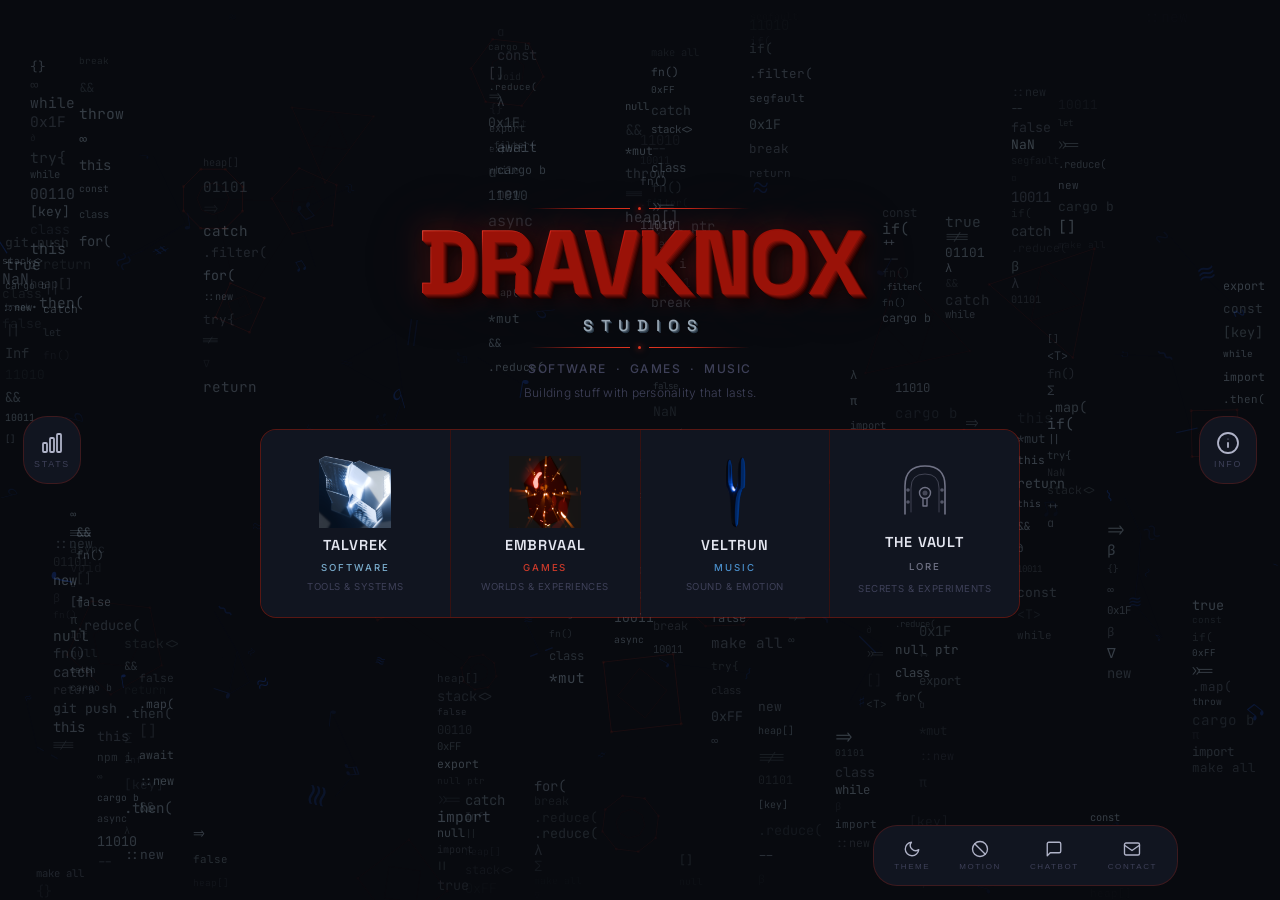
==== commit dfb71eca: "Update index.html" ====
--- a/index.html
+++ b/index.html
@@ -25,6 +25,7 @@
   <link rel="icon" type="image/png" sizes="16x16" href="assets/favicon/favicon-16x16.png" />
   <link rel="apple-touch-icon" sizes="180x180" href="assets/favicon/apple-touch-icon.png" />
   <link rel="manifest" href="assets/favicon/site.webmanifest" />
+  <meta name="google-site-verification" content="jhGKJWYRZEuyFaqbJzjVWFJs61J1x2RmY2Iy94k6RPU" />
 
   <!--
     Fonts:
